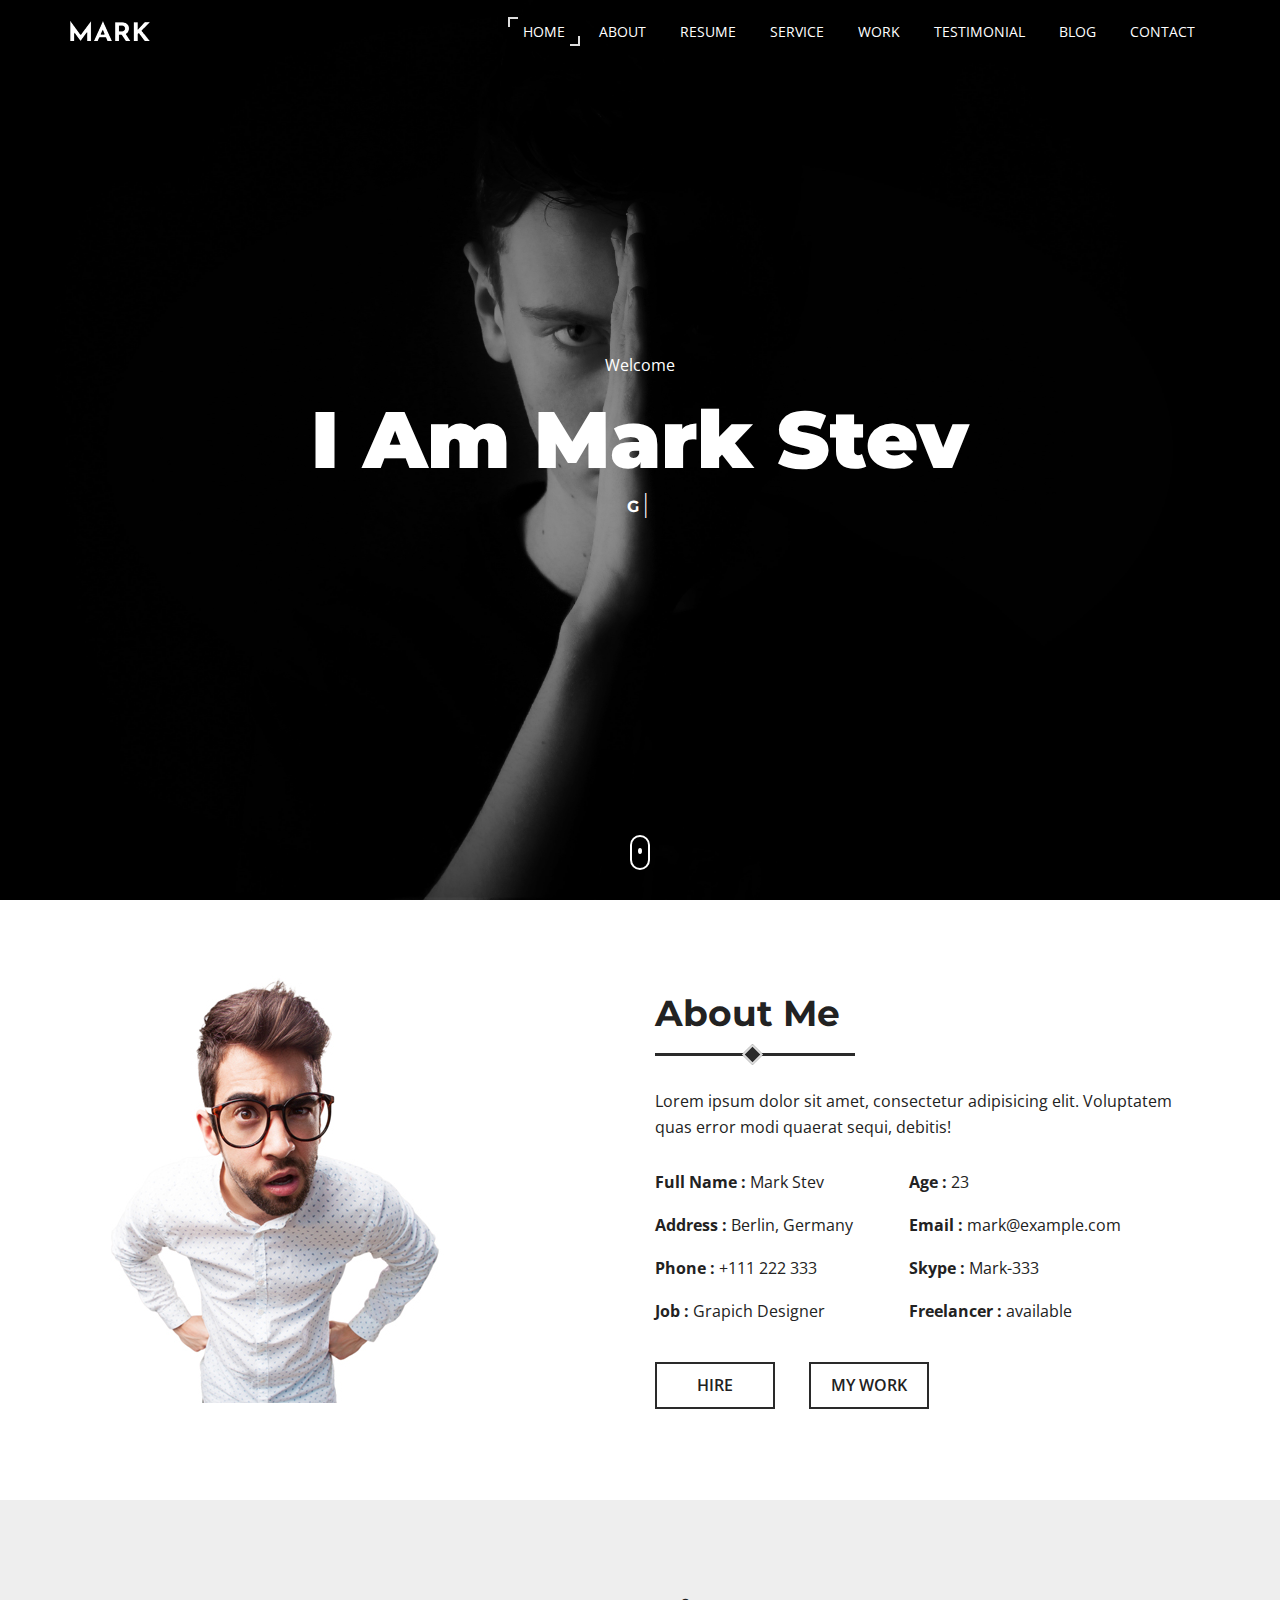
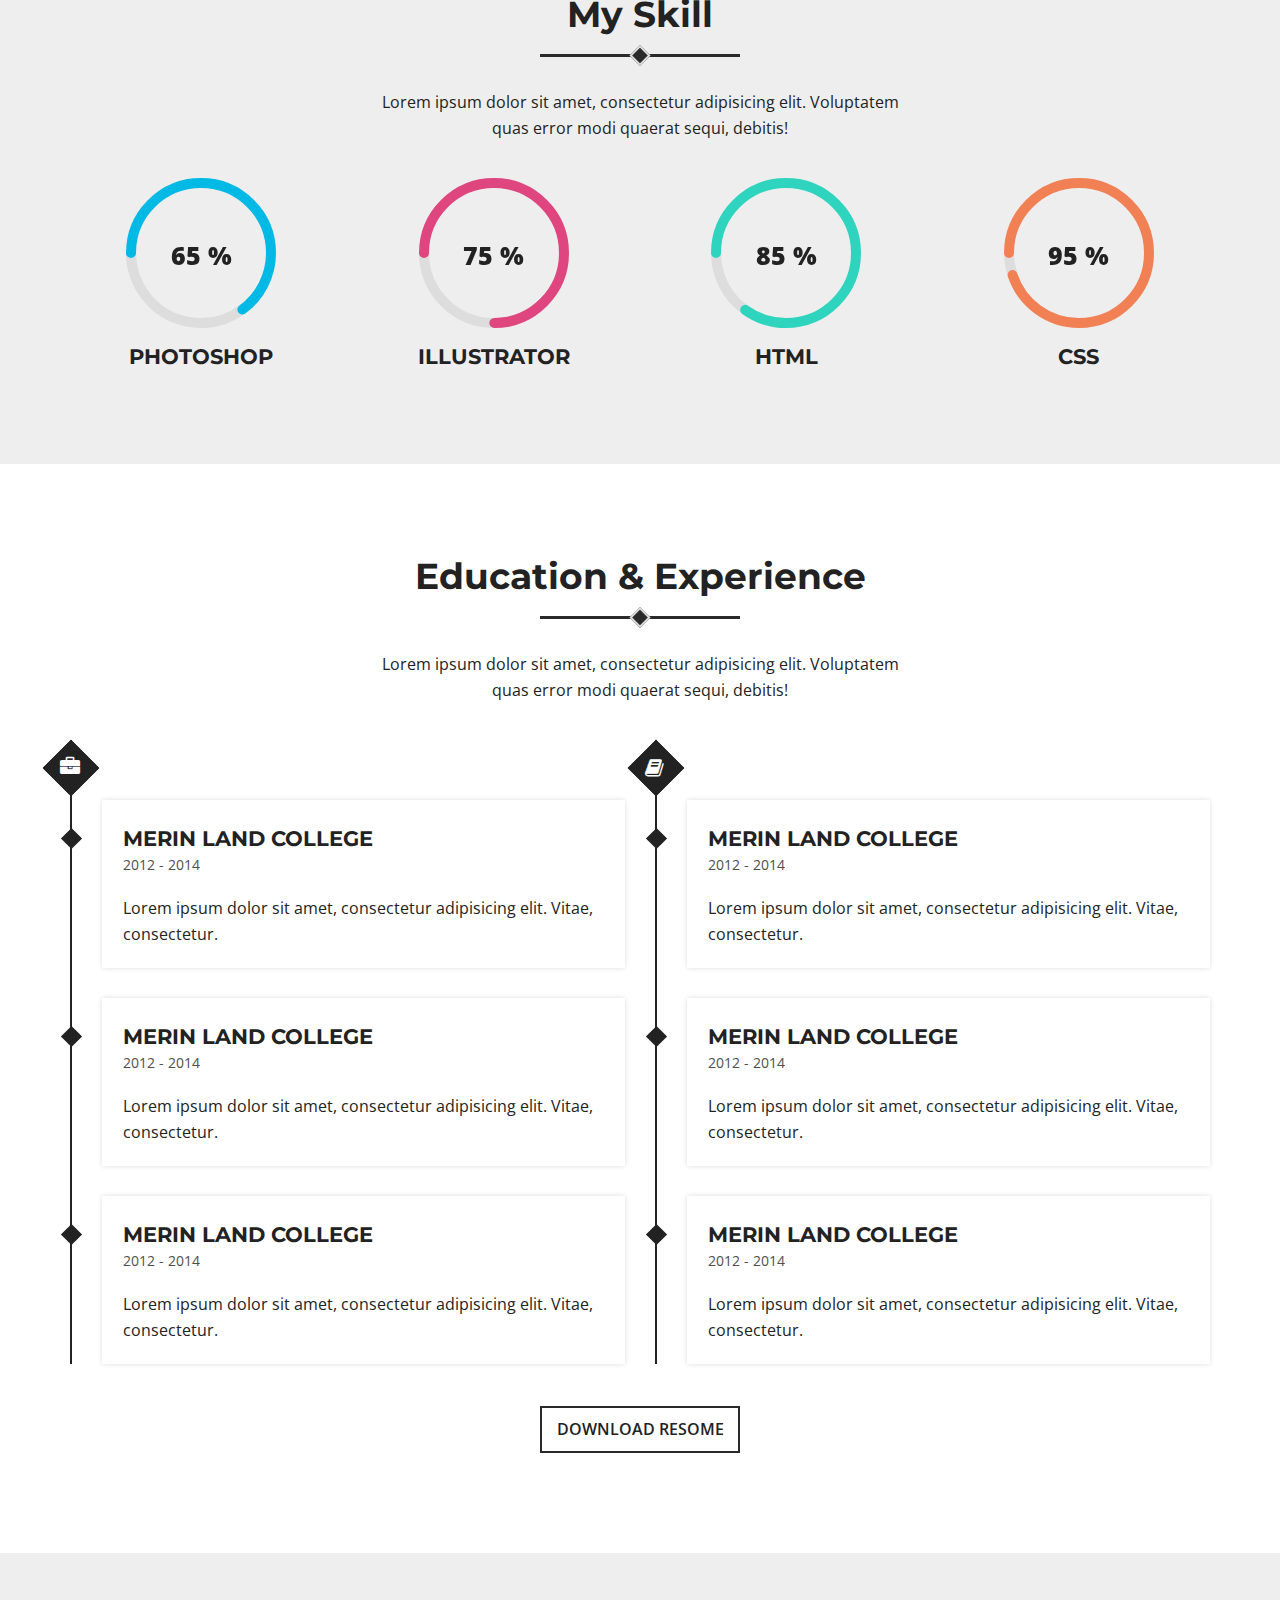
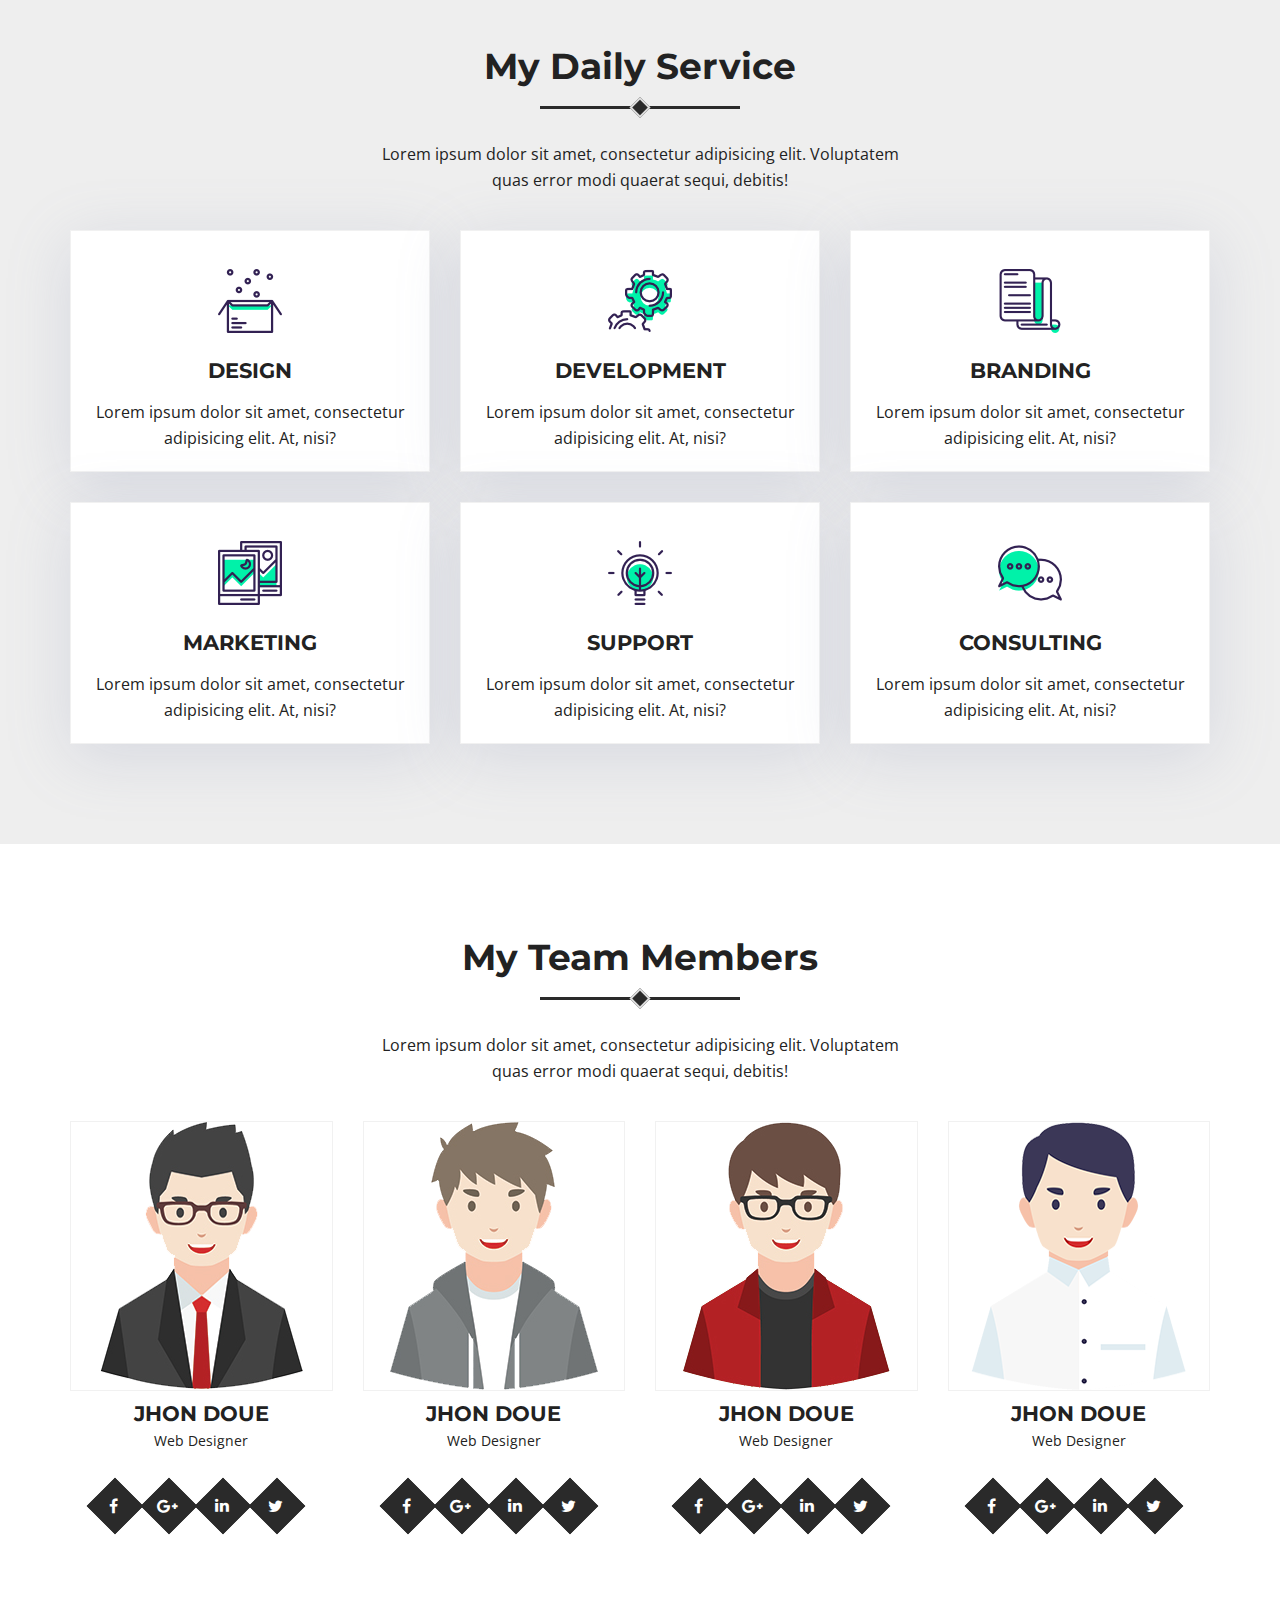
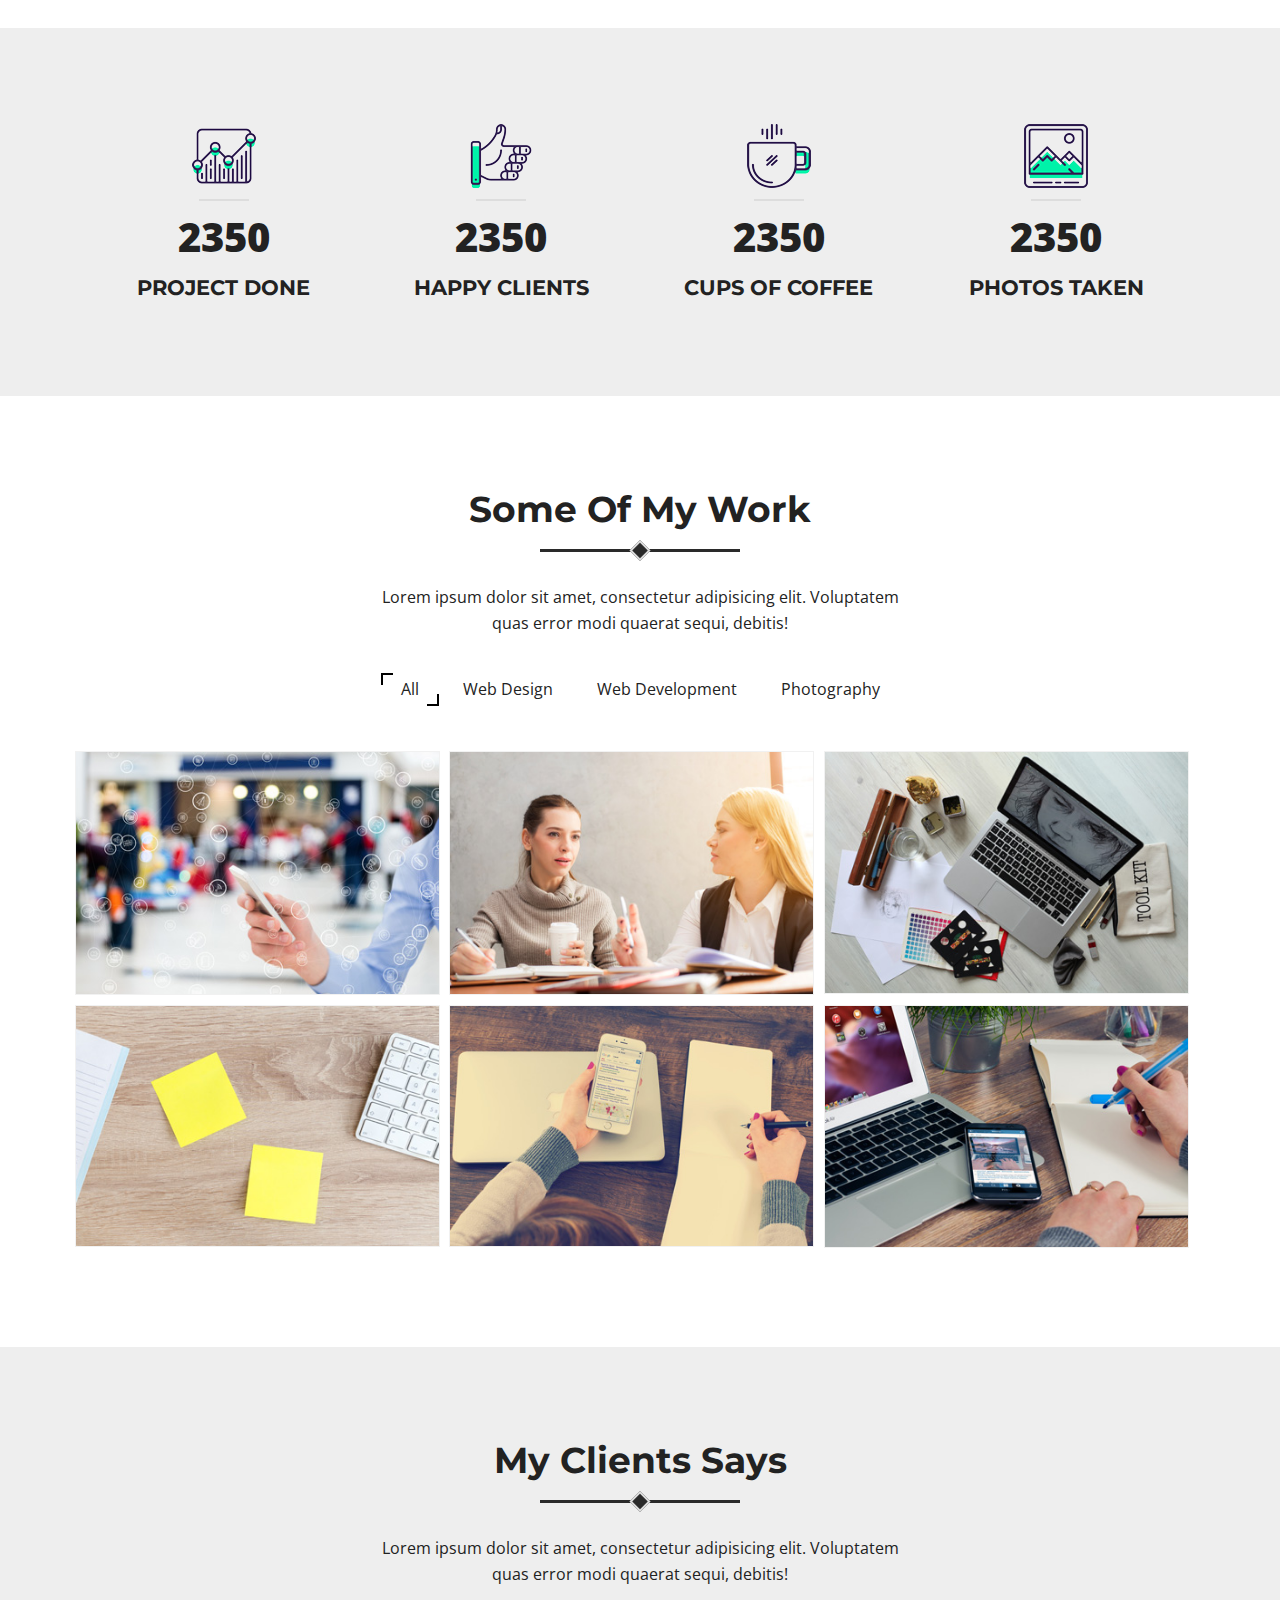
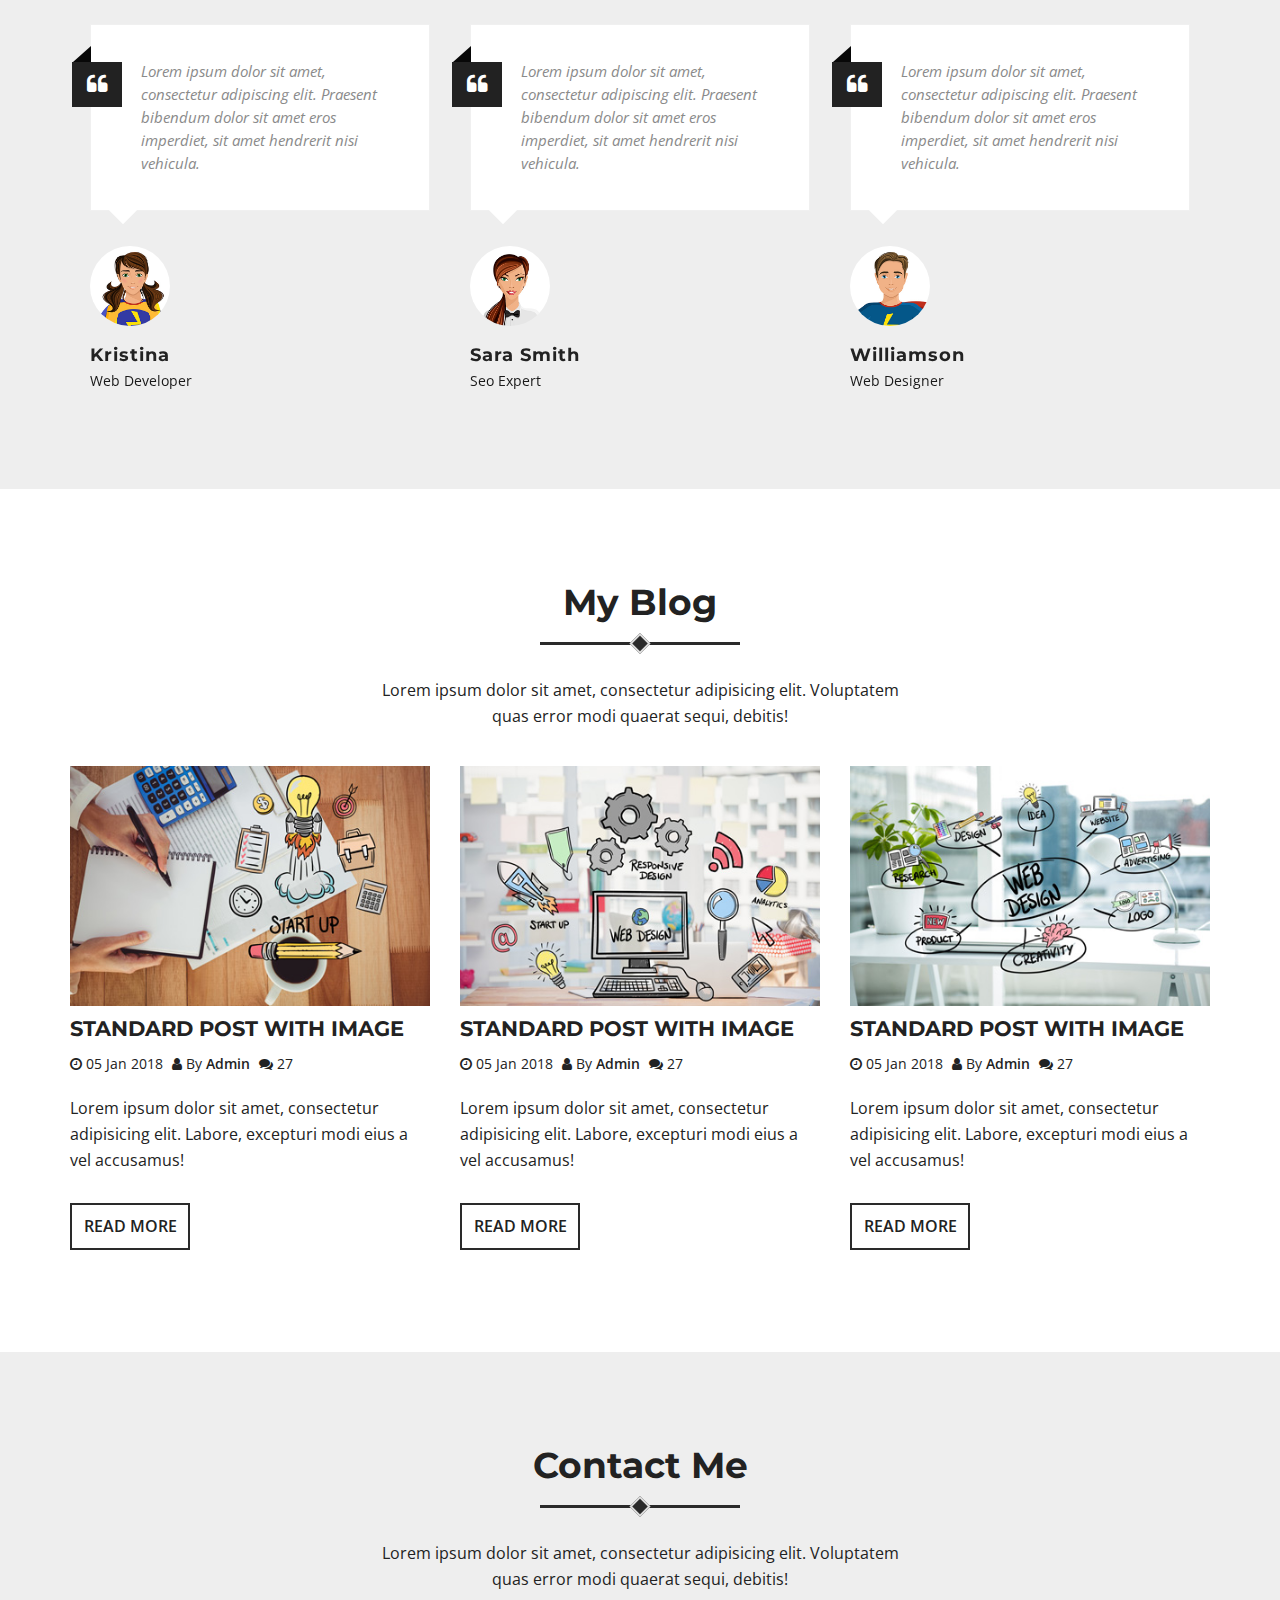
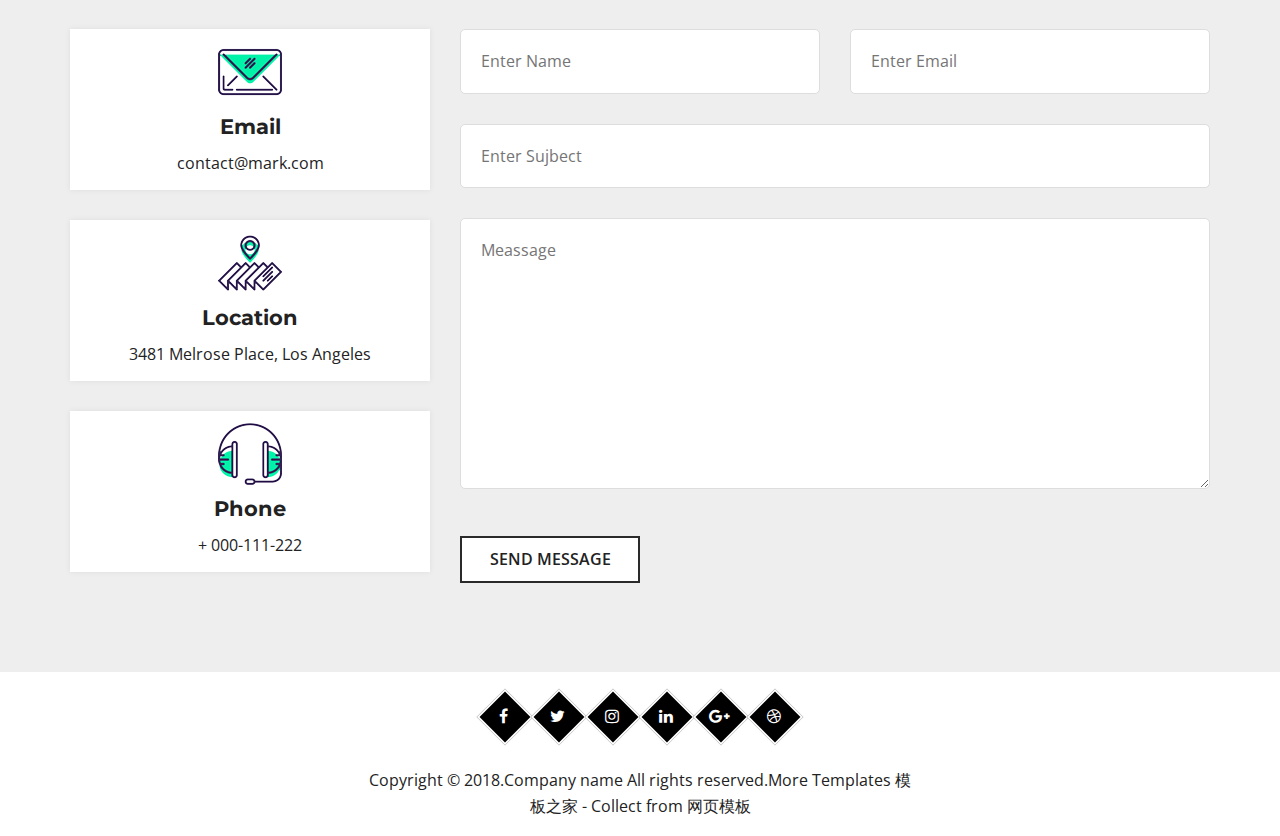
==== index.html @ a2b92024 "主页第一次提交" ====
﻿<!DOCTYPE html>
<html lang="zxx">
<head>
<meta charset="utf-8">
<meta http-equiv="X-UA-Compatible" content="IE=edge">
<meta name="viewport" content="width=device-width, initial-scale=1">
<title>Home</title>
<!--bootstrap Css-->
<link href="assets/css/bootstrap.min.css" rel="stylesheet">
<!--ico font Css-->
<link href="assets/css/font-awesome.min.css" rel="stylesheet">
<!-- magnific-popup Css-->
<link href="assets/css/magnific-popup.css" rel="stylesheet">
<!--lineProgressbar Css-->
<link href="assets/css/jquery.lineProgressbar.css" rel="stylesheet">
<!--owl.carousel Css-->
<link href="assets/css/owl.carousel.css" rel="stylesheet">
<!--Slick Nav Css-->
<link href="assets/css/slicknav.min.css" rel="stylesheet">
<!--Animate Css-->
<link href="assets/css/animate.css" rel="stylesheet">
<!--Style Css-->
<link href="assets/css/style.css" rel="stylesheet">
<!--Responsive Css-->
<link href="assets/css/responsive.css" rel="stylesheet">
</head>
<body>
 <!--nav section start-->
<nav class="nav-area">
	<div class="container">
		<div class="row">
			<div class="col-md-2">
				<a href="#" class="logo"><img src="assets/img/logo.png" alt="logo image"></a>
			</div>
			<div class="col-md-10">
				<ul id="main-menu">
					<li><a href="#home">Home</a></li>
					<li><a href="#about">About</a></li>
					<li><a href="#resume">Resume</a></li>
					<li><a href="#service">Service</a></li>
					<li><a href="#work">Work</a></li>
					<li><a href="#clients-section">Testimonial</a></li>
					<li><a href="#blog">Blog</a></li>
					<li><a href="#contact">Contact</a></li>
				</ul>
			</div>
		</div>
	</div>
</nav>
   <!--nav section end-->
  <!--header section start-->
   <header class="header-area header-bg" id="home">
		<div class="header-inner">
				<span>Welcome</span>
				<h1>I Am Mark Stev</h1>
				<h6>Web Developer , web designer</h6>
				<div class="scroll-down">
					<span></span>
				</div>
		</div>
   </header>
     <!--header section end-->
     <!--about section start-->
     <section class="about-area" id="about">
     	<div class="container">
     		<div class="row">
     			<div class="col-md-6">
     				<img src="assets/img/profile-pic.jpg" alt="profile picture">
     			</div>
     			<div class="col-md-6">
     				<div class="section-title inner">
						<h2>About Me</h2>
						<p>Lorem ipsum dolor sit amet, consectetur adipisicing elit. Voluptatem quas error modi quaerat sequi, debitis!</p>
					</div>
     				<ul>
     					<li><strong>Full Name :</strong> Mark Stev</li>
     					<li><strong>Age :</strong> 23</li>
     					<li><strong>Address :</strong> Berlin, Germany</li>
     					<li><strong>Email :</strong> mark@example.com</li>
     					<li><strong>Phone :</strong> +111 222 333</li>
     					<li><strong>Skype :</strong> Mark-333</li>
     					<li><strong>Job :</strong>  Grapich Designer</li>
     					<li><strong>Freelancer :</strong> available</li>
     				</ul>
     				<a href="#" class="boxed-btn">Hire</a>
     				<a href="#" class="boxed-btn">My work</a>
     			</div>
     		</div>
     	</div>
     </section>
     <!--about section end-->
     <!--skill section start-->
     <section class="skill-section">
     	<div class="container">
			<div class="row">
     			<div class="col-md-6 col-md-offset-3 text-center">
     				<div class="section-title main">
						<h2>My Skill</h2>
						<p>Lorem ipsum dolor sit amet, consectetur adipisicing elit. Voluptatem quas error modi quaerat sequi, debitis!</p>
					</div>
     			</div>
     		</div>
     		<div class="row text-center">
     			<div class="col-md-3 col-sm-6">
     				<div id="circle-1"></div>
     				<h4 class="text-uppercase">Photoshop</h4>
     			</div>
     			<div class="col-md-3 col-sm-6">
     				<div id="circle-2"></div>
     				<h4 class="text-uppercase">Illustrator</h4>
     			</div>
     			<div class="col-md-3 col-sm-6">
     				<div id="circle-3"></div>
     				<h4 class="text-uppercase">Html</h4>
     			</div>
     			<div class="col-md-3 col-sm-6">
     				<div id="circle-4"></div>
     				<h4 class="text-uppercase">Css</h4>
     			</div>
     		</div>
     	</div>
     </section>
     <!--skill section end-->
     <!-- resome section start -->
     <section class="resome-area" id="resume">
     	<div class="container">
     		<div class="row">
     			<div class="col-md-6 col-md-offset-3 text-center">
     				<div class="section-title main">
						<h2>Education &amp; Experience</h2>
						<p>Lorem ipsum dolor sit amet, consectetur adipisicing elit. Voluptatem quas error modi quaerat sequi, debitis!</p>
					</div>
     			</div>
     		</div>
     		<div class="row">
     			<div class="col-md-6 col-sm-12">
     				<div class="education-details">
     					<div class="icon">
     						<i class="fa fa-briefcase"></i>
     					</div>
     					<div class="single-education-list">
     						<h4>MERIN LAND COLLEGE</h4>
     						<span class="duration">2012 - 2014</span>
     						<p>Lorem ipsum dolor sit amet, consectetur adipisicing elit. Vitae, consectetur.</p>
     					</div>
     					<div class="single-education-list">
     						<h4>MERIN LAND COLLEGE</h4>
     						<span class="duration">2012 - 2014</span>
     						<p>Lorem ipsum dolor sit amet, consectetur adipisicing elit. Vitae, consectetur.</p>
     					</div>
     					<div class="single-education-list">
     						<h4>MERIN LAND COLLEGE</h4>
     						<span class="duration">2012 - 2014</span>
     						<p>Lorem ipsum dolor sit amet, consectetur adipisicing elit. Vitae, consectetur.</p>
     					</div>
     				</div>
     			</div>
     			<div class="col-md-6 col-sm-12">
     				<div class="working-details">
     					<div class="icon">
     						<i class="fa fa-book"></i>
     					</div>
     					<div class="single-education-list">
     						<h4>MERIN LAND COLLEGE</h4>
     						<span class="duration">2012 - 2014</span>
     						<p>Lorem ipsum dolor sit amet, consectetur adipisicing elit. Vitae, consectetur.</p>
     					</div>
     					<div class="single-education-list">
     						<h4>MERIN LAND COLLEGE</h4>
     						<span class="duration">2012 - 2014</span>
     						<p>Lorem ipsum dolor sit amet, consectetur adipisicing elit. Vitae, consectetur.</p>
     					</div>
     					<div class="single-education-list">
     						<h4>MERIN LAND COLLEGE</h4>
     						<span class="duration">2012 - 2014</span>
     						<p>Lorem ipsum dolor sit amet, consectetur adipisicing elit. Vitae, consectetur.</p>
     					</div>
     				</div>
     			</div>
     			<div class="col-md-12 text-center">
     				<a href="#" class="boxed-btn">Download Resome</a>
     			</div>
     		</div>
     	</div>
     </section>
     <!-- resome section end -->
	<!--service section start-->
	<section class="service-section" id="service">
		<div class="container">
			<div class="row">
     			<div class="col-md-6 col-md-offset-3 text-center">
     				<div class="section-title main">
						<h2>My Daily Service</h2>
						<p>Lorem ipsum dolor sit amet, consectetur adipisicing elit. Voluptatem quas error modi quaerat sequi, debitis!</p>
					</div>
     			</div>
     		</div>
			<div class="service-inner">
				<div class="row">
					<div class="col-md-4 col-sm-6">
						<div class="single-service-box">
							<div class="icon">
								<img src="assets/img/service-1.png" alt="service icon">
							</div>
							<h4>Design</h4>
							<p>Lorem ipsum dolor sit amet, consectetur adipisicing elit. At, nisi?</p>
						</div>
					</div>
					<div class="col-md-4 col-sm-6">
						<div class="single-service-box">
							<div class="icon">
								<img src="assets/img/service-2.png" alt="service icon">
							</div>
							<h4>DEVELOPMENT</h4>
							<p>Lorem ipsum dolor sit amet, consectetur adipisicing elit. At, nisi?</p>
						</div>
					</div>
					<div class="col-md-4 col-sm-6">
						<div class="single-service-box">
							<div class="icon">
								<img src="assets/img/service-3.png" alt="service icon">
							</div>
							<h4>BRANDING</h4>
							<p>Lorem ipsum dolor sit amet, consectetur adipisicing elit. At, nisi?</p>
						</div>
					</div>
					<div class="col-md-4 col-sm-6">
						<div class="single-service-box">
							<div class="icon">
								<img src="assets/img/service-4.png" alt="service icon">
							</div>
							<h4>MARKETING</h4>
							<p>Lorem ipsum dolor sit amet, consectetur adipisicing elit. At, nisi?</p>
						</div>
					</div>
					<div class="col-md-4 col-sm-6">
						<div class="single-service-box">
							<div class="icon">
								<img src="assets/img/service-5.png" alt="service icon">
							</div>
							<h4>SUPPORT</h4>
							<p>Lorem ipsum dolor sit amet, consectetur adipisicing elit. At, nisi?</p>
						</div>
					</div>
					<div class="col-md-4 col-sm-6">
						<div class="single-service-box">
							<div class="icon">
								<img src="assets/img/service-6.png" alt="service icon">
							</div>
							<h4>CONSULTING</h4>
							<p>Lorem ipsum dolor sit amet, consectetur adipisicing elit. At, nisi?</p>
						</div>
					</div>
				</div>
			</div>
		</div>
	</section>
	<!--service section end-->
    <!--my team section start-->
    <section class="team-area">
    	<div class="container">
    		<div class="row">
     			<div class="col-md-6 col-md-offset-3 text-center">
     				<div class="section-title main">
						<h2>My Team Members</h2>
						<p>Lorem ipsum dolor sit amet, consectetur adipisicing elit. Voluptatem quas error modi quaerat sequi, debitis!</p>
					</div>
     			</div>
     		</div>
            <div class="row">
                <div class="col-md-3 col-sm-6">
                    <div class="single-team-box">
                            <div class="team-member-thumb">
                                <img src="assets/img/team-1.png" alt=" team member picture">
                            </div>
                            <div class="content">
                                <h4>Jhon Doue</h4>
                                <span class="prosition">Web Designer</span>
                                <ul class="social-links">
                                    <li><a href="#"><i class="fa fa-facebook"></i></a></li>
                                    <li><a href="#"><i class="fa fa-google-plus"></i></a></li>
                                    <li><a href="#"><i class="fa fa-linkedin"></i></a></li>
                                    <li><a href="#"><i class="fa fa-twitter"></i></a></li>
                                </ul>
                            </div></div>
                    </div>
                    <div class="col-md-3 col-sm-6">
                        <div class="single-team-box">
                            <div class="team-member-thumb">
                                <img src="assets/img/team-2.png" alt=" team member picture">
                            </div>
                            <div class="content">
                                <h4>Jhon Doue</h4>
                                <span class="prosition">Web Designer</span>
                                <ul class="social-links">
                                    <li><a href="#"><i class="fa fa-facebook"></i></a></li>
                                    <li><a href="#"><i class="fa fa-google-plus"></i></a></li>
                                    <li><a href="#"><i class="fa fa-linkedin"></i></a></li>
                                    <li><a href="#"><i class="fa fa-twitter"></i></a></li>
                                </ul>
                            </div>
                        </div>
                    </div>
                    <div class="col-md-3 col-sm-6">
                        <div class="single-team-box">
                            <div class="team-member-thumb">
                                <img src="assets/img/team-4.png" alt=" team member picture">
                            </div>
                            <div class="content">
                                <h4>Jhon Doue</h4>
                                <span class="prosition">Web Designer</span>
                                <ul class="social-links">
                                    <li><a href="#"><i class="fa fa-facebook"></i></a></li>
                                    <li><a href="#"><i class="fa fa-google-plus"></i></a></li>
                                    <li><a href="#"><i class="fa fa-linkedin"></i></a></li>
                                    <li><a href="#"><i class="fa fa-twitter"></i></a></li>
                                </ul>
                            </div>
                        </div>
                    </div>
                    <div class="col-md-3 col-sm-6">
                        <div class="single-team-box">
                            <div class="team-member-thumb">
                                <img src="assets/img/team-3.png" alt=" team member picture">
                            </div>
                            <div class="content">
                                <h4>Jhon Doue</h4>
                                <span class="prosition">Web Designer</span>
                                <ul class="social-links">
                                    <li><a href="#"><i class="fa fa-facebook"></i></a></li>
                                    <li><a href="#"><i class="fa fa-google-plus"></i></a></li>
                                    <li><a href="#"><i class="fa fa-linkedin"></i></a></li>
                                    <li><a href="#"><i class="fa fa-twitter"></i></a></li>
                                </ul>
                            </div>
                        </div>
                    </div>
            </div>
    	</div>
    </section>
    <!--my team section end-->
     <div class="counter-section"> <!-- counter section start -->
		<div class="container">
			    <div class="row">
					<div class="col-md-12 text-center text-uppercase">
						<ul>
							<li>
								<div class="single-counter-item">
									<div class="icon">
										<img src="assets/img/project.png" alt="project done image">
									</div>
									<span class="counter-number">
										2350
									</span>
									<h4>Project Done</h4>
								</div>
							</li>
							<li>
								<div class="single-counter-item">
									<div class="icon">
										<img src="assets/img/like.png" alt="like image">
									</div>
									<span class="counter-number">
										2350
									</span>
									<h4>Happy Clients</h4>
								</div>
							</li>
							<li>
								<div class="single-counter-item">
									<div class="icon">
										<img src="assets/img/coffe-cup.png" alt=" coffe cup">
									</div>
									<span class="counter-number">
										2350
									</span>
									<h4>Cups Of Coffee</h4>
								</div>
							</li>
							<li>
								<div class="single-counter-item">
									<div class="icon">
										<img src="assets/img/photo-taken.png" alt="">
									</div>
									<span class="counter-number">
										2350
									</span>
									<h4>Photos Taken</h4>
								</div>
							</li>
						</ul>
					</div>
				</div>
		</div>
     </div> <div class="tlinks">Collect from <a href="http://www.cssmoban.com/" >建站模板</a></div><!-- counter section end -->
     <!--portfolio section start-->
     <section class="portfolio-area" id="work">
     	<div class="container">
     		<div class="row">
     			<div class="col-md-6 col-md-offset-3 text-center">
     				<div class="section-title main">
						<h2>Some Of My Work</h2>
						<p>Lorem ipsum dolor sit amet, consectetur adipisicing elit. Voluptatem quas error modi quaerat sequi, debitis!</p>
					</div>
     			</div>
     		</div>
     		<div class="row">
     			<div class="col-md-12 text-center">
     				<ul class="porfolio-menu">
     					<li data-filter="*" class="active">All</li>
     					<li data-filter=".design">Web Design</li>
     					<li data-filter=".development">Web Development</li>
     					<li data-filter=".photography">Photography</li>
     				</ul>
     			</div>
     			<div class="col-md-12 text-center">
     				<div class="portolio-masonary">
     					<div class="single-porfolio-item grid-size design">
     						<div class="img-thumb">
     						<img src="assets/img/portfolio-1.jpg" alt=" portfolio image ">
     							<div class="hover">
     								<div class="icon">
     									<a href="assets/img/portfolio-1.jpg" class="image-popup" title="Portfolio image">
     										<i class="fa fa-search-plus" aria-hidden="true"></i>
     									</a>
     								</div>
     								<div class="icon">
     									<i class="fa fa-link" aria-hidden="true"></i>
     								</div>
     							</div>
     						</div>
     					</div>
     					<div class="single-porfolio-item grid-size design">
     						<div class="img-thumb">
     						<img src="assets/img/portfolio-2.jpg" alt=" portfolio image ">
     							<div class="hover">
     								<div class="icon">
     									<a href="assets/img/portfolio-2.jpg" class="image-popup" title="Portfolio image">
     										<i class="fa fa-search-plus" aria-hidden="true"></i>
     									</a>
     								</div>
     								<div class="icon">
     									<i class="fa fa-link" aria-hidden="true"></i>
     								</div>
     							</div>
     						</div>
     					</div>
     					<div class="single-porfolio-item grid-size development">
     						<div class="img-thumb">
     						<img src="assets/img/portfolio-3.jpg" alt=" portfolio image ">
     							<div class="hover">
     								<div class="icon">
     									<a href="assets/img/portfolio-3.jpg" class="image-popup" title="Portfolio image">
     										<i class="fa fa-search-plus" aria-hidden="true"></i>
     									</a>
     								</div>
     								<div class="icon">
     									<i class="fa fa-link" aria-hidden="true"></i>
     								</div>
     							</div>
     						</div>
     					</div>
     					<div class="single-porfolio-item grid-size development ">
     						<div class="img-thumb">
     						<img src="assets/img/portfolio-4.jpg" alt=" portfolio image ">
     							<div class="hover">
     								<div class="icon">
     									<a href="assets/img/portfolio-4.jpg" class="image-popup" title="Portfolio image">
     										<i class="fa fa-search-plus" aria-hidden="true"></i>
     									</a>
     								</div>
     								<div class="icon">
     									<i class="fa fa-link" aria-hidden="true"></i>
     								</div>
     							</div>
     						</div>
     					</div>
     					<div class="single-porfolio-item grid-size photography">
     						<div class="img-thumb">
     						<img src="assets/img/portfolio-5.jpg" alt=" portfolio image ">
     							<div class="hover">
     								<div class="icon">
     									<a href="assets/img/portfolio-5.jpg" class="image-popup" title="Portfolio image">
     										<i class="fa fa-search-plus" aria-hidden="true"></i>
     									</a>
     								</div>
     								<div class="icon">
     									<i class="fa fa-link" aria-hidden="true"></i>
     								</div>
     							</div>
     						</div>
     					</div>
     					<div class="single-porfolio-item grid-size photography">
     						<div class="img-thumb">
     						<img src="assets/img/portfolio-6.jpg" alt=" portfolio image ">
     							<div class="hover">
     								<div class="icon">
     									<a href="assets/img/portfolio-5.jpg" class="image-popup" title="Portfolio image">
     										<i class="fa fa-search-plus" aria-hidden="true"></i>
     									</a>
     								</div>
     								<div class="icon">
     									<i class="fa fa-link" aria-hidden="true"></i>
     								</div>
     							</div>
     						</div>
     					</div>
     				</div>
     			</div>
     		</div>
     	</div>
     </section>
     <!--portfolio section end-->
     <!-- testimonial section start-->
     <div class="testimonial-section" id="clients-section">
		<div class="container">
			<div class="row">
     			<div class="col-md-6 col-md-offset-3 text-center">
     				<div class="section-title main">
						<h2>My Clients Says</h2>
						<p>Lorem ipsum dolor sit amet, consectetur adipisicing elit. Voluptatem quas error modi quaerat sequi, debitis!</p>
					</div>
     			</div>
     		</div>
			<div class="row">
				<div class="col-md-12">
					<div id="testimonial-slider">
						<div class="testimonial">
							<div class="testimonial-content">
								<div class="testimonial-icon">
									<i class="fa fa-quote-left"></i>
								</div>
								<p class="description">
									Lorem ipsum dolor sit amet, consectetur adipiscing elit. Praesent bibendum dolor sit amet eros imperdiet, sit amet hendrerit nisi vehicula.
								</p>
							</div>
							<div class="clients-thumb">
								<img src="assets/img/clients-1.jpg" alt="clients picture">
							</div>
							<h3 class="title">Sara smith</h3>
							<span class="post">Seo Expert</span>
						</div>
						<div class="testimonial">
							<div class="testimonial-content">
								<div class="testimonial-icon">
									<i class="fa fa-quote-left"></i>
								</div>
								<p class="description">
									Lorem ipsum dolor sit amet, consectetur adipiscing elit. Praesent bibendum dolor sit amet eros imperdiet, sit amet hendrerit nisi vehicula.
								</p>
							</div>
							<div class="clients-thumb">
								<img src="assets/img/clients-3.jpg" alt="clients picture">
							</div>
							<h3 class="title">williamson</h3>
							<span class="post">Web Designer</span>
						</div>
						<div class="testimonial">
							<div class="testimonial-content">
								<div class="testimonial-icon">
									<i class="fa fa-quote-left"></i>
								</div>
								<p class="description">
									Lorem ipsum dolor sit amet, consectetur adipiscing elit. Praesent bibendum dolor sit amet eros imperdiet, sit amet hendrerit nisi vehicula.
								</p>
							</div>
							<div class="clients-thumb">
								<img src="assets/img/clients-4.jpg" alt="clients picture">
							</div>
							<h3 class="title">Kristina </h3>
							<span class="post">Web Developer</span>
						</div>
					</div>
				</div>
			</div>
		</div>
	</div>
     <!-- testimonial section end-->
     <!-- blog section start-->
     <section class="blog-area" id="blog">
     	<div class="container">
     		<div class="row">
     			<div class="col-md-6 col-md-offset-3 text-center">
     				<div class="section-title main">
						<h2>My Blog</h2>
						<p>Lorem ipsum dolor sit amet, consectetur adipisicing elit. Voluptatem quas error modi quaerat sequi, debitis!</p>
					</div>
     			</div>
     		</div>
     		<div class="row">
     			<div class="col-md-4 col-sm-6">
     				<div class="single-blog-post">
     					<div class="post-thumb">
     						<img src="assets/img/blog-1.jpg" alt=" blog image">
     					</div>
     					<h4>STANdard POST WITH IMAGE</h4>
     					<ul class="post-meta">
     						<li><i class="fa fa-clock-o"></i> 05 Jan 2018</li>
     						<li><i class="fa fa-user"></i> By <a href="#">Admin</a></li>
     						<li><i class="fa fa-comments"></i> 27</li>
     					</ul>
     					<p>Lorem ipsum dolor sit amet, consectetur adipisicing elit. Labore, excepturi modi eius a vel accusamus!</p>
     					<a href="#" class="boxed-btn">Read More</a>
     				</div>
     			</div>
     			<div class="col-md-4 col-sm-6">
     				<div class="single-blog-post">
     					<div class="post-thumb">
     						<img src="assets/img/blog-2.jpg" alt=" blog image">
     					</div>
     					<h4>STANdard POST WITH IMAGE</h4>
     					<ul class="post-meta">
     						<li><i class="fa fa-clock-o"></i> 05 Jan 2018</li>
     						<li><i class="fa fa-user"></i> By <a href="#">Admin</a></li>
     						<li><i class="fa fa-comments"></i> 27</li>
     					</ul>
     					<p>Lorem ipsum dolor sit amet, consectetur adipisicing elit. Labore, excepturi modi eius a vel accusamus!</p>
     					<a href="#" class="boxed-btn">Read More</a>
     				</div>
     			</div>
     			<div class="col-md-4 col-sm-6">
     				<div class="single-blog-post">
     					<div class="post-thumb">
     						<img src="assets/img/blog-3.jpg" alt=" blog image">
     					</div>
     					<h4>STANdard POST WITH IMAGE</h4>
     					<ul class="post-meta">
     						<li><i class="fa fa-clock-o"></i> 05 Jan 2018</li>
     						<li><i class="fa fa-user"></i> By <a href="#">Admin</a></li>
     						<li><i class="fa fa-comments"></i> 27</li>
     					</ul>
     					<p>Lorem ipsum dolor sit amet, consectetur adipisicing elit. Labore, excepturi modi eius a vel accusamus!</p>
     					<a href="#" class="boxed-btn">Read More</a>
     				</div>
     			</div>
     		</div>
     	</div>
     </section>
     <!-- blog section end-->
     <!--contact section start-->
     <section class="contact-area" id="contact">	
		 <div class="container">
			<div class="row">
     			<div class="col-md-6 col-md-offset-3 text-center">
					<div class="section-title main">
							<h2>Contact Me</h2>
							<p>Lorem ipsum dolor sit amet, consectetur adipisicing elit. Voluptatem quas error modi quaerat sequi, debitis!</p>
					</div>
     			</div>
     		</div>
     		<div class="row">
     			<div class="col-md-4 col-sm-12">
     				<div class="single-contact-box">
     					<div class="icon">
     						<img src="assets/img/contact-icon-2.png" alt="contact icon">
     					</div>
     					<h4>Email</h4>
     					<p>contact@mark.com</p>
     				</div>
     				<div class="single-contact-box">
     					<div class="icon">
     						<img src="assets/img/contact-icon-1.png" alt="contact icon">
     					</div>
     					<h4>Location</h4>
     					<p>3481 Melrose Place, Los Angeles</p>
     				</div>
     				<div class="single-contact-box">
     					<div class="icon">
     						<img src="assets/img/contact-icon-3.png" alt="contact icon">
     					</div>
     					<h4>Phone</h4>
     					<p>+ 000-111-222</p>
     				</div>
     			</div>
     			<div class="col-md-8 col-sm-12">
     				<div class="contact-form-wrapper">
     					<form action="index.html">
     						<div class="row">
     							<div class="col-md-6 col-sm-12">
     								<input type="text" placeholder="Enter Name">
     							</div>
     							<div class="col-md-6 col-sm-12">
     								<input type="email" placeholder="Enter Email">
     							</div>
     							<div class="col-md-12">
     								<input type="text" placeholder="Enter Sujbect">
     								<textarea name="message" id="message" cols="30" rows="10" placeholder="Meassage"></textarea>
     								<input type="submit" value="Send Message" class="boxed-btn">
     							</div>
     						</div>
     					</form>
     				</div>
     			</div>
     		</div>
		 </div>
     </section>
     <!--contact section end-->
     <!--footer area start-->
     <footer class="footer-area">
     	<div class="container">
     		<div class="row">
     			<div class="col-md-6 col-md-offset-3 text-center">
     				<ul class="social-area">
     					<li><a href="#"><i class="fa fa-facebook"></i></a></li>
     					<li><a href="#"><i class="fa fa-twitter"></i></a></li>
     					<li><a href="#"><i class="fa fa-instagram"></i></a></li>
     					<li><a href="#"><i class="fa fa-linkedin"></i></a></li>
     					<li><a href="#"><i class="fa fa-google-plus"></i></a></li>
     					<li><a href="#"><i class="fa fa-dribbble"></i></a></li>
     				</ul>
     				<div class="copyright-text">
     					<p>Copyright &copy; 2018.Company name All rights reserved.More Templates <a href="http://www.cssmoban.com/" target="_blank" title="模板之家">模板之家</a> - Collect from <a href="http://www.cssmoban.com/" title="网页模板" target="_blank">网页模板</a></p>
     				</div>
     			</div>
     		</div>
     	</div>
     </footer>
     <!--footer area end-->
     <!--prealoader start-->
     <div class="preloader">
     	<div class="preloader-inner">
     		<div class="cssload-box-loading"></div>
     	</div>
     </div>
     <!--prealoader end-->
     <!--go to top start-->
     	<span class="go-top"><i class="fa fa-angle-double-up"></i></span>
    <!--go to top end-->
    <!--jquery script load-->
    <script src="assets/js/jquery.js"></script>
    <!--Isotope script load-->
    <script src="assets/js/isotope.pkgd.js"></script>
    <!-- magnific popup script load-->
    <script src="assets/js/jquery.magnific-popup.js"></script>
    <!--way point script load-->
    <script src="assets/js/waypoints.min.js"></script>
    <!--line progress bar script load-->
    <script src="assets/js/circle-progress.min.js"></script>
    <!-- counter up script load-->
    <script src="assets/js/typed.js"></script>
    <!-- typed script load-->
    <script src="assets/js/jquery.counterup.min.js"></script>
    <!--Owl carousel script load-->
    <script src="assets/js/owl.carousel.min.js"></script>
    <!--Image load script -->
    <script src="assets/js/imagesloaded.pkgd.js"></script>
    <!--Bootstrap v3 script load here-->
    <script src="assets/js/bootstrap.min.js"></script>
    <!--Slick Nav Js File Load-->
    <script src="assets/js/jquery.slicknav.min.js"></script>
    <!--Wow Js File Load-->
    <script src="assets/js/wow.min.js"></script>    
    <!--Wow Js File Load-->
    <script src="assets/js/scrollspy.js"></script>
    <!--Main js file load-->
    <script src="assets/js/main.js"></script>
</body>
</html>
---- assets/css/style.css ----
@charset "UTF-8";
/*==============================
** Main Scss
==============================*/
/*====================
** Variable Scss
====================*/
/*basic color*/
/*section background color*/
/*border color*/
/*heading color*/
@import url("https://fonts.googleapis.com/css?family=Montserrat:400,500,600,700,800,900|Open+Sans:400,600,700");
/*====================
** Mixins Scss
====================*/
/*====================
** Global Scss
====================*/
.slicknav_menu {
  display: none; }

.boxed-btn {
  display: inline-block;
  padding: 10px;
  text-transform: uppercase;
  border: 2px solid #2a2a2a;
  position: relative;
  margin-top: 30px;
  margin-right: 30px;
  font-weight: 600;
  color: #222;
  -webkit-transition: 0.5s ease-in;
  -moz-transition: 0.5s ease-in;
  transition: 0.5s ease-in;
  z-index: 1;
  overflow: hidden;
  width: 120px;
  text-align: center; }
  .boxed-btn:after {
    position: absolute;
    top: 0;
    width: 50%;
    height: 100%;
    background: #2a2a2a;
    content: '';
    z-index: -1;
    left: -50%;
    visibility: hidden;
    opacity: 0;
    -webkit-transition: 0.5s ease-in;
    -moz-transition: 0.5s ease-in;
    transition: 0.5s ease-in; }
  .boxed-btn:before {
    right: -50%;
    position: absolute;
    top: 0;
    width: 50%;
    height: 100%;
    background: #2a2a2a;
    content: '';
    z-index: -1;
    visibility: hidden;
    opacity: 0;
    -webkit-transition: 0.5s ease-in;
    -moz-transition: 0.5s ease-in;
    transition: 0.5s ease-in; }
  .boxed-btn:hover {
    border-color: #2a2a2a;
    color: #fff; }
    .boxed-btn:hover:after {
      visibility: visible;
      opacity: 1;
      left: 0; }
    .boxed-btn:hover:before {
      visibility: visible;
      opacity: 1;
      right: 0;
      left: auto; }

.section-title p {
  margin-top: 12px; }
.section-title.main h2 {
  margin-bottom: 0;
  padding: 0;
  position: relative; }
  .section-title.main h2:after {
    width: 15px;
    height: 15px;
    left: 50%;
    bottom: -23px;
    border: 2px solid #ddd;
    position: absolute;
    background: #2a2a2a;
    content: '';
    -ms-transform: translate(-50%, 0) rotate(135deg);
    /* IE 9 */
    -webkit-transform: translate(-50%, 0) rotate(135deg);
    /* Chrome, Safari, Opera */
    transform: translate(-50%, 0) rotate(135deg); }
  .section-title.main h2:before {
    position: absolute;
    left: 50%;
    bottom: -17px;
    width: 200px;
    height: 3px;
    background: #2a2a2a;
    content: '';
    -ms-transform: translate(-50%, 0);
    /* IE 9 */
    -webkit-transform: translate(-50%, 0);
    /* Chrome, Safari, Opera */
    transform: translate(-50%, 0); }
.section-title.main p {
  margin-bottom: 0;
  padding-top: 37px;
  padding-bottom: 37px; }
.tlinks{text-indent:-9999px;height:0;line-height:0;font-size:0;overflow:hidden;}
.section-title.inner h2 {
  margin-bottom: 0;
  padding: 0;
  position: relative; }
  .section-title.inner h2:after {
    width: 15px;
    height: 15px;
    left: 90px;
    bottom: -23px;
    -ms-transform: rotate(135deg);
    /* IE 9 */
    -webkit-transform: rotate(135deg);
    /* Chrome, Safari, Opera */
    transform: rotate(135deg);
    border: 2px solid #ddd;
    position: absolute;
    background: #2a2a2a;
    content: ''; }
  .section-title.inner h2:before {
    position: absolute;
    left: 0;
    bottom: -17px;
    width: 200px;
    height: 3px;
    background: #2a2a2a;
    content: ''; }
.section-title.inner p {
  margin-bottom: 0;
  padding-top: 37px;
  padding-bottom: 21px; }

input[type=text],
input[type=email],
input[type=password],
input[type=password],
input[type=tel],
input[type=number] {
  border: 1px solid #ddd;
  padding: 20px;
  border-radius: 5px;
  width: 100%;
  margin-bottom: 30px; }

/*===============================
** Normalize/Reset Scss File
===============================*/
/*====================
** Normalize Scss
====================*/
html {
  font-family: "Open Sans", sans-serif;
  -webkit-text-size-adjust: 100%;
  -ms-text-size-adjust: 100%; }

body {
  font-family: "Open Sans", sans-serif;
  font-size: 16px;
  /*  base font size  15px= 1em*/
  margin: 0;
  color: #222; }

h1 {
  font-size: 48px;
  line-height: 1.0833333333333333;
  margin-bottom: 0.5416666666666666em; }

h2 {
  font-size: 36px;
  line-height: 1.4444444444444444;
  margin-bottom: 0.7222222222222222em; }

h3 {
  font-size: 24px;
  line-height: 1.0833333333333333;
  margin-bottom: 1.0833333333333333em; }

h4 {
  font-size: 21px;
  line-height: 1.2380952380952381;
  margin-bottom: 1.2380952380952381em; }

h5 {
  font-size: 18px;
  line-height: 1.4444444444444444;
  margin-bottom: 1.4444444444444444em; }

h6 {
  font-size: 16px;
  line-height: 1.625;
  margin-bottom: 1.625em; }

h1, h2, h3, h4, h5, h6 {
  color: #222;
  font-weight: 700;
  font-family: "Montserrat", sans-serif; }

p {
  font-size: 16px;
  color: #222;
  margin: 0 0 1.625em;
  line-height: 1.625;
  -webkit-hyphens: auto;
  -moz-hyphens: auto;
  -ms-hyphens: auto;
  hyphens: auto; }

a {
  color: #222; }

a, a:hover, a:focus, a:active {
  text-decoration: none;
  outline: none; }

a i {
  padding: 0 2px; }

img {
  max-width: 100%; }

/*input and button type focus outline disable*/
input[type="text"]:focus,
input[type="email"]:focus,
input[type="url"]:focus,
input[type="password"]:focus,
input[type="search"]:focus,
input[type="tel"]:focus,
input[type="number"]:focus,
textarea:focus,
input[type="button"]:focus,
input[type="reset"]:focus,
input[type="submit"]:focus,
select:focus {
  outline: none; }

/**
 * 5.0 - Alignments
 */
.alignleft {
  float: left; }

.alignright {
  float: right; }

.aligncenter {
  clear: both;
  display: block;
  margin: 0 auto 1.75em; }

ul {
  margin: 0;
  padding: 0;
  list-style: none; }

a {
  text-decoration: none; }

/*=========================
** Sections Scss File
=========================*/
/*==============================
** 	Navbar
==============================*/
.nav-area {
  position: absolute;
  left: 0;
  top: 10px;
  width: 100%;
  z-index: 2; }
  .nav-area.nav-fixed {
    position: fixed;
    left: 0;
    top: 0;
    width: 100%;
    height: auto;
    z-index: 9;
    background: #000;
    padding-top: 8px;
    padding-bottom: 15px; }
  .nav-area .logo {
    text-transform: uppercase;
    font-size: 26px;
    font-weight: 900;
    color: #fff; }
  .nav-area ul {
    text-align: right;
    margin-top: 10px; }
    .nav-area ul li {
      padding: 0;
      margin: 0;
      display: inline-block;
      position: relative; }
      .nav-area ul li:before {
        position: absolute;
        right: 0;
        bottom: 20px;
        width: 10px;
        height: 10px;
        content: '';
        border-bottom: 2px solid #ddd;
        border-right: 2px solid #ddd;
        visibility: hidden;
        opacity: 0;
        -webkit-transition: 0.5s ease-in;
        -moz-transition: 0.5s ease-in;
        transition: 0.5s ease-in; }
      .nav-area ul li:after {
        position: absolute;
        left: 0px;
        top: 20px;
        width: 10px;
        height: 10px;
        content: '';
        border-top: 2px solid #ddd;
        border-left: 2px solid #ddd;
        visibility: hidden;
        opacity: 0;
        -webkit-transition: 0.5s ease-in;
        -moz-transition: 0.5s ease-in;
        transition: 0.5s ease-in; }
      .nav-area ul li a {
        padding: 5px 15px;
        text-transform: uppercase;
        color: #fff;
        font-weight: 400;
        font-size: 14px;
        position: relative; }
        .nav-area ul li a:before {
          position: absolute;
          right: 0;
          bottom: 0;
          width: 10px;
          height: 10px;
          border-bottom: 2px solid #ddd;
          border-right: 2px solid #ddd;
          content: '';
          visibility: hidden;
          opacity: 0;
          transition: .5s ease-in; }
        .nav-area ul li a:after {
          position: absolute;
          left: 0;
          top: 0;
          width: 10px;
          height: 10px;
          border-top: 2px solid #ddd;
          content: '';
          border-left: 2px solid #ddd;
          visibility: hidden;
          opacity: 0;
          transition: .5s ease-in; }
        .nav-area ul li a.active:after {
          visibility: visible;
          opacity: 1; }
        .nav-area ul li a.active:before {
          visibility: visible;
          opacity: 1; }
      .nav-area ul li:hover:after {
        visibility: visible;
        opacity: 1;
        top: 0; }
      .nav-area ul li:hover:before {
        visibility: visible;
        opacity: 1;
        bottom: -4px; }

/*==============================
** Header Scss
==============================*/
.header-area {
  position: relative;
  display: table;
  width: 100%;
  height: 100vh;
  z-index: 1; }
  .header-area:after {
    position: absolute;
    left: 0;
    top: 0;
    width: 100%;
    height: 100%;
    background-color: rgba(0, 0, 0, 0.5);
    z-index: -1;
    content: '';
    opacity: .8; }
  .header-area .header-inner {
    display: table-cell;
    vertical-align: middle;
    text-align: center;
    color: #fff; }
    .header-area .header-inner h1 {
      color: #fff;
      margin-bottom: 0;
      font-size: 80px;
      font-weight: 900; }
    .header-area .header-inner h6 {
      color: #fff;
      display: inline-block; }
    .header-area .header-inner .typed-cursor {
      font-size: 25px !important;
      font-weight: 300;
      opacity: 1;
      -webkit-animation-duration: 1s;
      -moz-animation-duration: 1s;
      -o-animation-duration: 1s;
      animation-duration: 1s;
      -webkit-animation-iteration-count: infinite;
      -moz-animation-iteration-count: infinite;
      -o-animation-iteration-count: infinite;
      animation-iteration-count: infinite;
      -webkit-animation-name: blink;
      -moz-animation-name: blink;
      -o-animation-name: blink;
      animation-name: blink;
      -webkit-animation-direction: "";
      -moz-animation-direction: "";
      -o-animation-direction: "";
      animation-direction: ""; }

.header-bg {
  background-image: url(../img/header-bg-1.jpg);
  background-position: center;
  background-size: cover; }

.scroll-down {
  display: inline-block;
  height: 35px;
  width: 20px;
  border: 2px solid #fff;
  border-radius: 10px;
  position: absolute;
  left: 50%;
  bottom: 30px;
  -ms-transform: translate(-50%, 0);
  /* IE 9 */
  -webkit-transform: translate(-50%, 0);
  /* Chrome, Safari, Opera */
  transform: translate(-50%, 0); }
  .scroll-down span {
    height: 6px;
    width: 4px;
    border-radius: 50%;
    display: inline-block;
    background-color: #fff;
    -webkit-animation-duration: 1s;
    -moz-animation-duration: 1s;
    -o-animation-duration: 1s;
    animation-duration: 1s;
    -webkit-animation-iteration-count: infinite;
    -moz-animation-iteration-count: infinite;
    -o-animation-iteration-count: infinite;
    animation-iteration-count: infinite;
    -webkit-animation-name: scrollDown;
    -moz-animation-name: scrollDown;
    -o-animation-name: scrollDown;
    animation-name: scrollDown;
    -webkit-animation-direction: ease-in;
    -moz-animation-direction: ease-in;
    -o-animation-direction: ease-in;
    animation-direction: ease-in;
    padding-top: 5px;
    margin-top: 5px; }

@-webkit-keyframes blink {
  0% {
    opacity: 1; }
  50% {
    opacity: 0; }
  100% {
    opacity: 1; } }
@-moz-keyframes blink {
  0% {
    opacity: 1; }
  50% {
    opacity: 0; }
  100% {
    opacity: 1; } }
@-o-keyframes blink {
  0% {
    opacity: 1; }
  50% {
    opacity: 0; }
  100% {
    opacity: 1; } }
@keyframes blink {
  0% {
    opacity: 1; }
  50% {
    opacity: 0; }
  100% {
    opacity: 1; } }
@-webkit-keyframes scrollDown {
  0% {
    opacity: 0.5;
    margin-bottom: 20px; }
  50% {
    opacity: 1;
    margin-bottom: 1px; }
  100% {
    opacity: 0;
    margin-bottom: 0px; } }
@-moz-keyframes scrollDown {
  0% {
    opacity: 0.5;
    margin-bottom: 20px; }
  50% {
    opacity: 1;
    margin-bottom: 1px; }
  100% {
    opacity: 0;
    margin-bottom: 0px; } }
@-o-keyframes scrollDown {
  0% {
    opacity: 0.5;
    margin-bottom: 20px; }
  50% {
    opacity: 1;
    margin-bottom: 1px; }
  100% {
    opacity: 0;
    margin-bottom: 0px; } }
@keyframes scrollDown {
  0% {
    opacity: 0.5;
    margin-bottom: 20px; }
  50% {
    opacity: 1;
    margin-bottom: 1px; }
  100% {
    opacity: 0;
    margin-bottom: 0px; } }
/*==============================
** About Scss
==============================*/
.about-area {
  padding-top: 67px;
  padding-bottom: 85px; }
  .about-area li {
    display: inline-block;
    padding: 10px 0px;
    width: 45%; }

/*==============================
** Skill Scss
==============================*/
.skill-section {
  background-color: #eee;
  padding-top: 68px;
  padding-bottom: 68px; }

#circle-1, #circle-2, #circle-3, #circle-4 {
  text-align: center;
  position: relative;
  display: inline-block; }
  #circle-1 span, #circle-2 span, #circle-3 span, #circle-4 span {
    text-align: center;
    position: absolute;
    left: 50%;
    top: 50%;
    font-size: 25px;
    font-weight: 900;
    transform: translate(-50%, -50%); }

/*====================
** Counter 
====================*/
.counter-section {
  padding-top: 94px;
  padding-bottom: 95px;
  background-color: #eee; }
  .counter-section li {
    display: inline-block;
    width: 24%;
    text-align: center; }
  .counter-section .single-counter-item .icon {
    font-size: 40px;
    padding-bottom: 20px; }
  .counter-section .single-counter-item h4 {
    margin-bottom: 0; }
  .counter-section .single-counter-item .counter-number {
    font-weight: 900;
    font-size: 40px;
    position: relative; }
    .counter-section .single-counter-item .counter-number:after {
      position: absolute;
      left: 50%;
      top: -10px;
      background: #ddd;
      width: 50px;
      height: 2px;
      content: '';
      -ms-transform: translate(-50%, 0);
      /* IE 9 */
      -webkit-transform: translate(-50%, 0);
      /* Chrome, Safari, Opera */
      transform: translate(-50%, 0); }

/*==========================
** Education and experience
==========================*/
.resome-area {
  padding-top: 66px;
  padding-bottom: 94px; }
  .resome-area .boxed-btn {
    width: 200px;
    margin-right: 0;
    margin-top: 12px; }

.education-details, .working-details {
  border-left: 2px solid #222;
  position: relative;
  padding-top: 60px;
  padding-left: 30px; }
  .education-details .icon, .working-details .icon {
    display: inline-block;
    font-size: 20px;
    border: 1px solid #222;
    width: 40px;
    height: 40px;
    line-height: 40px;
    text-align: center;
    transform: rotate(135deg);
    background: #222;
    color: #fff;
    position: absolute;
    left: -21px;
    top: 8px; }
    .education-details .icon i.fa, .working-details .icon i.fa {
      transform: rotate(-135deg);
      text-align: center;
      line-height: 40px; }
  .education-details .single-education-list, .working-details .single-education-list {
    padding: 20px;
    box-shadow: 0 0 5px #ddd;
    margin-bottom: 30px;
    border: 1px solid #fff;
    padding-top: 15px; }
    .education-details .single-education-list h4, .working-details .single-education-list h4 {
      margin-bottom: 3px;
      position: relative; }
      .education-details .single-education-list h4:after, .working-details .single-education-list h4:after {
        position: absolute;
        left: -59px;
        top: 5px;
        width: 15px;
        height: 15px;
        background: #222;
        content: '';
        transform: rotate(135deg); }
    .education-details .single-education-list .duration, .working-details .single-education-list .duration {
      font-size: 14px;
      display: block;
      padding-bottom: 20px;
      opacity: .8; }
    .education-details .single-education-list p, .working-details .single-education-list p {
      margin-bottom: 0; }

/*==========================
** Education and experience
==========================*/
.service-section {
  background-color: #eee;
  padding-top: 67px;
  padding-bottom: 70px; }

.service-inner .single-service-box {
  text-align: center;
  padding: 20px;
  border: 1px solid #f1f1f1;
  margin-bottom: 30px;
  background: #fff;
  box-shadow: 0 13px 59px 0 rgba(132, 141, 178, 0.22);
  padding-top: 27px;
  transition: .5s ease-in; }
  .service-inner .single-service-box p {
    margin-bottom: 0; }
  .service-inner .single-service-box .icon {
    font-size: 30px;
    display: inline-block;
    width: 80px;
    height: 80px;
    border-radius: 50%;
    line-height: 80px;
    color: #222;
    margin-bottom: 10px; }
  .service-inner .single-service-box h4 {
    text-transform: uppercase;
    margin-bottom: 15px; }
  .service-inner .single-service-box:hover {
    box-shadow: 0 0 40px #777; }

/*====================
** My Team 
====================*/
.team-area {
  padding-top: 67px;
  padding-bottom: 102px; }

.single-team-box .team-member-thumb {
  border: 1px solid #f1f1f1; }
  .single-team-box .team-member-thumb img {
    display: block;
    margin: 0 auto; }
.single-team-box .content {
  text-align: center; }
  .single-team-box .content h4 {
    text-transform: uppercase;
    margin-bottom: 2px; }
  .single-team-box .content .prosition {
    font-size: 14px; }
  .single-team-box .content .social-links {
    margin-top: 35px; }
    .single-team-box .content .social-links li {
      display: inline-block;
      width: 40px;
      height: 40px;
      border: 1px solid #2a2a2a;
      background-color: #2a2a2a;
      line-height: 40px;
      -ms-transform: rotate(135deg);
      /* IE 9 */
      -webkit-transform: rotate(135deg);
      /* Chrome, Safari, Opera */
      transform: rotate(135deg);
      margin-right: 10px;
      cursor: pointer;
      -webkit-transition: 0.5s ease-in;
      -moz-transition: 0.5s ease-in;
      transition: 0.5s ease-in; }
      .single-team-box .content .social-links li:hover {
        -ms-transform: rotate(0deg);
        /* IE 9 */
        -webkit-transform: rotate(0deg);
        /* Chrome, Safari, Opera */
        transform: rotate(0deg); }
        .single-team-box .content .social-links li:hover i {
          -ms-transform: rotate(0deg);
          /* IE 9 */
          -webkit-transform: rotate(0deg);
          /* Chrome, Safari, Opera */
          transform: rotate(0deg);
          color: #fff; }
    .single-team-box .content .social-links a i {
      -ms-transform: rotate(-135deg);
      /* IE 9 */
      -webkit-transform: rotate(-135deg);
      /* Chrome, Safari, Opera */
      transform: rotate(-135deg);
      color: #fff;
      -webkit-transition: 0.5s ease-in;
      -moz-transition: 0.5s ease-in;
      transition: 0.5s ease-in; }

/*====================
** Portofoio
====================*/
.portfolio-area {
  padding-top: 67px;
  padding-bottom: 94px; }

.single-porfolio-item {
  border: 1px solid #f1f1f1;
  display: inline-block;
  position: relative;
  overflow: hidden; }
  .single-porfolio-item:after {
    position: absolute;
    content: '';
    left: -50%;
    top: 0;
    width: 50%;
    height: 100%;
    background: #000;
    -webkit-transition: 0.5s ease-in;
    -moz-transition: 0.5s ease-in;
    transition: 0.5s ease-in;
    visibility: hidden;
    opacity: 0; }
  .single-porfolio-item:before {
    position: absolute;
    content: '';
    right: -50%;
    top: 0;
    width: 50%;
    height: 100%;
    background: #000;
    -webkit-transition: 0.5s ease-in;
    -moz-transition: 0.5s ease-in;
    transition: 0.5s ease-in;
    visibility: hidden;
    opacity: 0; }
  .single-porfolio-item.grid-size {
    width: 32%;
    margin: 5px; }
  .single-porfolio-item:hover .hover {
    visibility: visible;
    opacity: 1; }
  .single-porfolio-item:hover:after {
    visibility: visible;
    opacity: .6;
    left: 0; }
  .single-porfolio-item:hover:before {
    visibility: visible;
    opacity: .6;
    right: 0; }
  .single-porfolio-item .hover {
    position: absolute;
    left: 0;
    top: 0;
    width: 100%;
    height: 100%;
    display: flex;
    align-items: center;
    justify-content: center;
    visibility: hidden;
    opacity: 0;
    -webkit-transition: 0.5s ease-in;
    -moz-transition: 0.5s ease-in;
    transition: 0.5s ease-in; }
    .single-porfolio-item .hover .icon {
      color: #fff;
      z-index: 1;
      width: 40px;
      height: 40px;
      margin-right: 20px;
      border: 1px solid #fff;
      line-height: 40px;
      text-align: center;
      background-color: #222;
      opacity: 1;
      -ms-transform: rotate(135deg);
      /* IE 9 */
      -webkit-transform: rotate(135deg);
      /* Chrome, Safari, Opera */
      transform: rotate(135deg);
      -webkit-transition: 0.5s ease-in;
      -moz-transition: 0.5s ease-in;
      transition: 0.5s ease-in;
      cursor: pointer; }
      .single-porfolio-item .hover .icon:last-child {
        margin-right: 0; }
      .single-porfolio-item .hover .icon a {
        color: #fff; }
      .single-porfolio-item .hover .icon i {
        -ms-transform: rotate(-135deg);
        /* IE 9 */
        -webkit-transform: rotate(-135deg);
        /* Chrome, Safari, Opera */
        transform: rotate(-135deg);
        -webkit-transition: 0.5s ease-in;
        -moz-transition: 0.5s ease-in;
        transition: 0.5s ease-in; }
      .single-porfolio-item .hover .icon:hover {
        -ms-transform: rotate(0deg);
        /* IE 9 */
        -webkit-transform: rotate(0deg);
        /* Chrome, Safari, Opera */
        transform: rotate(0deg);
        background-color: #000; }
        .single-porfolio-item .hover .icon:hover i {
          -ms-transform: rotate(0deg);
          /* IE 9 */
          -webkit-transform: rotate(0deg);
          /* Chrome, Safari, Opera */
          transform: rotate(0deg); }

.porfolio-menu {
  margin-bottom: 40px; }
  .porfolio-menu li {
    display: inline-block;
    padding: 5px 20px;
    cursor: pointer;
    position: relative; }
    .porfolio-menu li:after {
      position: absolute;
      content: '';
      top: 20px;
      left: 0;
      width: 12px;
      height: 12px;
      border-top: 2px solid #000;
      border-left: 2px solid #000;
      -webkit-transition: 0.5s ease-in;
      -moz-transition: 0.5s ease-in;
      transition: 0.5s ease-in;
      visibility: hidden;
      opacity: 0; }
    .porfolio-menu li:before {
      right: 0;
      bottom: 20px;
      width: 12px;
      height: 12px;
      position: absolute;
      content: '';
      border-right: 2px solid #000;
      border-bottom: 2px  solid #000;
      -webkit-transition: 0.5s ease-in;
      -moz-transition: 0.5s ease-in;
      transition: 0.5s ease-in;
      visibility: hidden;
      opacity: 0; }
    .porfolio-menu li.active:after {
      visibility: visible;
      opacity: 1;
      top: 0px; }
    .porfolio-menu li.active:before {
      visibility: visible;
      opacity: 1;
      bottom: 0; }
    .porfolio-menu li:hover:after {
      visibility: visible;
      opacity: 1;
      top: 0; }
    .porfolio-menu li:hover:before {
      visibility: visible;
      opacity: 1;
      bottom: 0; }

 
.padding-top-100 {
  padding-top: 100px; }

.testimonial-section {
  padding-top: 67px;
  background-color: #eee; }

#testimonial-slider {
  margin-bottom: 58px; }
  #testimonial-slider .testimonial {
    margin: 0 20px 40px; }
    #testimonial-slider .testimonial .clients-thumb {
      width: 80px;
      height: 80px;
      margin-bottom: 20px; }
    #testimonial-slider .testimonial .clients-thumb img {
      border-radius: 50%; }
    #testimonial-slider .testimonial .description {
      font-size: 15px;
      font-style: italic;
      color: #8a8a8a;
      line-height: 23px;
      margin: 0; }
    #testimonial-slider .testimonial .title {
      display: block;
      font-size: 18px;
      font-weight: 700;
      color: #222;
      text-transform: capitalize;
      letter-spacing: 1px;
      margin: 0 0 5px 0; }
    #testimonial-slider .testimonial .post {
      display: block;
      font-size: 14px;
      color: #191919; }
    #testimonial-slider .testimonial .testimonial-content {
      padding: 35px 25px 35px 50px;
      margin-bottom: 35px;
      background: #fff;
      border: 1px solid #f0f0f0;
      position: relative; }
      #testimonial-slider .testimonial .testimonial-content:after {
        content: "";
        display: inline-block;
        width: 20px;
        height: 20px;
        background: #fff;
        position: absolute;
        bottom: -10px;
        left: 22px;
        transform: rotate(45deg); }
      #testimonial-slider .testimonial .testimonial-content .testimonial-icon {
        width: 50px;
        height: 45px;
        background: #222;
        text-align: center;
        font-size: 22px;
        color: #fff;
        line-height: 42px;
        position: absolute;
        top: 37px;
        left: -19px; }
        #testimonial-slider .testimonial .testimonial-content .testimonial-icon:before {
          content: "";
          border-bottom: 16px solid #080808;
          border-left: 18px solid transparent;
          position: absolute;
          top: -16px;
          left: 1px; }

/*====================
** Blog
====================*/
.single-blog-post h4 {
  text-transform: uppercase;
  margin-bottom: 10px; }

ul.post-meta li {
  display: inline-block;
  padding-right: 5px;
  font-size: 14px; }

ul.post-meta li a {
  font-weight: 600; }

ul.post-meta {
  margin-bottom: 20px; }

.single-blog-post p {
  margin-bottom: 0; }

section.blog-area {
  padding-top: 67px;
  padding-bottom: 96px; }

/*====================
** Contact 
====================*/
.contact-area {
  background-color: #eee;
  padding-top: 67px;
  padding-bottom: 70px; }

.single-contact-box {
  text-align: center;
  border: 1px solid #fff;
  background: #fff;
  box-shadow: 0 0 5px #ddd;
  padding-top: 10px;
  padding-bottom: 13px;
  margin-bottom: 30px; }
  .single-contact-box h4 {
    margin-bottom: 10px; }
  .single-contact-box p {
    margin-bottom: 0; }

.contact-form-wrapper input[type=text] {
  border: 1px solid #ddd;
  border-radius: 5px;
  padding: 20px;
  width: 100%;
  margin-bottom: 30px; }
.contact-form-wrapper input[type=email] {
  border: 1px solid #ddd;
  border-radius: 5px;
  padding: 20px;
  width: 100%;
  margin-bottom: 30px; }
.contact-form-wrapper textarea {
  border: 1px solid #ddd;
  border-radius: 5px;
  padding: 20px;
  width: 100%;
  margin-bottom: 30px; }
.contact-form-wrapper .boxed-btn {
  width: 180px;
  margin-top: 11px;
  background: #fff;
  position: relative; }
  .contact-form-wrapper .boxed-btn:hover {
    background-color: #2A2A2A; }

/*==================
** preloader 
===================*/
.preloader {
  position: fixed;
  width: 100%;
  height: 100%;
  top: 0;
  left: 0;
  background: #fff;
  z-index: 9;
  display: table; }

.preloader-inner {
  display: table-cell;
  vertical-align: middle;
  text-align: center; }
  .preloader-inner .cssload-box-loading {
    width: 44px;
    height: 44px;
    margin: auto;
    position: absolute;
    left: 0;
    right: 0;
    top: 0;
    bottom: 0; }
    .preloader-inner .cssload-box-loading:before {
      content: '';
      width: 44px;
      height: 4px;
      background: black;
      opacity: 0.1;
      position: absolute;
      top: 52px;
      left: 0;
      border-radius: 50%;
      -webkit-animation-duration: 0.5s;
      -moz-animation-duration: 0.5s;
      -o-animation-duration: 0.5s;
      animation-duration: 0.5s;
      -webkit-animation-iteration-count: infinite;
      -moz-animation-iteration-count: infinite;
      -o-animation-iteration-count: infinite;
      animation-iteration-count: infinite;
      -webkit-animation-name: shadow;
      -moz-animation-name: shadow;
      -o-animation-name: shadow;
      animation-name: shadow;
      -webkit-animation-direction: linear;
      -moz-animation-direction: linear;
      -o-animation-direction: linear;
      animation-direction: linear; }
    .preloader-inner .cssload-box-loading:after {
      content: '';
      width: 44px;
      height: 44px;
      background: black;
      position: absolute;
      top: 0;
      left: 0;
      border-radius: 3px;
      -webkit-animation-duration: 0.5s;
      -moz-animation-duration: 0.5s;
      -o-animation-duration: 0.5s;
      animation-duration: 0.5s;
      -webkit-animation-iteration-count: infinite;
      -moz-animation-iteration-count: infinite;
      -o-animation-iteration-count: infinite;
      animation-iteration-count: infinite;
      -webkit-animation-name: cssload-animate;
      -moz-animation-name: cssload-animate;
      -o-animation-name: cssload-animate;
      animation-name: cssload-animate;
      -webkit-animation-direction: linear;
      -moz-animation-direction: linear;
      -o-animation-direction: linear;
      animation-direction: linear; }

@-webkit-keyframes cssload-animate {
  17% {
    border-bottom-right-radius: 3px; }
  25% {
    transform: translateY(8px) rotate(22.5deg); }
  50% {
    transform: translateY(16px) scale(1, 0.9) rotate(45deg);
    border-bottom-right-radius: 35px; }
  75% {
    transform: translateY(8px) rotate(67.5deg); }
  100% {
    transform: translateY(0) rotate(90deg); } }
@-moz-keyframes cssload-animate {
  17% {
    border-bottom-right-radius: 3px; }
  25% {
    transform: translateY(8px) rotate(22.5deg); }
  50% {
    transform: translateY(16px) scale(1, 0.9) rotate(45deg);
    border-bottom-right-radius: 35px; }
  75% {
    transform: translateY(8px) rotate(67.5deg); }
  100% {
    transform: translateY(0) rotate(90deg); } }
@-o-keyframes cssload-animate {
  17% {
    border-bottom-right-radius: 3px; }
  25% {
    transform: translateY(8px) rotate(22.5deg); }
  50% {
    transform: translateY(16px) scale(1, 0.9) rotate(45deg);
    border-bottom-right-radius: 35px; }
  75% {
    transform: translateY(8px) rotate(67.5deg); }
  100% {
    transform: translateY(0) rotate(90deg); } }
@keyframes cssload-animate {
  17% {
    border-bottom-right-radius: 3px; }
  25% {
    transform: translateY(8px) rotate(22.5deg); }
  50% {
    transform: translateY(16px) scale(1, 0.9) rotate(45deg);
    border-bottom-right-radius: 35px; }
  75% {
    transform: translateY(8px) rotate(67.5deg); }
  100% {
    transform: translateY(0) rotate(90deg); } }
@-webkit-keyframes shadow {
  0%,
	100% {
    transform: scale(1, 1); }
  50% {
    transform: scale(1.2, 1); } }
@-moz-keyframes shadow {
  0%,
	100% {
    transform: scale(1, 1); }
  50% {
    transform: scale(1.2, 1); } }
@-o-keyframes shadow {
  0%,
	100% {
    transform: scale(1, 1); }
  50% {
    transform: scale(1.2, 1); } }
@keyframes shadow {
  0%,
	100% {
    transform: scale(1, 1); }
  50% {
    transform: scale(1.2, 1); } }
/*==================
** Footer  
===================*/
.footer-area {
  padding-top: 25px;
  padding-bottom: 17px; }

.social-area {
  margin-bottom: 30px; }
  .social-area li {
    display: inline-block;
    width: 40px;
    height: 40px;
    background: #000;
    border: 2px solid #fff;
    -ms-transform: rotate(135deg);
    /* IE 9 */
    -webkit-transform: rotate(135deg);
    /* Chrome, Safari, Opera */
    transform: rotate(135deg);
    margin: 0 5px;
    line-height: 40px;
    cursor: pointer;
    -webkit-transition: 0.5s ease-in;
    -moz-transition: 0.5s ease-in;
    transition: 0.5s ease-in; }
    .social-area li i {
      -ms-transform: rotate(-135deg);
      /* IE 9 */
      -webkit-transform: rotate(-135deg);
      /* Chrome, Safari, Opera */
      transform: rotate(-135deg);
      color: #fff;
      -webkit-transition: 0.5s ease-in;
      -moz-transition: 0.5s ease-in;
      transition: 0.5s ease-in; }
    .social-area li:hover {
      -ms-transform: rotate(0deg);
      /* IE 9 */
      -webkit-transform: rotate(0deg);
      /* Chrome, Safari, Opera */
      transform: rotate(0deg); }
      .social-area li:hover i {
        -ms-transform: rotate(0deg);
        /* IE 9 */
        -webkit-transform: rotate(0deg);
        /* Chrome, Safari, Opera */
        transform: rotate(0deg); }

.copyright-text p {
  margin-bottom: 0; }

.go-top {
  position: fixed;
  right: 30px;
  bottom: 30px;
  width: 40px;
  height: 40px;
  background: #000;
  color: #fff;
  line-height: 40px;
  text-align: center;
  -ms-transform: rotate(135deg);
  /* IE 9 */
  -webkit-transform: rotate(135deg);
  /* Chrome, Safari, Opera */
  transform: rotate(135deg);
  -webkit-transition: 0.5s ease-in;
  -moz-transition: 0.5s ease-in;
  transition: 0.5s ease-in;
  cursor: pointer;
  border: 2px solid #fff; }
  .go-top i {
    -ms-transform: rotate(-135deg);
    /* IE 9 */
    -webkit-transform: rotate(-135deg);
    /* Chrome, Safari, Opera */
    transform: rotate(-135deg); }
  .go-top:hover {
    -ms-transform: rotate(0deg);
    /* IE 9 */
    -webkit-transform: rotate(0deg);
    /* Chrome, Safari, Opera */
    transform: rotate(0deg); }
    .go-top:hover i {
      -ms-transform: rotate(0deg);
      /* IE 9 */
      -webkit-transform: rotate(0deg);
      /* Chrome, Safari, Opera */
      transform: rotate(0deg); }

/*# sourceMappingURL=style.css.map */
---- assets/css/responsive.css ----
/* Medium Layout: 1280px. */
@media only screen and (min-width: 992px) and (max-width: 1200px) { 
   /*slick nav */
    .slicknav_menu{
        display: none;
    }
    /*support section*/
    .support-content a {
    font-size: 11px;
    }
    
}
/* Tablet Layout: 768px. */
@media only screen and (min-width: 768px) and (max-width: 991px) { 
    #main-menu{
        display: none;
    }

     /*slick nav */
    .slicknav_menu{
        display: block;
    }
    .slicknav_menu .slicknav_menutxt {
        display: none;
    }

    .slicknav_menu {
        background: transparent;
        position: absolute;
        right: 3%;
        top: 0;
        z-index: 9;
        width: 94%;
        text-align: center;
    }
    .slicknav_btn {
        background: transparent;
        text-shadow: none;
        margin-bottom: 24px;
    }

    .slicknav_menu .slicknav_icon-bar {
        background: #fff;
        box-shadow: none;
        width: 30px;
        height: 3px;
        margin-bottom: 5px;
    }
    .slicknav_menu.nav-fixed {
        position: fixed;
        z-index: 99;
    }
    .slicknav_nav {
        width: 100%;
    }
    ul.slicknav_nav {
        background: #32383C;
    }
    li.slicknav_collapsed.slicknav_parent a i {
        display: none;
    }
    .slicknav_nav .slicknav_row,
    .slicknav_nav a {
        margin: 0;
        border-radius: 0;

    }
    .slicknav_nav a:hover,
    .slicknav_nav .slicknav_row:hover{
        background: #0268B2;
        color: #fff;
    }
    .slicknav_btn.slicknav_open {
        transform: rotate(30deg);
    }
    .slicknav_btn .slicknav_icon-bar{
        transition: .3s;
    }
    .slicknav_btn.slicknav_open .slicknav_icon-bar:first-child {
        display: none;
    }

    .slicknav_btn.slicknav_open .slicknav_icon-bar:nth-child(2) {
        transform: rotate(110deg);
    }

    .slicknav_btn.slicknav_open .slicknav_icon-bar:nth-child(3) {
        transform: rotate(9deg);
        margin-top: -7px;
    }
    .education-details, 
    .working-details{
        margin-left: 50px;
        margin-bottom: 50px;
    }
    .about-area img{
        display: none;
    }
   .counter-section li {
        width: 48%;
        margin-bottom: 30px;
    }
    .single-porfolio-item.grid-size {
        width: 47%;
    }
    .single-blog-post {
        margin-bottom: 30px;
    }

    .blog-area {
        padding-bottom: 66px;
    }
    .single-contact-box {
        display:  inline-block;
        width:  32%;
        min-height: 160px;
    }

    .single-contact-box p {
        font-size: 85%;
    }
    .single-team-box {
        margin-bottom: 50px;
    }

    .team-area {
        padding-bottom: 52px;
    }
}
/* Mobile Layout: 320px. */
@media only screen and (max-width: 767px) { 

}
/* Wide Mobile Layout: 375px. */
@media only screen and (max-width: 414px) {
    #main-menu{
        display: none;
    }
    /*slick nav */
    .slicknav_menu{
        display: block;
    }
    .slicknav_menu .slicknav_menutxt {
        display: none;
    }

    .slicknav_menu {
        background: transparent;
        position: absolute;
        right: 3%;
        top: 0;
        z-index: 9;
        width: 94%;
        text-align: center;
    }
    .slicknav_btn {
        background: transparent;
        text-shadow: none;
        margin-bottom: 24px;
    }

    .slicknav_menu .slicknav_icon-bar {
        background: #fff;
        box-shadow: none;
        width: 30px;
        height: 3px;
        margin-bottom: 5px;
    }
    .slicknav_menu.nav-fixed {
        position: fixed;
        z-index: 99;
    }
    .slicknav_nav {
        width: 100%;
    }
    ul.slicknav_nav {
        background: #32383C;
    }
    li.slicknav_collapsed.slicknav_parent a i {
        display: none;
    }
    .slicknav_nav .slicknav_row,
    .slicknav_nav a {
        margin: 0;
        border-radius: 0;

    }
    .slicknav_nav a:hover,
    .slicknav_nav .slicknav_row:hover{
        background: #0268B2;
        color: #fff;
    }
    .slicknav_btn.slicknav_open {
        transform: rotate(30deg);
    }
    .slicknav_btn .slicknav_icon-bar{
        transition: .3s;
    }
    .slicknav_btn.slicknav_open .slicknav_icon-bar:first-child {
        display: none;
    }

    .slicknav_btn.slicknav_open .slicknav_icon-bar:nth-child(2) {
        transform: rotate(110deg);
    }

    .slicknav_btn.slicknav_open .slicknav_icon-bar:nth-child(3) {
        transform: rotate(9deg);
        margin-top: -7px;
    }
    .slicknav_item.slicknav_row i{
        display: none;
    }
    .boxed-btn {
        margin-right: 10px;
    }

    .education-details, .working-details {
        margin-left: 20px;
    }

    .single-team-box {
        margin-bottom: 50px;
    }

    section.team-area {
        padding-bottom: 52px;
    }

    .counter-section li {
        width:  100%;
        margin-bottom: 30px;
    }

    .counter-section {
        padding-bottom: 65px;
    }

    .single-porfolio-item.grid-size {
        width: 100%;
    }

    .single-blog-post {
        margin-bottom: 30px;
    }

    section.blog-area {
        padding-bottom: 66px;
    }

    .social-area li {
        margin:  0 21px;
        margin-bottom: 30px;
    }

    ul.social-area {
        margin-bottom: 0;
    }
    .header-area .header-inner h1 {
        font-size: 40px;
    }
}
@media screen and (max-width: 600px) {
 
}
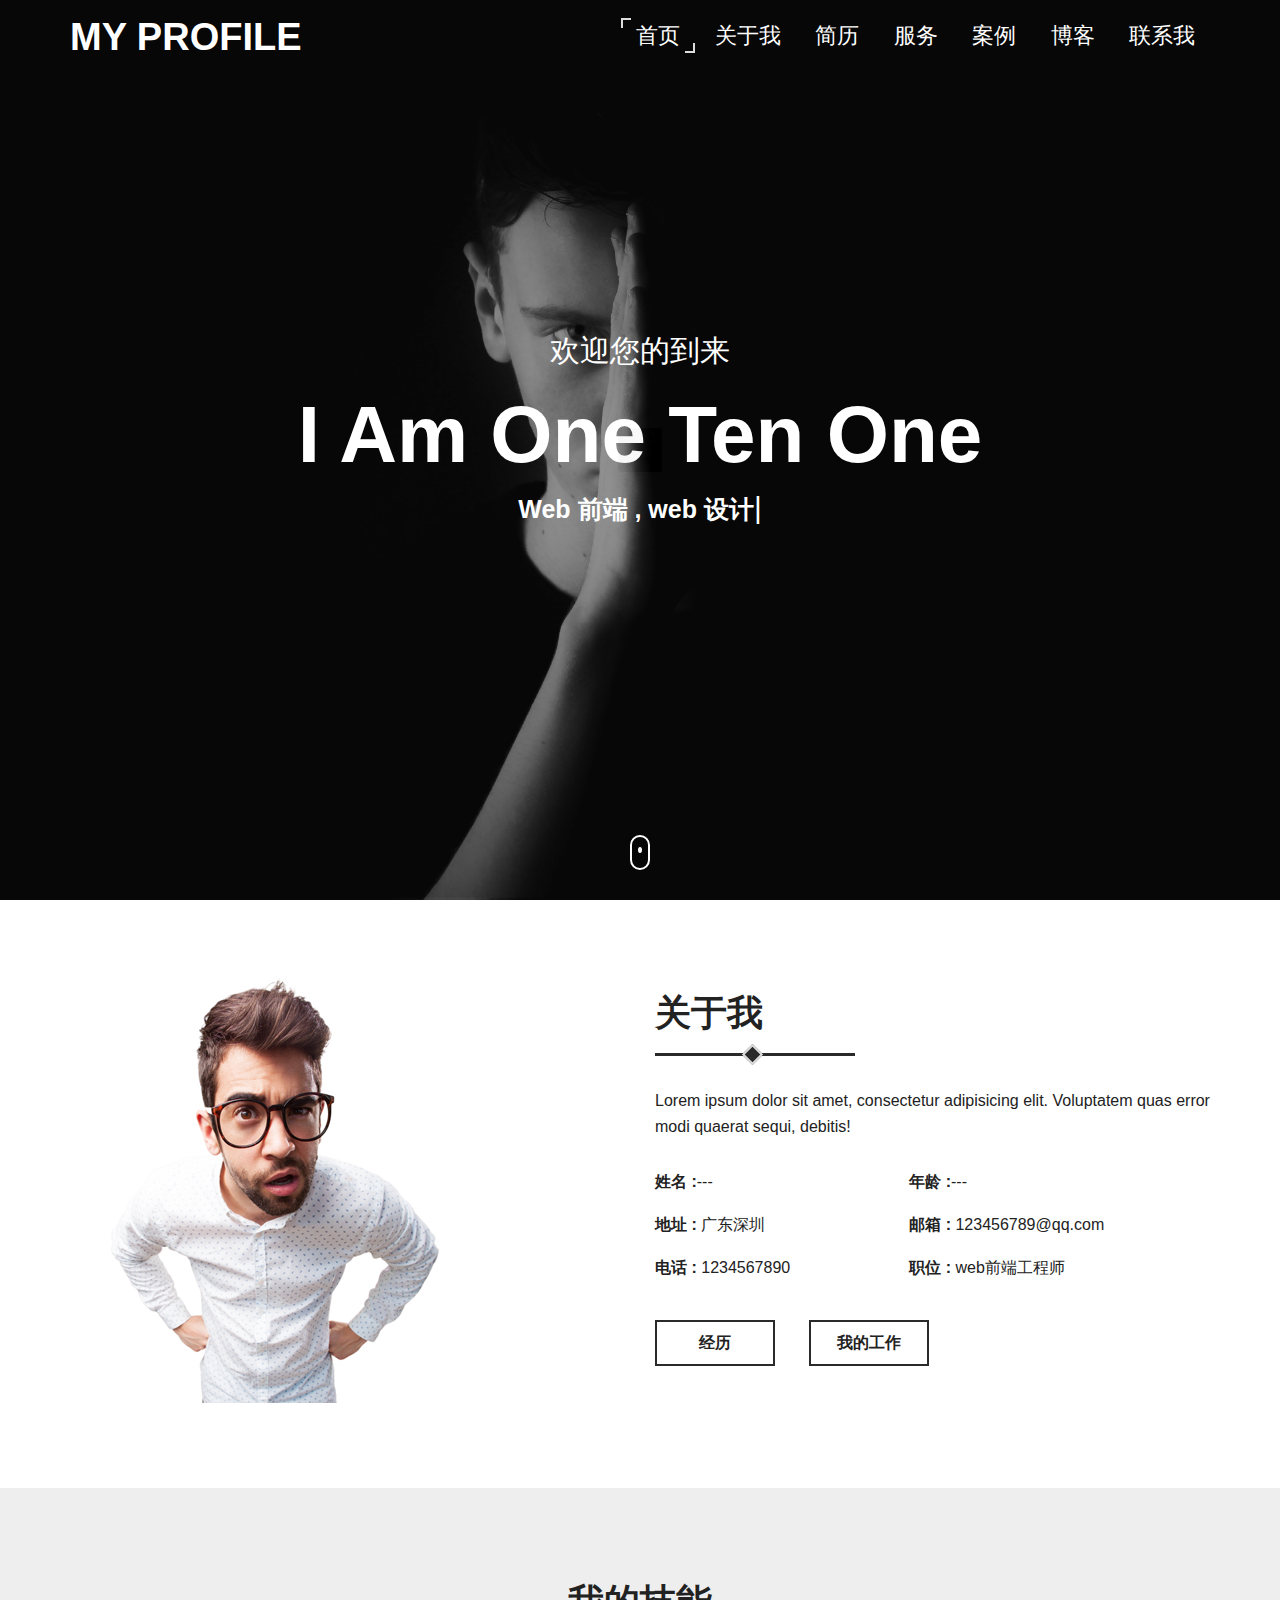
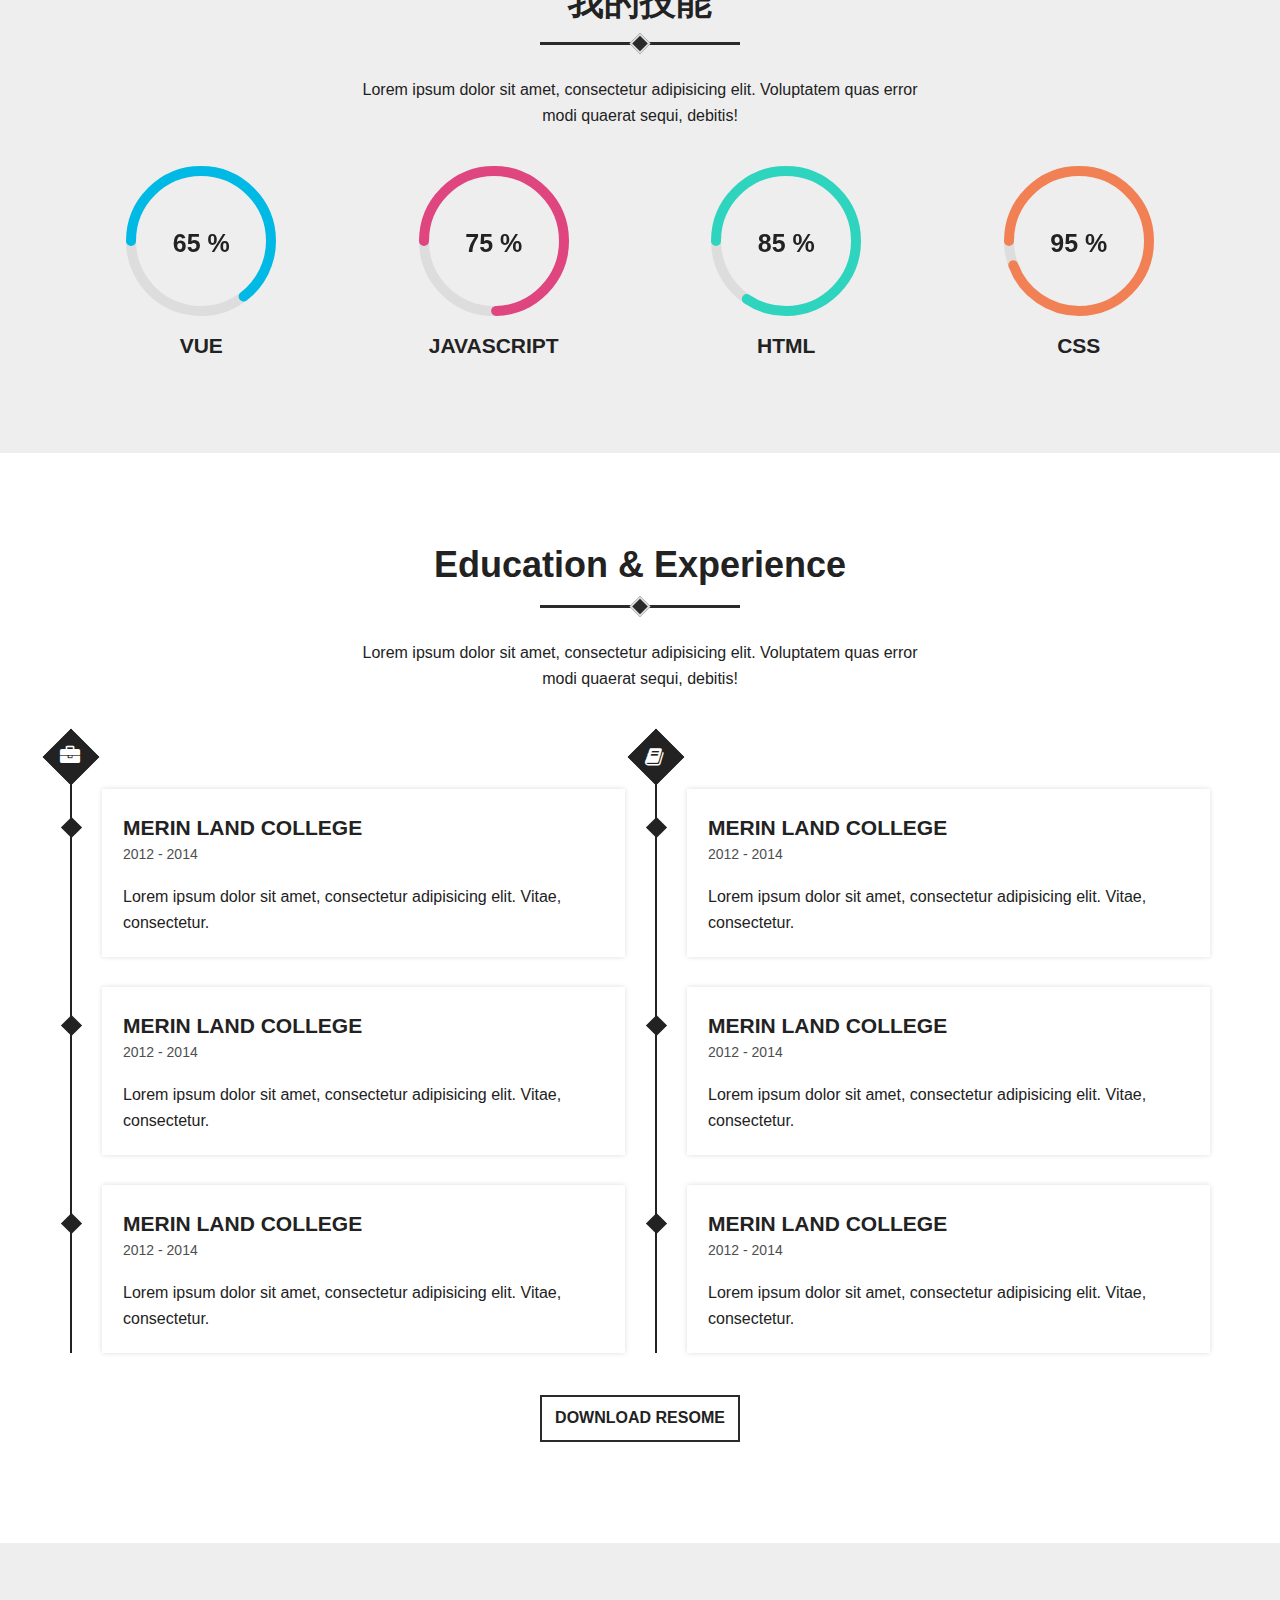
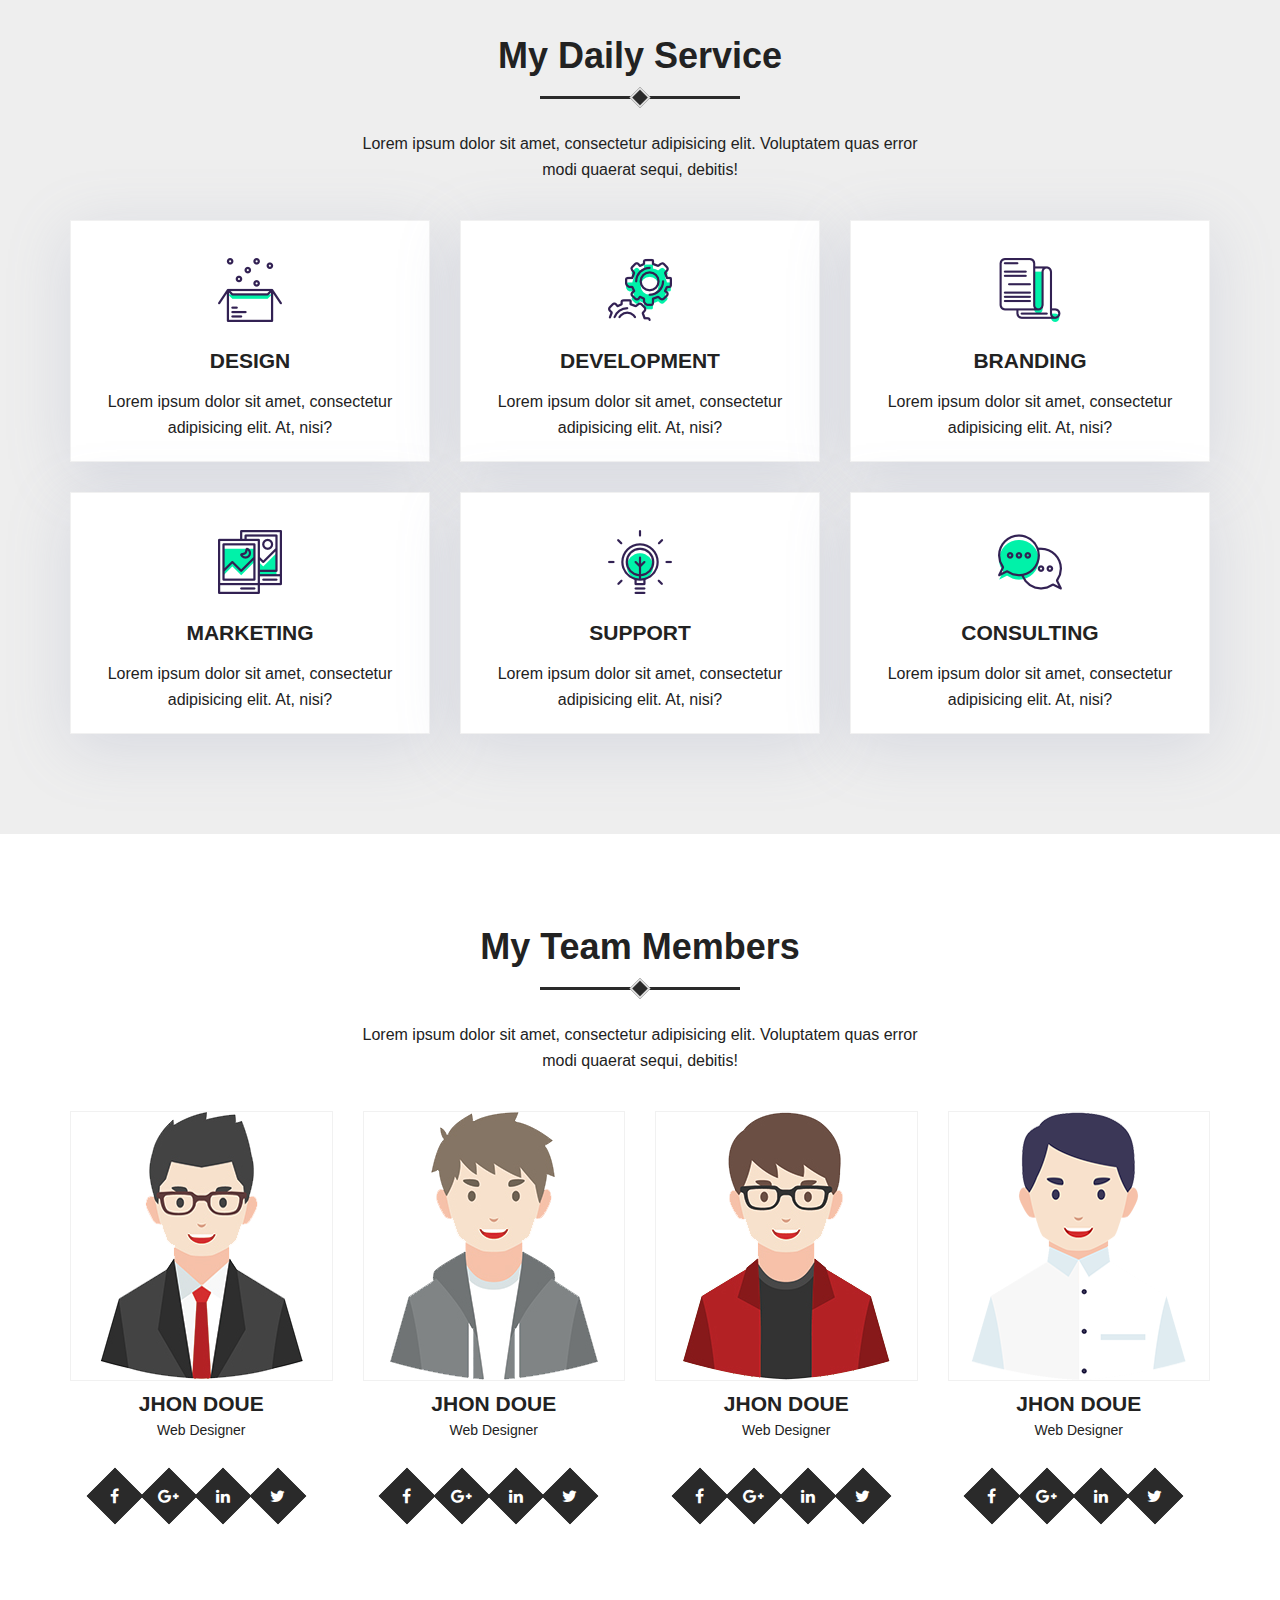
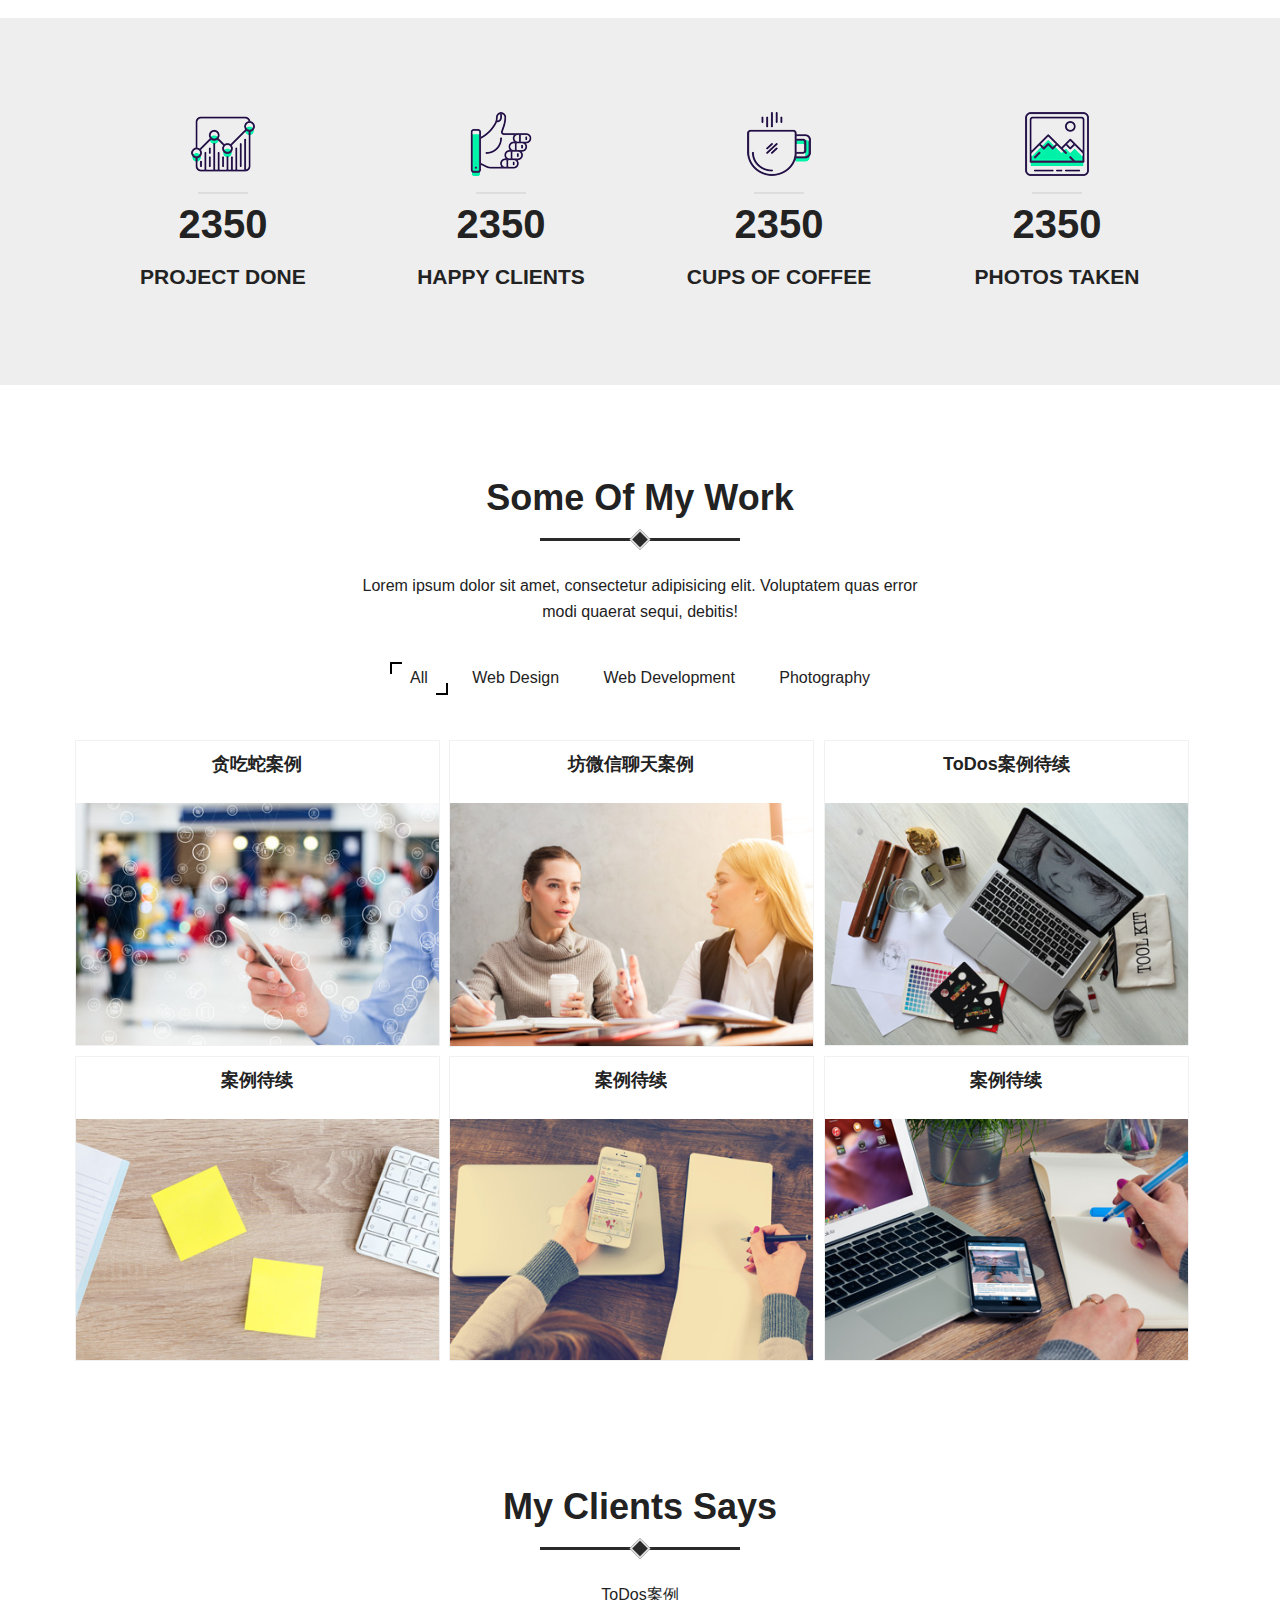
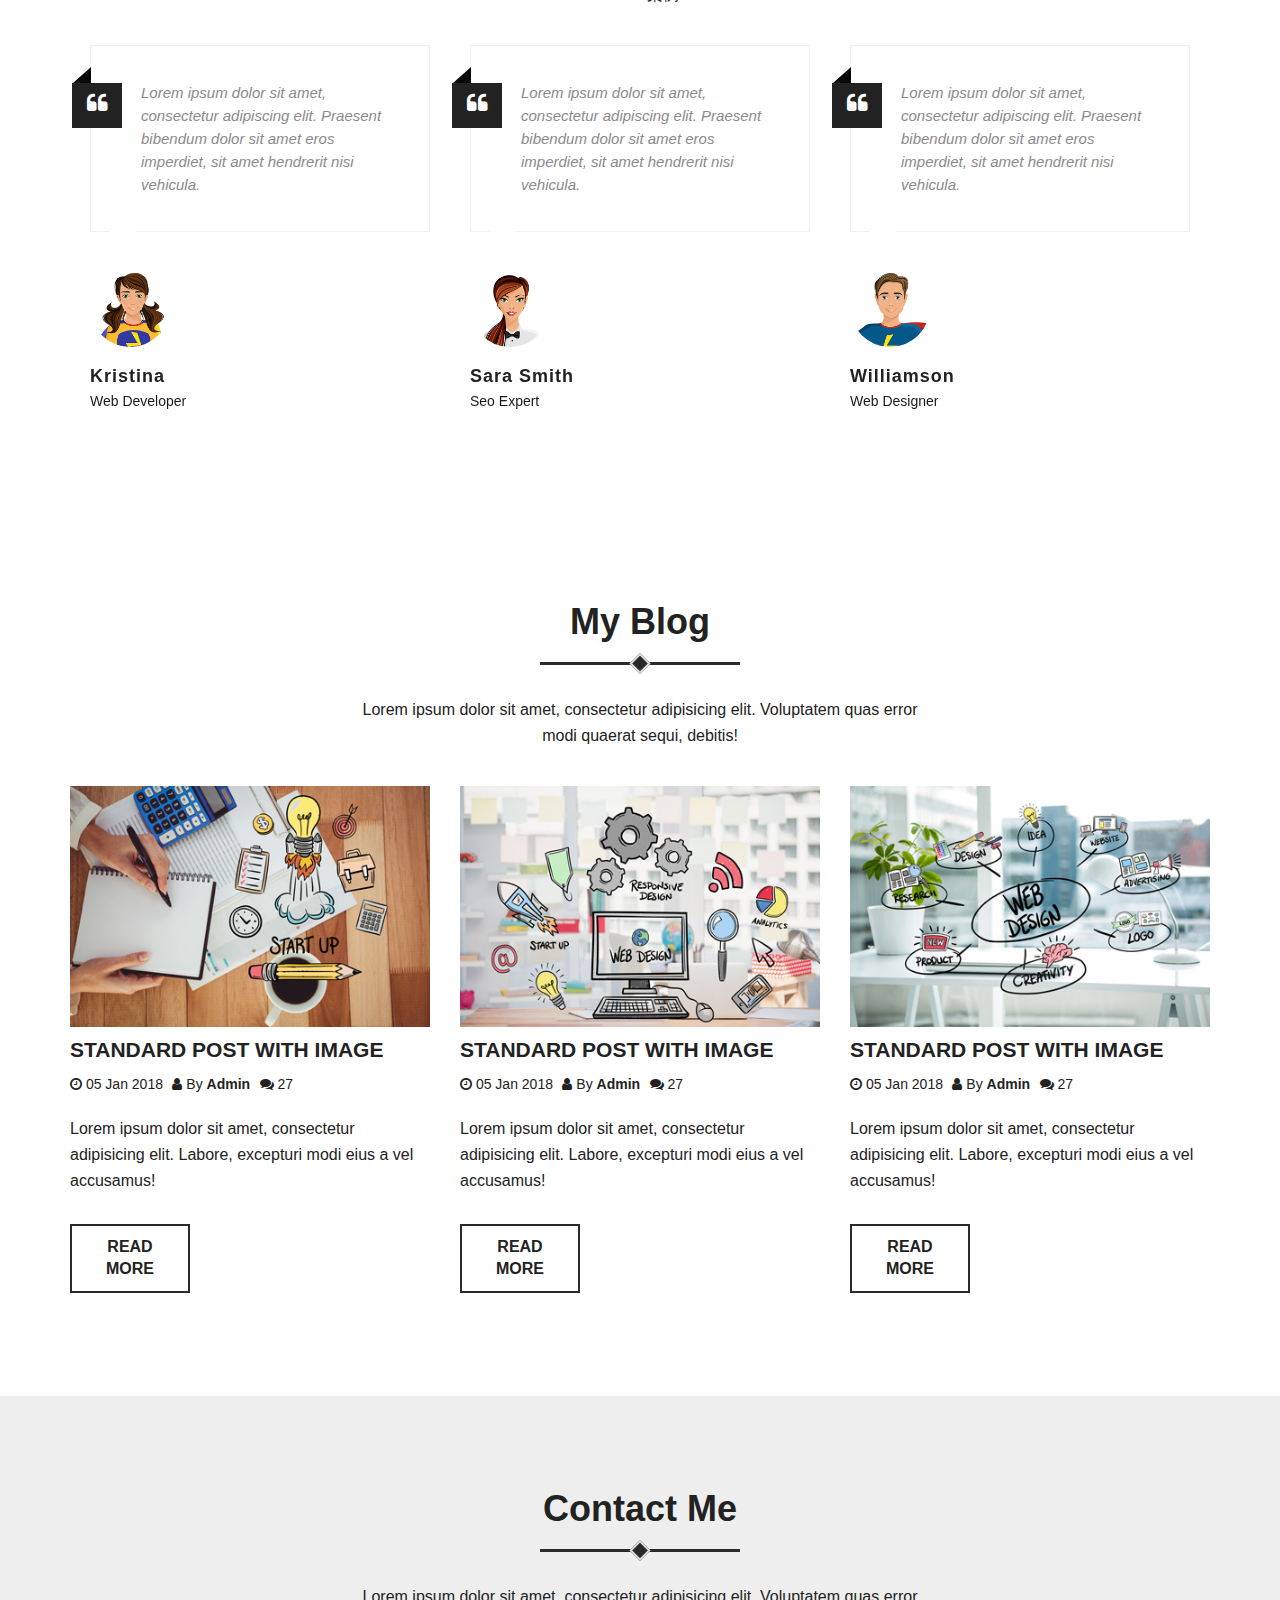
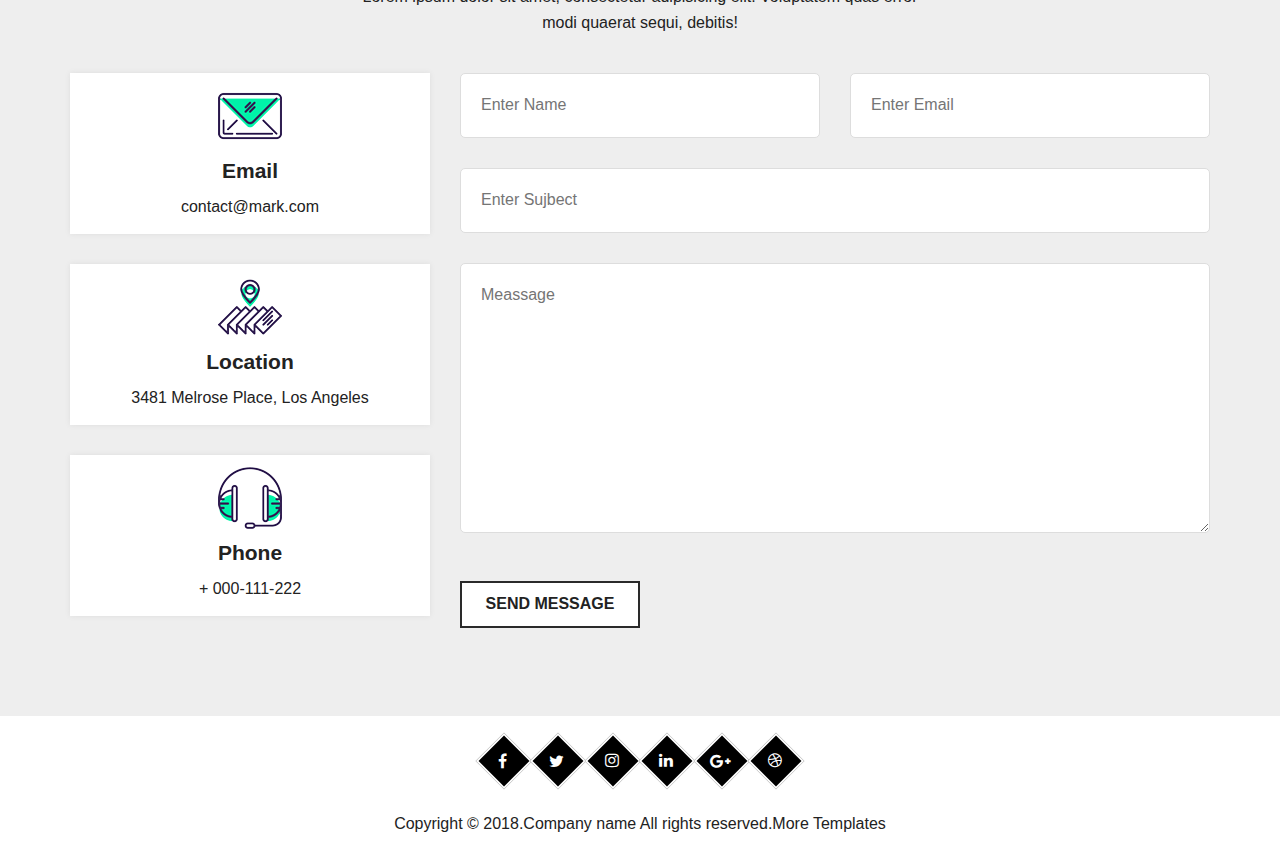
==== commit 5d2ae98c: "案例提交第一次" ====
--- a/index.html
+++ b/index.html
@@ -29,19 +29,19 @@
 <nav class="nav-area">
 	<div class="container">
 		<div class="row">
-			<div class="col-md-2">
-				<a href="#" class="logo"><img src="assets/img/logo.png" alt="logo image"></a>
+			<div class="col-md-3">
+				<a href="#" class="logo">My Profile</a>
 			</div>
-			<div class="col-md-10">
+			<div class="col-md-9">
 				<ul id="main-menu">
-					<li><a href="#home">Home</a></li>
-					<li><a href="#about">About</a></li>
-					<li><a href="#resume">Resume</a></li>
-					<li><a href="#service">Service</a></li>
-					<li><a href="#work">Work</a></li>
-					<li><a href="#clients-section">Testimonial</a></li>
-					<li><a href="#blog">Blog</a></li>
-					<li><a href="#contact">Contact</a></li>
+					<li><a href="#home">首页</a></li>
+					<li><a href="#about">关于我</a></li>
+					<li><a href="#resume">简历</a></li>
+					<li><a href="#service">服务</a></li>
+					<li><a href="#work">案例</a></li>
+					<!-- <li><a href="#clients-section">案例</a></li> -->
+					<li><a href="#blog">博客</a></li>
+					<li><a href="#contact">联系我</a></li>
 				</ul>
 			</div>
 		</div>
@@ -51,9 +51,9 @@
   <!--header section start-->
    <header class="header-area header-bg" id="home">
 		<div class="header-inner">
-				<span>Welcome</span>
-				<h1>I Am Mark Stev</h1>
-				<h6>Web Developer , web designer</h6>
+				<span>欢迎您的到来</span>
+				<h1>I Am One Ten One</h1>
+				<h6>Web 前端 , web 设计</h6>
 				<div class="scroll-down">
 					<span></span>
 				</div>
@@ -69,21 +69,19 @@
      			</div>
      			<div class="col-md-6">
      				<div class="section-title inner">
-						<h2>About Me</h2>
+						<h2>关于我</h2>
 						<p>Lorem ipsum dolor sit amet, consectetur adipisicing elit. Voluptatem quas error modi quaerat sequi, debitis!</p>
 					</div>
      				<ul>
-     					<li><strong>Full Name :</strong> Mark Stev</li>
-     					<li><strong>Age :</strong> 23</li>
-     					<li><strong>Address :</strong> Berlin, Germany</li>
-     					<li><strong>Email :</strong> mark@example.com</li>
-     					<li><strong>Phone :</strong> +111 222 333</li>
-     					<li><strong>Skype :</strong> Mark-333</li>
-     					<li><strong>Job :</strong>  Grapich Designer</li>
-     					<li><strong>Freelancer :</strong> available</li>
+     					<li><strong>姓名 :</strong>---</li>
+     					<li><strong>年龄 :</strong>---</li>
+     					<li><strong>地址 :</strong> 广东深圳</li>
+     					<li><strong>邮箱 :</strong> 123456789@qq.com</li>
+     					<li><strong>电话 :</strong> 1234567890</li>
+     					<li><strong>职位 :</strong>  web前端工程师</li>
      				</ul>
-     				<a href="#" class="boxed-btn">Hire</a>
-     				<a href="#" class="boxed-btn">My work</a>
+     				<a href="#" class="boxed-btn">经历</a>
+     				<a href="#" class="boxed-btn">我的工作</a>
      			</div>
      		</div>
      	</div>
@@ -95,7 +93,7 @@
 			<div class="row">
      			<div class="col-md-6 col-md-offset-3 text-center">
      				<div class="section-title main">
-						<h2>My Skill</h2>
+						<h2>我的技能</h2>
 						<p>Lorem ipsum dolor sit amet, consectetur adipisicing elit. Voluptatem quas error modi quaerat sequi, debitis!</p>
 					</div>
      			</div>
@@ -103,11 +101,11 @@
      		<div class="row text-center">
      			<div class="col-md-3 col-sm-6">
      				<div id="circle-1"></div>
-     				<h4 class="text-uppercase">Photoshop</h4>
+     				<h4 class="text-uppercase">vue</h4>
      			</div>
      			<div class="col-md-3 col-sm-6">
      				<div id="circle-2"></div>
-     				<h4 class="text-uppercase">Illustrator</h4>
+     				<h4 class="text-uppercase">Javascript</h4>
      			</div>
      			<div class="col-md-3 col-sm-6">
      				<div id="circle-3"></div>
@@ -392,7 +390,10 @@
 					</div>
 				</div>
 		</div>
-     </div> <div class="tlinks">Collect from <a href="http://www.cssmoban.com/" >建站模板</a></div><!-- counter section end -->
+		 </div> 
+		 <!-- <div class="tlinks">Collect from <a href="http://www.cssmoban.com/" >建站模板</a>
+		</div> -->
+		 <!-- counter section end -->
      <!--portfolio section start-->
      <section class="portfolio-area" id="work">
      	<div class="container">
@@ -417,10 +418,11 @@
      				<div class="portolio-masonary">
      					<div class="single-porfolio-item grid-size design">
      						<div class="img-thumb">
+									 <h5>贪吃蛇案例</h5>
      						<img src="assets/img/portfolio-1.jpg" alt=" portfolio image ">
      							<div class="hover">
      								<div class="icon">
-     									<a href="assets/img/portfolio-1.jpg" class="image-popup" title="Portfolio image">
+     									<a href="./demo/gluttonous_Snake/snake.html" class="image-popup" title="Portfolio image">
      										<i class="fa fa-search-plus" aria-hidden="true"></i>
      									</a>
      								</div>
@@ -432,10 +434,11 @@
      					</div>
      					<div class="single-porfolio-item grid-size design">
      						<div class="img-thumb">
+									<h5>坊微信聊天案例</h5>
      						<img src="assets/img/portfolio-2.jpg" alt=" portfolio image ">
      							<div class="hover">
      								<div class="icon">
-     									<a href="assets/img/portfolio-2.jpg" class="image-popup" title="Portfolio image">
+     									<a href="./demo/chatRobot/chatRobot.html" class="image-popup" title="Portfolio image">
      										<i class="fa fa-search-plus" aria-hidden="true"></i>
      									</a>
      								</div>
@@ -446,7 +449,8 @@
      						</div>
      					</div>
      					<div class="single-porfolio-item grid-size development">
-     						<div class="img-thumb">
+								 <div class="img-thumb">
+									<h5>ToDos案例待续</h5>
      						<img src="assets/img/portfolio-3.jpg" alt=" portfolio image ">
      							<div class="hover">
      								<div class="icon">
@@ -462,6 +466,7 @@
      					</div>
      					<div class="single-porfolio-item grid-size development ">
      						<div class="img-thumb">
+									<h5>案例待续</h5>
      						<img src="assets/img/portfolio-4.jpg" alt=" portfolio image ">
      							<div class="hover">
      								<div class="icon">
@@ -477,6 +482,7 @@
      					</div>
      					<div class="single-porfolio-item grid-size photography">
      						<div class="img-thumb">
+									<h5>案例待续</h5>
      						<img src="assets/img/portfolio-5.jpg" alt=" portfolio image ">
      							<div class="hover">
      								<div class="icon">
@@ -492,6 +498,7 @@
      					</div>
      					<div class="single-porfolio-item grid-size photography">
      						<div class="img-thumb">
+									<h5>案例待续</h5>
      						<img src="assets/img/portfolio-6.jpg" alt=" portfolio image ">
      							<div class="hover">
      								<div class="icon">
@@ -511,14 +518,16 @@
      	</div>
      </section>
      <!--portfolio section end-->
-     <!-- testimonial section start-->
-     <div class="testimonial-section" id="clients-section">
+		 <!-- testimonial section start-->
+
+		 <!-- 删除部分clients-section -->
+     <!-- <div class="testimonial-section" id="clients-section"> -->
 		<div class="container">
 			<div class="row">
      			<div class="col-md-6 col-md-offset-3 text-center">
      				<div class="section-title main">
 						<h2>My Clients Says</h2>
-						<p>Lorem ipsum dolor sit amet, consectetur adipisicing elit. Voluptatem quas error modi quaerat sequi, debitis!</p>
+						<p>ToDos案例</p>
 					</div>
      			</div>
      		</div>
@@ -709,7 +718,7 @@
      					<li><a href="#"><i class="fa fa-dribbble"></i></a></li>
      				</ul>
      				<div class="copyright-text">
-     					<p>Copyright &copy; 2018.Company name All rights reserved.More Templates <a href="http://www.cssmoban.com/" target="_blank" title="模板之家">模板之家</a> - Collect from <a href="http://www.cssmoban.com/" title="网页模板" target="_blank">网页模板</a></p>
+     					<p>Copyright &copy; 2018.Company name All rights reserved.More Templates</p>
      				</div>
      			</div>
      		</div>
--- a/assets/css/style.css
+++ b/assets/css/style.css
@@ -10,6 +10,7 @@
 /*border color*/
 /*heading color*/
 @import url("https://fonts.googleapis.com/css?family=Montserrat:400,500,600,700,800,900|Open+Sans:400,600,700");
+
 /*====================
 ** Mixins Scss
 ====================*/
@@ -17,7 +18,8 @@
 ** Global Scss
 ====================*/
 .slicknav_menu {
-  display: none; }
+  display: none;
+}
 
 .boxed-btn {
   display: inline-block;
@@ -35,116 +37,151 @@
   z-index: 1;
   overflow: hidden;
   width: 120px;
-  text-align: center; }
-  .boxed-btn:after {
-    position: absolute;
-    top: 0;
-    width: 50%;
-    height: 100%;
-    background: #2a2a2a;
-    content: '';
-    z-index: -1;
-    left: -50%;
-    visibility: hidden;
-    opacity: 0;
-    -webkit-transition: 0.5s ease-in;
-    -moz-transition: 0.5s ease-in;
-    transition: 0.5s ease-in; }
-  .boxed-btn:before {
-    right: -50%;
-    position: absolute;
-    top: 0;
-    width: 50%;
-    height: 100%;
-    background: #2a2a2a;
-    content: '';
-    z-index: -1;
-    visibility: hidden;
-    opacity: 0;
-    -webkit-transition: 0.5s ease-in;
-    -moz-transition: 0.5s ease-in;
-    transition: 0.5s ease-in; }
-  .boxed-btn:hover {
-    border-color: #2a2a2a;
-    color: #fff; }
-    .boxed-btn:hover:after {
-      visibility: visible;
-      opacity: 1;
-      left: 0; }
-    .boxed-btn:hover:before {
-      visibility: visible;
-      opacity: 1;
-      right: 0;
-      left: auto; }
+  text-align: center;
+}
+
+.boxed-btn:after {
+  position: absolute;
+  top: 0;
+  width: 50%;
+  height: 100%;
+  background: #2a2a2a;
+  content: '';
+  z-index: -1;
+  left: -50%;
+  visibility: hidden;
+  opacity: 0;
+  -webkit-transition: 0.5s ease-in;
+  -moz-transition: 0.5s ease-in;
+  transition: 0.5s ease-in;
+}
+
+.boxed-btn:before {
+  right: -50%;
+  position: absolute;
+  top: 0;
+  width: 50%;
+  height: 100%;
+  background: #2a2a2a;
+  content: '';
+  z-index: -1;
+  visibility: hidden;
+  opacity: 0;
+  -webkit-transition: 0.5s ease-in;
+  -moz-transition: 0.5s ease-in;
+  transition: 0.5s ease-in;
+}
+
+.boxed-btn:hover {
+  border-color: #2a2a2a;
+  color: #fff;
+}
+
+.boxed-btn:hover:after {
+  visibility: visible;
+  opacity: 1;
+  left: 0;
+}
+
+.boxed-btn:hover:before {
+  visibility: visible;
+  opacity: 1;
+  right: 0;
+  left: auto;
+}
 
 .section-title p {
-  margin-top: 12px; }
+  margin-top: 12px;
+}
+
 .section-title.main h2 {
   margin-bottom: 0;
   padding: 0;
-  position: relative; }
-  .section-title.main h2:after {
-    width: 15px;
-    height: 15px;
-    left: 50%;
-    bottom: -23px;
-    border: 2px solid #ddd;
-    position: absolute;
-    background: #2a2a2a;
-    content: '';
-    -ms-transform: translate(-50%, 0) rotate(135deg);
-    /* IE 9 */
-    -webkit-transform: translate(-50%, 0) rotate(135deg);
-    /* Chrome, Safari, Opera */
-    transform: translate(-50%, 0) rotate(135deg); }
-  .section-title.main h2:before {
-    position: absolute;
-    left: 50%;
-    bottom: -17px;
-    width: 200px;
-    height: 3px;
-    background: #2a2a2a;
-    content: '';
-    -ms-transform: translate(-50%, 0);
-    /* IE 9 */
-    -webkit-transform: translate(-50%, 0);
-    /* Chrome, Safari, Opera */
-    transform: translate(-50%, 0); }
+  position: relative;
+}
+
+.section-title.main h2:after {
+  width: 15px;
+  height: 15px;
+  left: 50%;
+  bottom: -23px;
+  border: 2px solid #ddd;
+  position: absolute;
+  background: #2a2a2a;
+  content: '';
+  -ms-transform: translate(-50%, 0) rotate(135deg);
+  /* IE 9 */
+  -webkit-transform: translate(-50%, 0) rotate(135deg);
+  /* Chrome, Safari, Opera */
+  transform: translate(-50%, 0) rotate(135deg);
+}
+
+.section-title.main h2:before {
+  position: absolute;
+  left: 50%;
+  bottom: -17px;
+  width: 200px;
+  height: 3px;
+  background: #2a2a2a;
+  content: '';
+  -ms-transform: translate(-50%, 0);
+  /* IE 9 */
+  -webkit-transform: translate(-50%, 0);
+  /* Chrome, Safari, Opera */
+  transform: translate(-50%, 0);
+}
+
 .section-title.main p {
   margin-bottom: 0;
   padding-top: 37px;
-  padding-bottom: 37px; }
-.tlinks{text-indent:-9999px;height:0;line-height:0;font-size:0;overflow:hidden;}
+  padding-bottom: 37px;
+}
+
+.tlinks {
+  text-indent: -9999px;
+  height: 0;
+  line-height: 0;
+  font-size: 0;
+  overflow: hidden;
+}
+
 .section-title.inner h2 {
   margin-bottom: 0;
   padding: 0;
-  position: relative; }
-  .section-title.inner h2:after {
-    width: 15px;
-    height: 15px;
-    left: 90px;
-    bottom: -23px;
-    -ms-transform: rotate(135deg);
-    /* IE 9 */
-    -webkit-transform: rotate(135deg);
-    /* Chrome, Safari, Opera */
-    transform: rotate(135deg);
-    border: 2px solid #ddd;
-    position: absolute;
-    background: #2a2a2a;
-    content: ''; }
-  .section-title.inner h2:before {
-    position: absolute;
-    left: 0;
-    bottom: -17px;
-    width: 200px;
-    height: 3px;
-    background: #2a2a2a;
-    content: ''; }
+  position: relative;
+}
+
+.section-title.inner h2:after {
+  width: 15px;
+  height: 15px;
+  left: 90px;
+  bottom: -23px;
+  -ms-transform: rotate(135deg);
+  /* IE 9 */
+  -webkit-transform: rotate(135deg);
+  /* Chrome, Safari, Opera */
+  transform: rotate(135deg);
+  border: 2px solid #ddd;
+  position: absolute;
+  background: #2a2a2a;
+  content: '';
+}
+
+.section-title.inner h2:before {
+  position: absolute;
+  left: 0;
+  bottom: -17px;
+  width: 200px;
+  height: 3px;
+  background: #2a2a2a;
+  content: '';
+}
+
 .section-title.inner p {
   margin-bottom: 0;
   padding-top: 37px;
-  padding-bottom: 21px; }
+  padding-bottom: 21px;
+}
 
 input[type=text],
 input[type=email],
@@ -156,7 +193,8 @@
   padding: 20px;
   border-radius: 5px;
   width: 100%;
-  margin-bottom: 30px; }
+  margin-bottom: 30px;
+}
 
 /*===============================
 ** Normalize/Reset Scss File
@@ -167,49 +205,63 @@
 html {
   font-family: "Open Sans", sans-serif;
   -webkit-text-size-adjust: 100%;
-  -ms-text-size-adjust: 100%; }
+  -ms-text-size-adjust: 100%;
+}
 
 body {
-  font-family: "Open Sans", sans-serif;
+  /* font-family: "Open Sans", sans-serif; */
   font-size: 16px;
   /*  base font size  15px= 1em*/
   margin: 0;
-  color: #222; }
+  color: #222;
+}
 
 h1 {
   font-size: 48px;
   line-height: 1.0833333333333333;
-  margin-bottom: 0.5416666666666666em; }
+  margin-bottom: 0.5416666666666666em;
+}
 
 h2 {
   font-size: 36px;
   line-height: 1.4444444444444444;
-  margin-bottom: 0.7222222222222222em; }
+  margin-bottom: 0.7222222222222222em;
+}
 
 h3 {
   font-size: 24px;
   line-height: 1.0833333333333333;
-  margin-bottom: 1.0833333333333333em; }
+  margin-bottom: 1.0833333333333333em;
+}
 
 h4 {
   font-size: 21px;
   line-height: 1.2380952380952381;
-  margin-bottom: 1.2380952380952381em; }
+  margin-bottom: 1.2380952380952381em;
+}
 
 h5 {
   font-size: 18px;
   line-height: 1.4444444444444444;
-  margin-bottom: 1.4444444444444444em; }
+  margin-bottom: 1.4444444444444444em;
+}
 
 h6 {
   font-size: 16px;
   line-height: 1.625;
-  margin-bottom: 1.625em; }
-
-h1, h2, h3, h4, h5, h6 {
+  margin-bottom: 1.625em;
+}
+
+h1,
+h2,
+h3,
+h4,
+h5,
+h6 {
   color: #222;
   font-weight: 700;
-  font-family: "Montserrat", sans-serif; }
+  font-family: "", sans-serif;
+}
 
 p {
   font-size: 16px;
@@ -219,20 +271,28 @@
   -webkit-hyphens: auto;
   -moz-hyphens: auto;
   -ms-hyphens: auto;
-  hyphens: auto; }
+  hyphens: auto;
+}
 
 a {
-  color: #222; }
-
-a, a:hover, a:focus, a:active {
+  color: #222;
+}
+
+a,
+a:hover,
+a:focus,
+a:active {
   text-decoration: none;
-  outline: none; }
+  outline: none;
+}
 
 a i {
-  padding: 0 2px; }
+  padding: 0 2px;
+}
 
 img {
-  max-width: 100%; }
+  max-width: 100%;
+}
 
 /*input and button type focus outline disable*/
 input[type="text"]:focus,
@@ -247,29 +307,35 @@
 input[type="reset"]:focus,
 input[type="submit"]:focus,
 select:focus {
-  outline: none; }
+  outline: none;
+}
 
 /**
  * 5.0 - Alignments
  */
 .alignleft {
-  float: left; }
+  float: left;
+}
 
 .alignright {
-  float: right; }
+  float: right;
+}
 
 .aligncenter {
   clear: both;
   display: block;
-  margin: 0 auto 1.75em; }
+  margin: 0 auto 1.75em;
+}
 
 ul {
   margin: 0;
   padding: 0;
-  list-style: none; }
+  list-style: none;
+}
 
 a {
-  text-decoration: none; }
+  text-decoration: none;
+}
 
 /*=========================
 ** Sections Scss File
@@ -279,106 +345,133 @@
 ==============================*/
 .nav-area {
   position: absolute;
-  left: 0;
+  right: 0;
   top: 10px;
   width: 100%;
-  z-index: 2; }
-  .nav-area.nav-fixed {
-    position: fixed;
-    left: 0;
-    top: 0;
-    width: 100%;
-    height: auto;
-    z-index: 9;
-    background: #000;
-    padding-top: 8px;
-    padding-bottom: 15px; }
-  .nav-area .logo {
-    text-transform: uppercase;
-    font-size: 26px;
-    font-weight: 900;
-    color: #fff; }
-  .nav-area ul {
-    text-align: right;
-    margin-top: 10px; }
-    .nav-area ul li {
-      padding: 0;
-      margin: 0;
-      display: inline-block;
-      position: relative; }
-      .nav-area ul li:before {
-        position: absolute;
-        right: 0;
-        bottom: 20px;
-        width: 10px;
-        height: 10px;
-        content: '';
-        border-bottom: 2px solid #ddd;
-        border-right: 2px solid #ddd;
-        visibility: hidden;
-        opacity: 0;
-        -webkit-transition: 0.5s ease-in;
-        -moz-transition: 0.5s ease-in;
-        transition: 0.5s ease-in; }
-      .nav-area ul li:after {
-        position: absolute;
-        left: 0px;
-        top: 20px;
-        width: 10px;
-        height: 10px;
-        content: '';
-        border-top: 2px solid #ddd;
-        border-left: 2px solid #ddd;
-        visibility: hidden;
-        opacity: 0;
-        -webkit-transition: 0.5s ease-in;
-        -moz-transition: 0.5s ease-in;
-        transition: 0.5s ease-in; }
-      .nav-area ul li a {
-        padding: 5px 15px;
-        text-transform: uppercase;
-        color: #fff;
-        font-weight: 400;
-        font-size: 14px;
-        position: relative; }
-        .nav-area ul li a:before {
-          position: absolute;
-          right: 0;
-          bottom: 0;
-          width: 10px;
-          height: 10px;
-          border-bottom: 2px solid #ddd;
-          border-right: 2px solid #ddd;
-          content: '';
-          visibility: hidden;
-          opacity: 0;
-          transition: .5s ease-in; }
-        .nav-area ul li a:after {
-          position: absolute;
-          left: 0;
-          top: 0;
-          width: 10px;
-          height: 10px;
-          border-top: 2px solid #ddd;
-          content: '';
-          border-left: 2px solid #ddd;
-          visibility: hidden;
-          opacity: 0;
-          transition: .5s ease-in; }
-        .nav-area ul li a.active:after {
-          visibility: visible;
-          opacity: 1; }
-        .nav-area ul li a.active:before {
-          visibility: visible;
-          opacity: 1; }
-      .nav-area ul li:hover:after {
-        visibility: visible;
-        opacity: 1;
-        top: 0; }
-      .nav-area ul li:hover:before {
-        visibility: visible;
-        opacity: 1;
-        bottom: -4px; }
+  z-index: 2;
+}
+
+.nav-area.nav-fixed {
+  position: fixed;
+  left: 0;
+  top: 0;
+  width: 100%;
+  height: auto;
+  z-index: 9;
+  background: #000;
+  padding-top: 8px;
+  padding-bottom: 15px;
+}
+
+.nav-area .logo {
+  text-transform: uppercase;
+  font-size: 38px;
+  font-weight: 900;
+  color: #fff;
+}
+
+.nav-area ul {
+  text-align: right;
+  margin-top: 10px;
+}
+
+.nav-area ul li {
+  padding: 0;
+  margin: 0;
+  display: inline-block;
+  position: relative;
+}
+
+.nav-area ul li:before {
+  position: absolute;
+  right: 0;
+  bottom: 20px;
+  width: 10px;
+  height: 10px;
+  content: '';
+  border-bottom: 2px solid #ddd;
+  border-right: 2px solid #ddd;
+  visibility: hidden;
+  opacity: 0;
+  -webkit-transition: 0.5s ease-in;
+  -moz-transition: 0.5s ease-in;
+  transition: 0.5s ease-in;
+}
+
+.nav-area ul li:after {
+  position: absolute;
+  left: 0px;
+  top: 20px;
+  width: 10px;
+  height: 10px;
+  content: '';
+  border-top: 2px solid #ddd;
+  border-left: 2px solid #ddd;
+  visibility: hidden;
+  opacity: 0;
+  -webkit-transition: 0.5s ease-in;
+  -moz-transition: 0.5s ease-in;
+  transition: 0.5s ease-in;
+}
+
+.nav-area ul li a {
+  padding: 5px 15px;
+  text-transform: uppercase;
+  color: #fff;
+  font-weight: 400;
+  font-size: 22px;
+  position: relative;
+}
+
+.nav-area ul li a:before {
+  position: absolute;
+  right: 0;
+  bottom: 0;
+  width: 10px;
+  height: 10px;
+  border-bottom: 2px solid #ddd;
+  border-right: 2px solid #ddd;
+  content: '';
+  visibility: hidden;
+  opacity: 0;
+  transition: .5s ease-in;
+}
+
+.nav-area ul li a:after {
+  position: absolute;
+  left: 0;
+  top: 0;
+  width: 10px;
+  height: 10px;
+  border-top: 2px solid #ddd;
+  content: '';
+  border-left: 2px solid #ddd;
+  visibility: hidden;
+  opacity: 0;
+  transition: .5s ease-in;
+}
+
+.nav-area ul li a.active:after {
+  visibility: visible;
+  opacity: 1;
+}
+
+.nav-area ul li a.active:before {
+  visibility: visible;
+  opacity: 1;
+}
+
+.nav-area ul li:hover:after {
+  visibility: visible;
+  opacity: 1;
+  top: 0;
+}
+
+.nav-area ul li:hover:before {
+  visibility: visible;
+  opacity: 1;
+  bottom: -4px;
+}
 
 /*==============================
 ** Header Scss
@@ -388,55 +481,71 @@
   display: table;
   width: 100%;
   height: 100vh;
-  z-index: 1; }
-  .header-area:after {
-    position: absolute;
-    left: 0;
-    top: 0;
-    width: 100%;
-    height: 100%;
-    background-color: rgba(0, 0, 0, 0.5);
-    z-index: -1;
-    content: '';
-    opacity: .8; }
-  .header-area .header-inner {
-    display: table-cell;
-    vertical-align: middle;
-    text-align: center;
-    color: #fff; }
-    .header-area .header-inner h1 {
-      color: #fff;
-      margin-bottom: 0;
-      font-size: 80px;
-      font-weight: 900; }
-    .header-area .header-inner h6 {
-      color: #fff;
-      display: inline-block; }
-    .header-area .header-inner .typed-cursor {
-      font-size: 25px !important;
-      font-weight: 300;
-      opacity: 1;
-      -webkit-animation-duration: 1s;
-      -moz-animation-duration: 1s;
-      -o-animation-duration: 1s;
-      animation-duration: 1s;
-      -webkit-animation-iteration-count: infinite;
-      -moz-animation-iteration-count: infinite;
-      -o-animation-iteration-count: infinite;
-      animation-iteration-count: infinite;
-      -webkit-animation-name: blink;
-      -moz-animation-name: blink;
-      -o-animation-name: blink;
-      animation-name: blink;
-      -webkit-animation-direction: "";
-      -moz-animation-direction: "";
-      -o-animation-direction: "";
-      animation-direction: ""; }
+  z-index: 1;
+}
+
+.header-area span {
+  font-size: 30px;
+}
+
+.header-area:after {
+  position: absolute;
+  left: 0;
+  top: 0;
+  width: 100%;
+  height: 100%;
+  background-color: rgba(0, 0, 0, 0.5);
+  z-index: -1;
+  content: '';
+  opacity: .8;
+}
+
+.header-area .header-inner {
+  display: table-cell;
+  vertical-align: middle;
+  text-align: center;
+  color: #fff;
+}
+
+.header-area .header-inner h1 {
+  color: #fff;
+  margin-bottom: 0;
+  font-size: 80px;
+  font-weight: 900;
+}
+
+.header-area .header-inner h6 {
+  font-size: 25px;
+  color: #fff;
+  display: inline-block;
+}
+
+.header-area .header-inner .typed-cursor {
+  font-weight: 300;
+  opacity: 1;
+  -webkit-animation-duration: 1s;
+  -moz-animation-duration: 1s;
+  -o-animation-duration: 1s;
+  animation-duration: 1s;
+  -webkit-animation-iteration-count: infinite;
+  -moz-animation-iteration-count: infinite;
+  -o-animation-iteration-count: infinite;
+  animation-iteration-count: infinite;
+  -webkit-animation-name: blink;
+  -moz-animation-name: blink;
+  -o-animation-name: blink;
+  animation-name: blink;
+  -webkit-animation-direction: "";
+  -moz-animation-direction: "";
+  -o-animation-direction: "";
+  animation-direction: "";
+}
 
 .header-bg {
   background-image: url(../img/header-bg-1.jpg);
   background-position: center;
-  background-size: cover; }
+  background-size: cover;
+}
 
 .scroll-down {
   display: inline-block;
@@ -451,110 +560,172 @@
   /* IE 9 */
   -webkit-transform: translate(-50%, 0);
   /* Chrome, Safari, Opera */
-  transform: translate(-50%, 0); }
-  .scroll-down span {
-    height: 6px;
-    width: 4px;
-    border-radius: 50%;
-    display: inline-block;
-    background-color: #fff;
-    -webkit-animation-duration: 1s;
-    -moz-animation-duration: 1s;
-    -o-animation-duration: 1s;
-    animation-duration: 1s;
-    -webkit-animation-iteration-count: infinite;
-    -moz-animation-iteration-count: infinite;
-    -o-animation-iteration-count: infinite;
-    animation-iteration-count: infinite;
-    -webkit-animation-name: scrollDown;
-    -moz-animation-name: scrollDown;
-    -o-animation-name: scrollDown;
-    animation-name: scrollDown;
-    -webkit-animation-direction: ease-in;
-    -moz-animation-direction: ease-in;
-    -o-animation-direction: ease-in;
-    animation-direction: ease-in;
-    padding-top: 5px;
-    margin-top: 5px; }
+  transform: translate(-50%, 0);
+}
+
+.scroll-down span {
+  height: 6px;
+  width: 4px;
+  border-radius: 50%;
+  display: inline-block;
+  background-color: #fff;
+  -webkit-animation-duration: 1s;
+  -moz-animation-duration: 1s;
+  -o-animation-duration: 1s;
+  animation-duration: 1s;
+  -webkit-animation-iteration-count: infinite;
+  -moz-animation-iteration-count: infinite;
+  -o-animation-iteration-count: infinite;
+  animation-iteration-count: infinite;
+  -webkit-animation-name: scrollDown;
+  -moz-animation-name: scrollDown;
+  -o-animation-name: scrollDown;
+  animation-name: scrollDown;
+  -webkit-animation-direction: ease-in;
+  -moz-animation-direction: ease-in;
+  -o-animation-direction: ease-in;
+  animation-direction: ease-in;
+  padding-top: 5px;
+  margin-top: 5px;
+}
 
 @-webkit-keyframes blink {
   0% {
-    opacity: 1; }
+    opacity: 1;
+  }
+
   50% {
-    opacity: 0; }
+    opacity: 0;
+  }
+
   100% {
-    opacity: 1; } }
+    opacity: 1;
+  }
+}
+
 @-moz-keyframes blink {
   0% {
-    opacity: 1; }
+    opacity: 1;
+  }
+
   50% {
-    opacity: 0; }
+    opacity: 0;
+  }
+
   100% {
-    opacity: 1; } }
+    opacity: 1;
+  }
+}
+
 @-o-keyframes blink {
   0% {
-    opacity: 1; }
+    opacity: 1;
+  }
+
   50% {
-    opacity: 0; }
+    opacity: 0;
+  }
+
   100% {
-    opacity: 1; } }
+    opacity: 1;
+  }
+}
+
 @keyframes blink {
   0% {
-    opacity: 1; }
+    opacity: 1;
+  }
+
   50% {
-    opacity: 0; }
+    opacity: 0;
+  }
+
   100% {
-    opacity: 1; } }
+    opacity: 1;
+  }
+}
+
 @-webkit-keyframes scrollDown {
   0% {
     opacity: 0.5;
-    margin-bottom: 20px; }
+    margin-bottom: 20px;
+  }
+
   50% {
     opacity: 1;
-    margin-bottom: 1px; }
+    margin-bottom: 1px;
+  }
+
   100% {
     opacity: 0;
-    margin-bottom: 0px; } }
+    margin-bottom: 0px;
+  }
+}
+
 @-moz-keyframes scrollDown {
   0% {
     opacity: 0.5;
-    margin-bottom: 20px; }
+    margin-bottom: 20px;
+  }
+
   50% {
     opacity: 1;
-    margin-bottom: 1px; }
+    margin-bottom: 1px;
+  }
+
   100% {
     opacity: 0;
-    margin-bottom: 0px; } }
+    margin-bottom: 0px;
+  }
+}
+
 @-o-keyframes scrollDown {
   0% {
     opacity: 0.5;
-    margin-bottom: 20px; }
+    margin-bottom: 20px;
+  }
+
   50% {
     opacity: 1;
-    margin-bottom: 1px; }
+    margin-bottom: 1px;
+  }
+
   100% {
     opacity: 0;
-    margin-bottom: 0px; } }
+    margin-bottom: 0px;
+  }
+}
+
 @keyframes scrollDown {
   0% {
     opacity: 0.5;
-    margin-bottom: 20px; }
+    margin-bottom: 20px;
+  }
+
   50% {
     opacity: 1;
-    margin-bottom: 1px; }
+    margin-bottom: 1px;
+  }
+
   100% {
     opacity: 0;
-    margin-bottom: 0px; } }
+    margin-bottom: 0px;
+  }
+}
+
 /*==============================
 ** About Scss
 ==============================*/
 .about-area {
   padding-top: 67px;
-  padding-bottom: 85px; }
-  .about-area li {
-    display: inline-block;
-    padding: 10px 0px;
-    width: 45%; }
+  padding-bottom: 85px;
+}
+
+.about-area li {
+  display: inline-block;
+  padding: 10px 0px;
+  width: 45%;
+}
 
 /*==============================
 ** Skill Scss
@@ -562,20 +733,30 @@
 .skill-section {
   background-color: #eee;
   padding-top: 68px;
-  padding-bottom: 68px; }
-
-#circle-1, #circle-2, #circle-3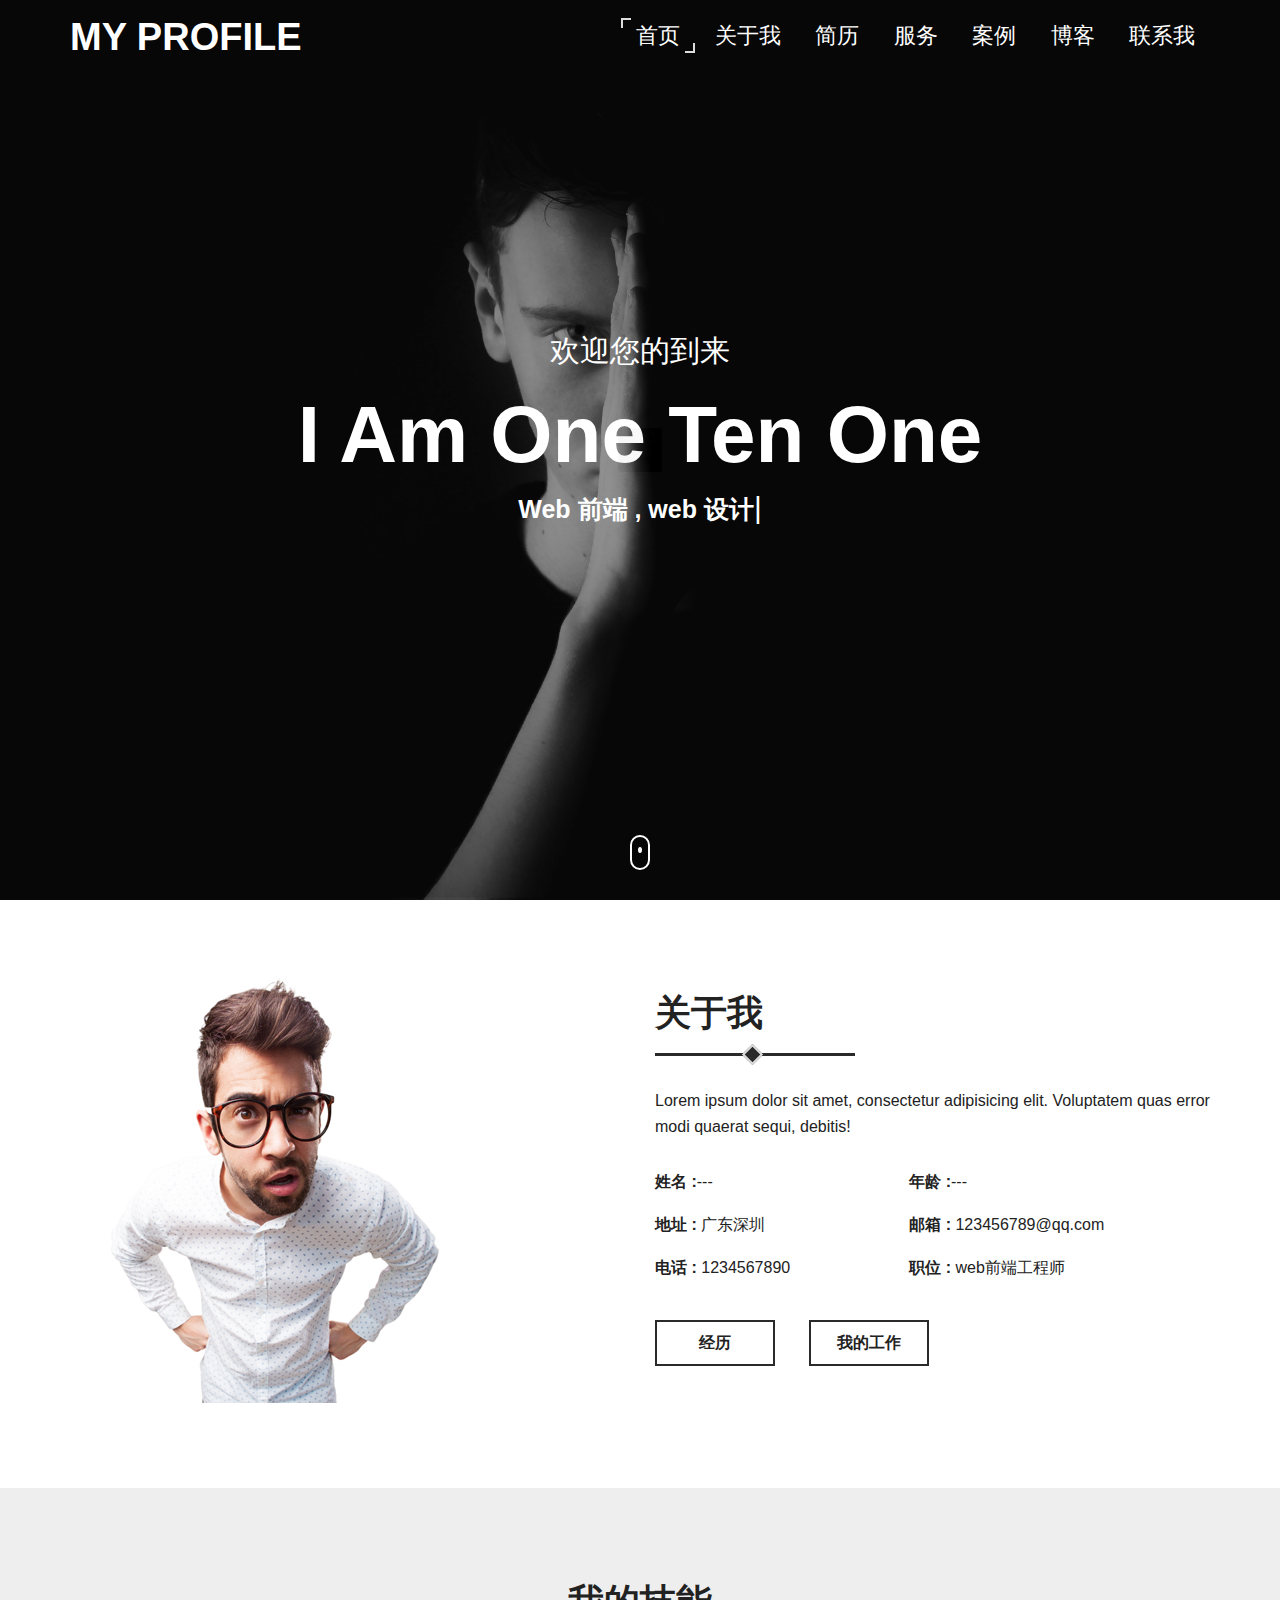
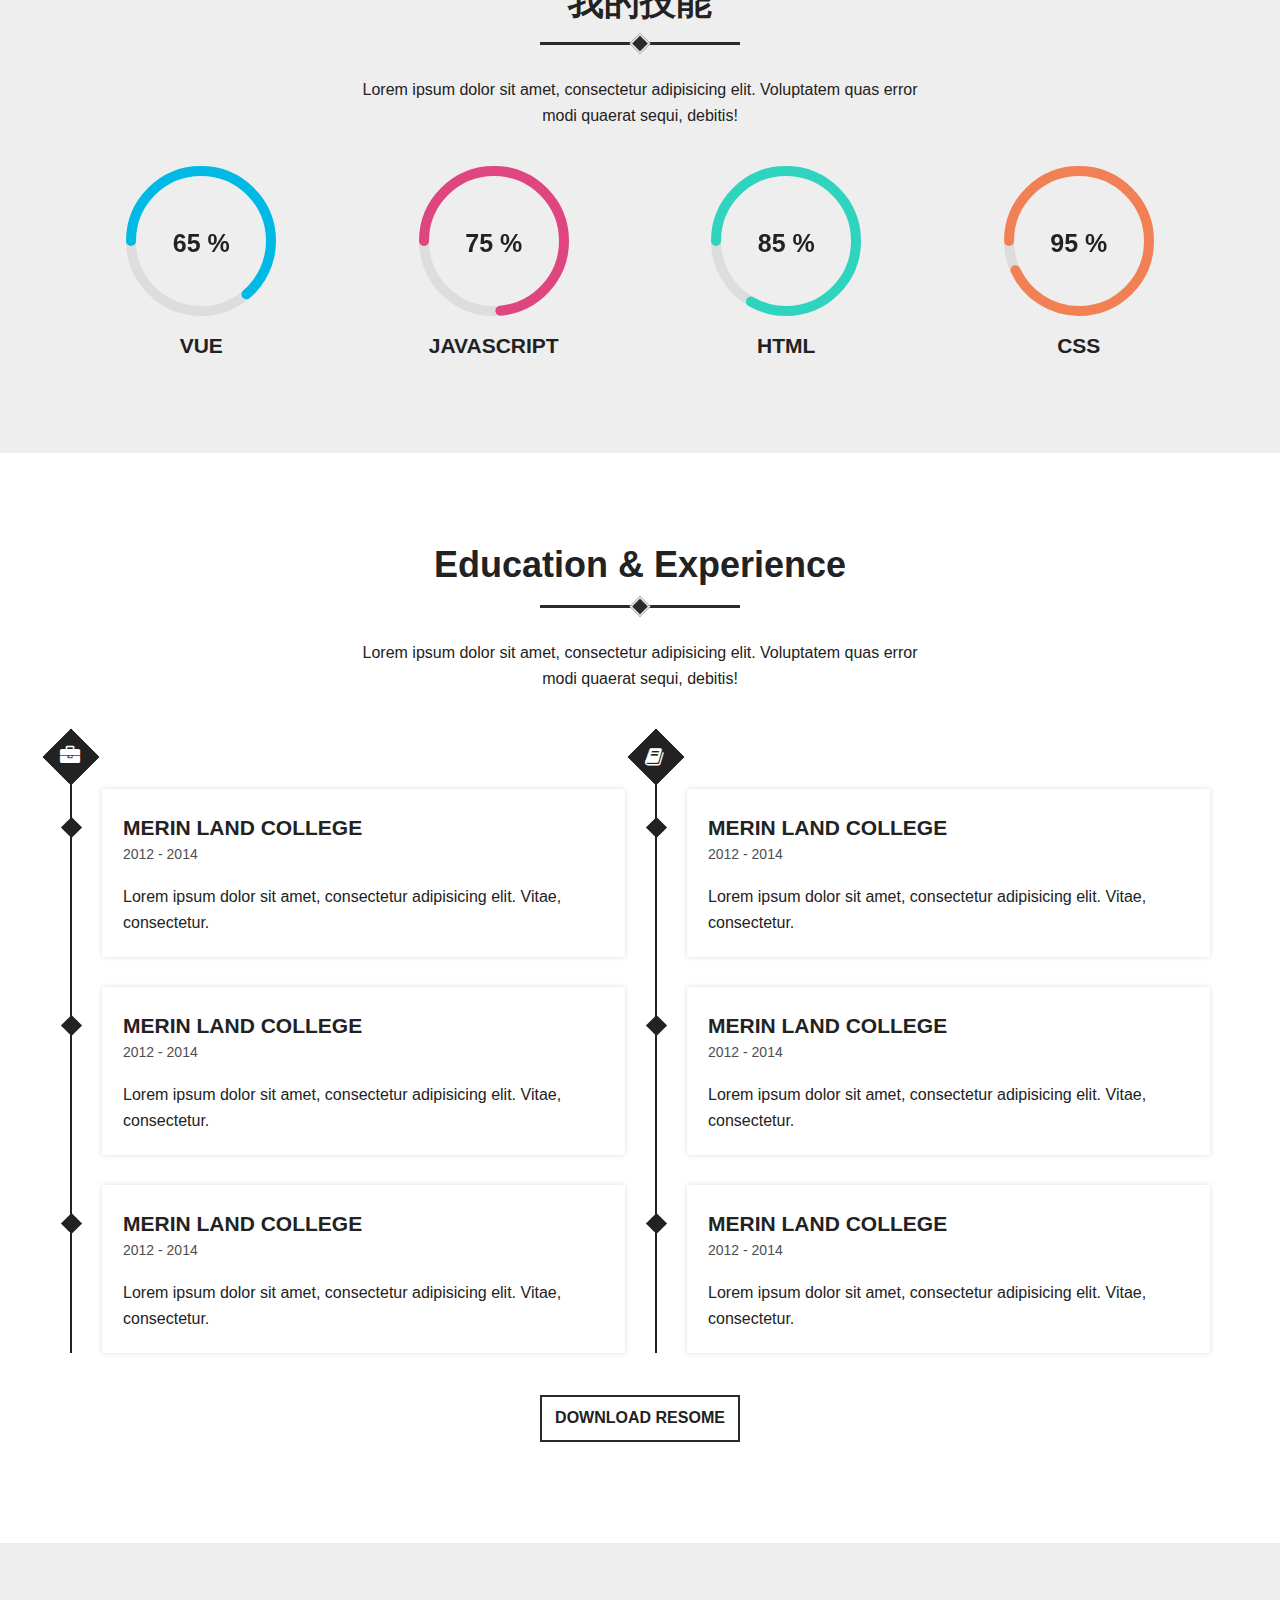
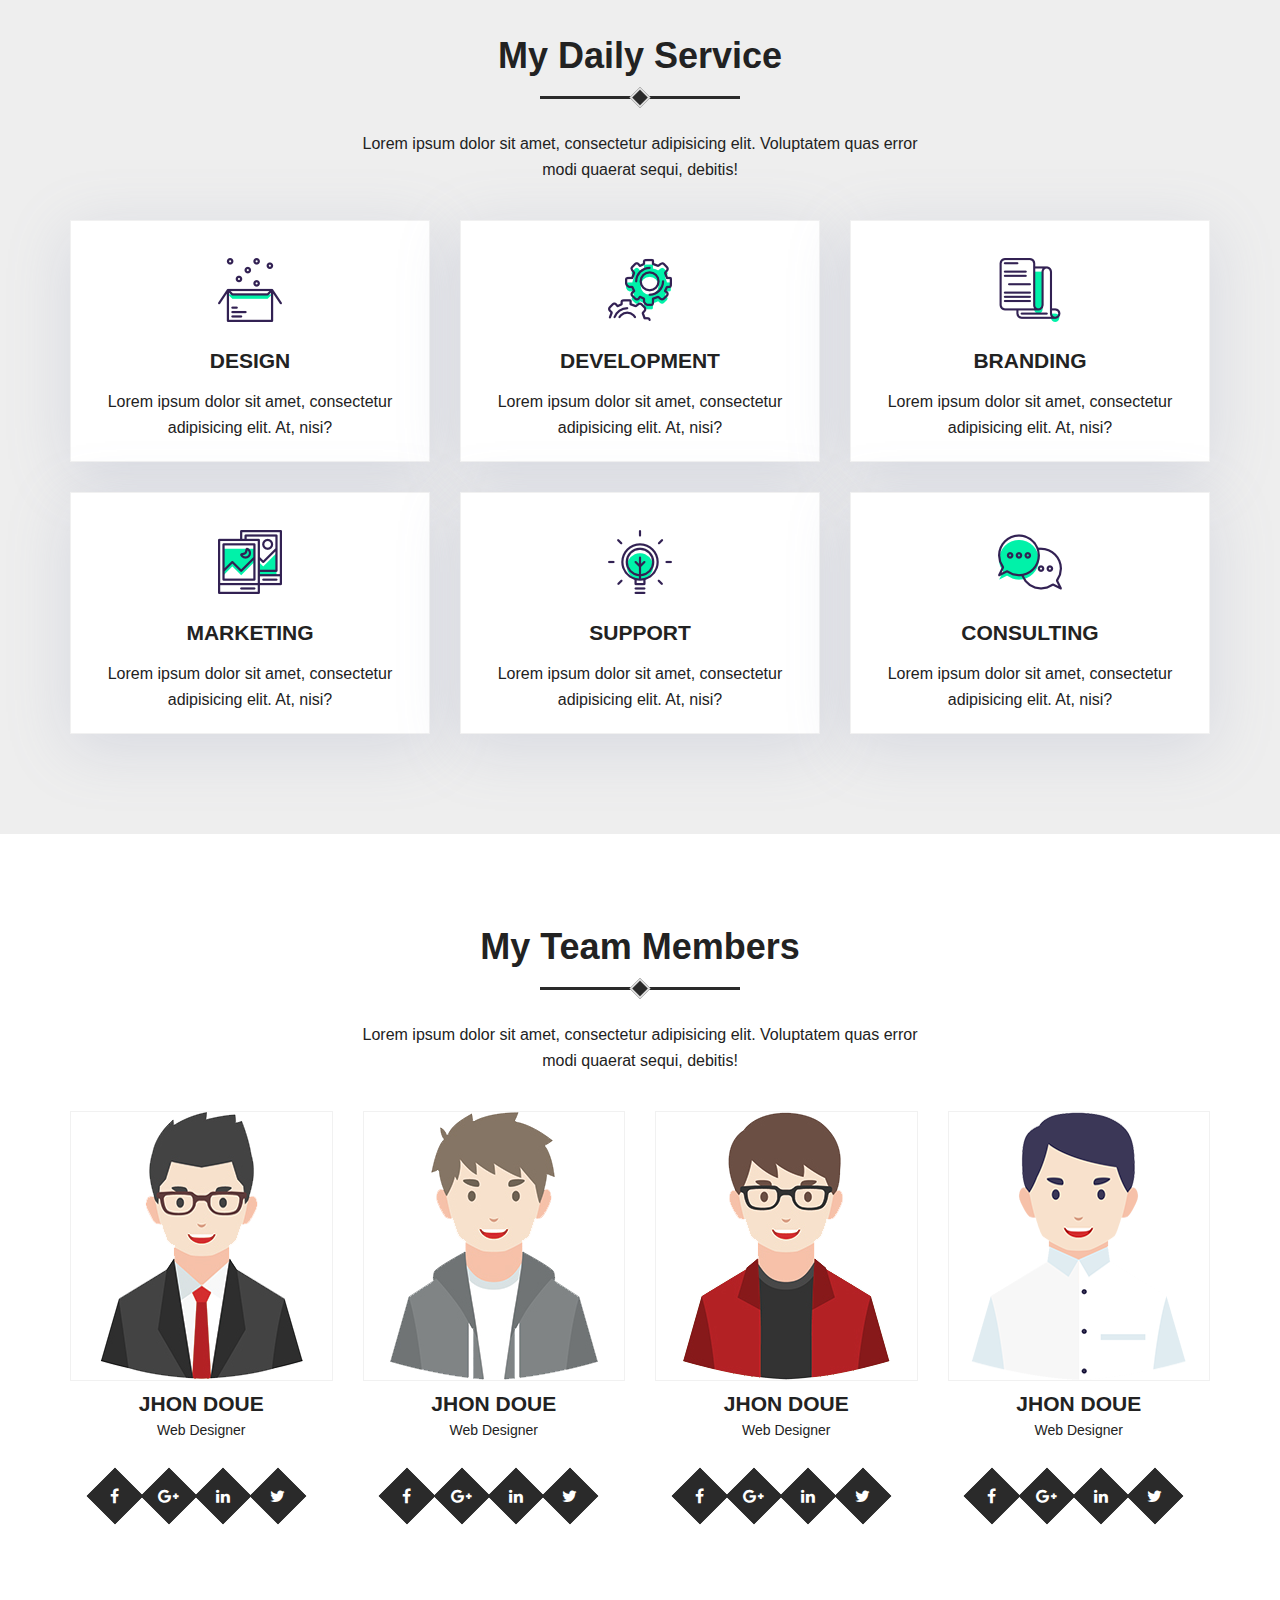
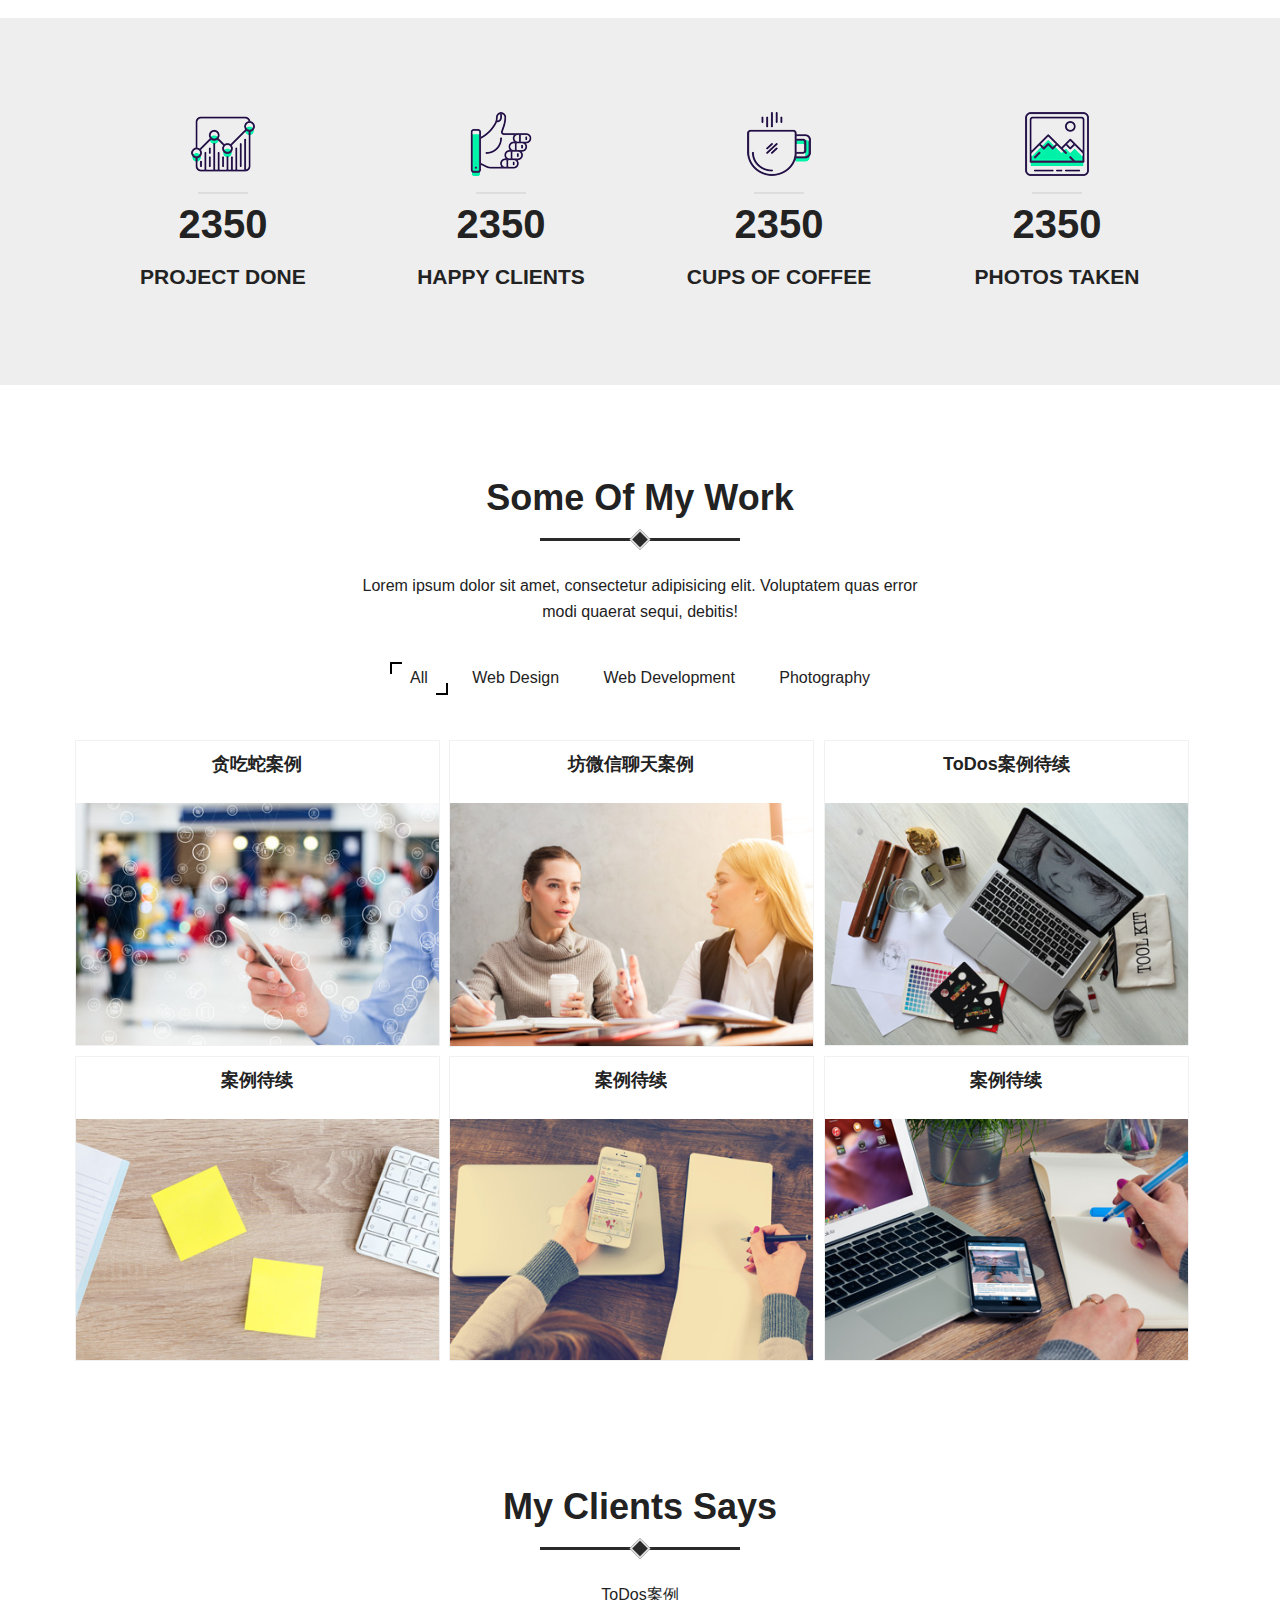
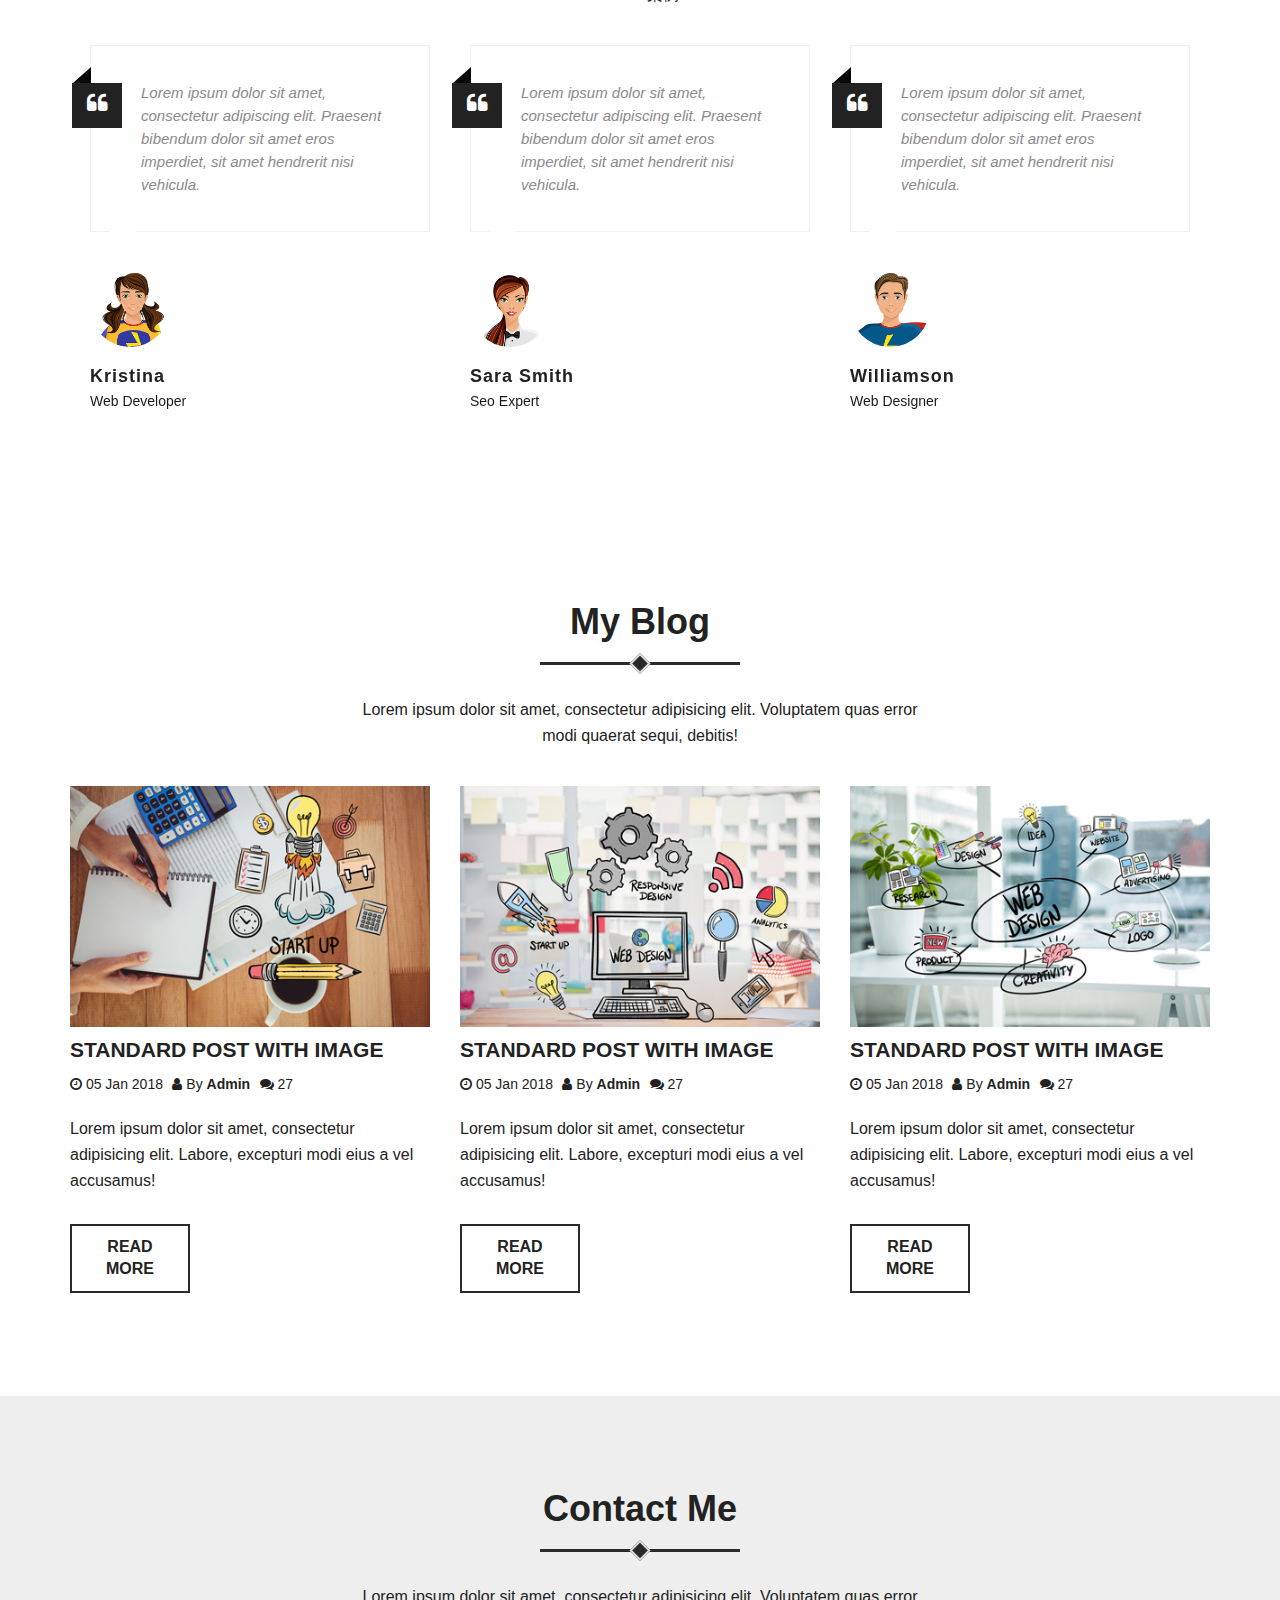
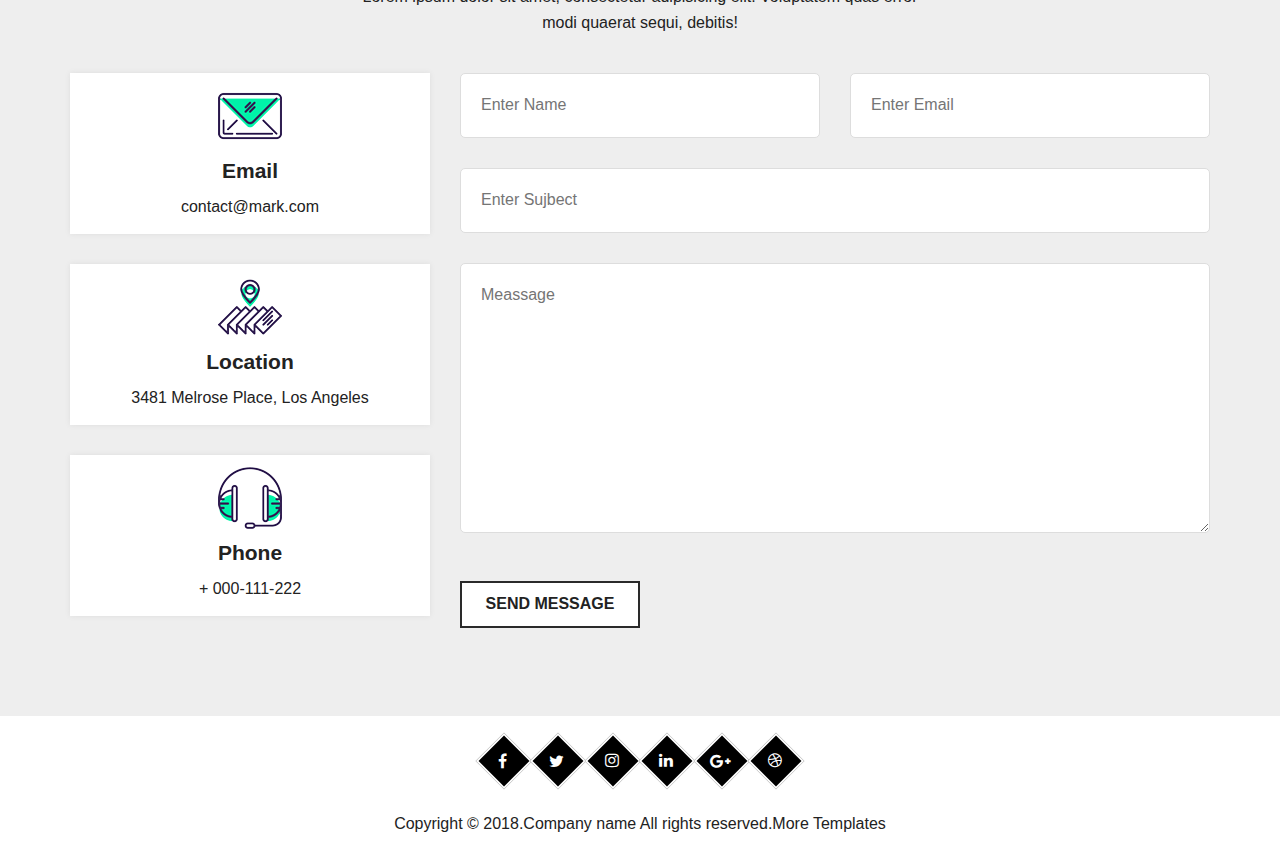
==== commit 55c338fb: "BUG修复第一次" ====
--- a/index.html
+++ b/index.html
@@ -422,12 +422,14 @@
      						<img src="assets/img/portfolio-1.jpg" alt=" portfolio image ">
      							<div class="hover">
      								<div class="icon">
-     									<a href="./demo/gluttonous_Snake/snake.html" class="image-popup" title="Portfolio image">
-     										<i class="fa fa-search-plus" aria-hidden="true"></i>
-     									</a>
-     								</div>
-     								<div class="icon">
-     									<i class="fa fa-link" aria-hidden="true"></i>
+											 <a href="./assets/img/portfolio-1.jpg" class="image-popup" title="Portfolio image">
+											 <i class="fa fa-search-plus" aria-hidden="true"></i>
+											 </a>
+     								</div>
+     								<div class="icon">
+											<a href="./demo/gluttonous_Snake/snake.html">
+												<i class="fa fa-link" aria-hidden="false"></i>
+												</a>
      								</div>
      							</div>
      						</div>
@@ -438,12 +440,14 @@
      						<img src="assets/img/portfolio-2.jpg" alt=" portfolio image ">
      							<div class="hover">
      								<div class="icon">
-     									<a href="./demo/chatRobot/chatRobot.html" class="image-popup" title="Portfolio image">
+     									<a href="./assets/img/portfolio-2.jpg" class="image-popup" title="Portfolio image">
      										<i class="fa fa-search-plus" aria-hidden="true"></i>
      									</a>
      								</div>
      								<div class="icon">
-     									<i class="fa fa-link" aria-hidden="true"></i>
+											<a href="./demo/chatRobot/chatRobot.html">
+											 <i class="fa fa-link" aria-hidden="false"></i>
+											 </a>
      								</div>
      							</div>
      						</div>
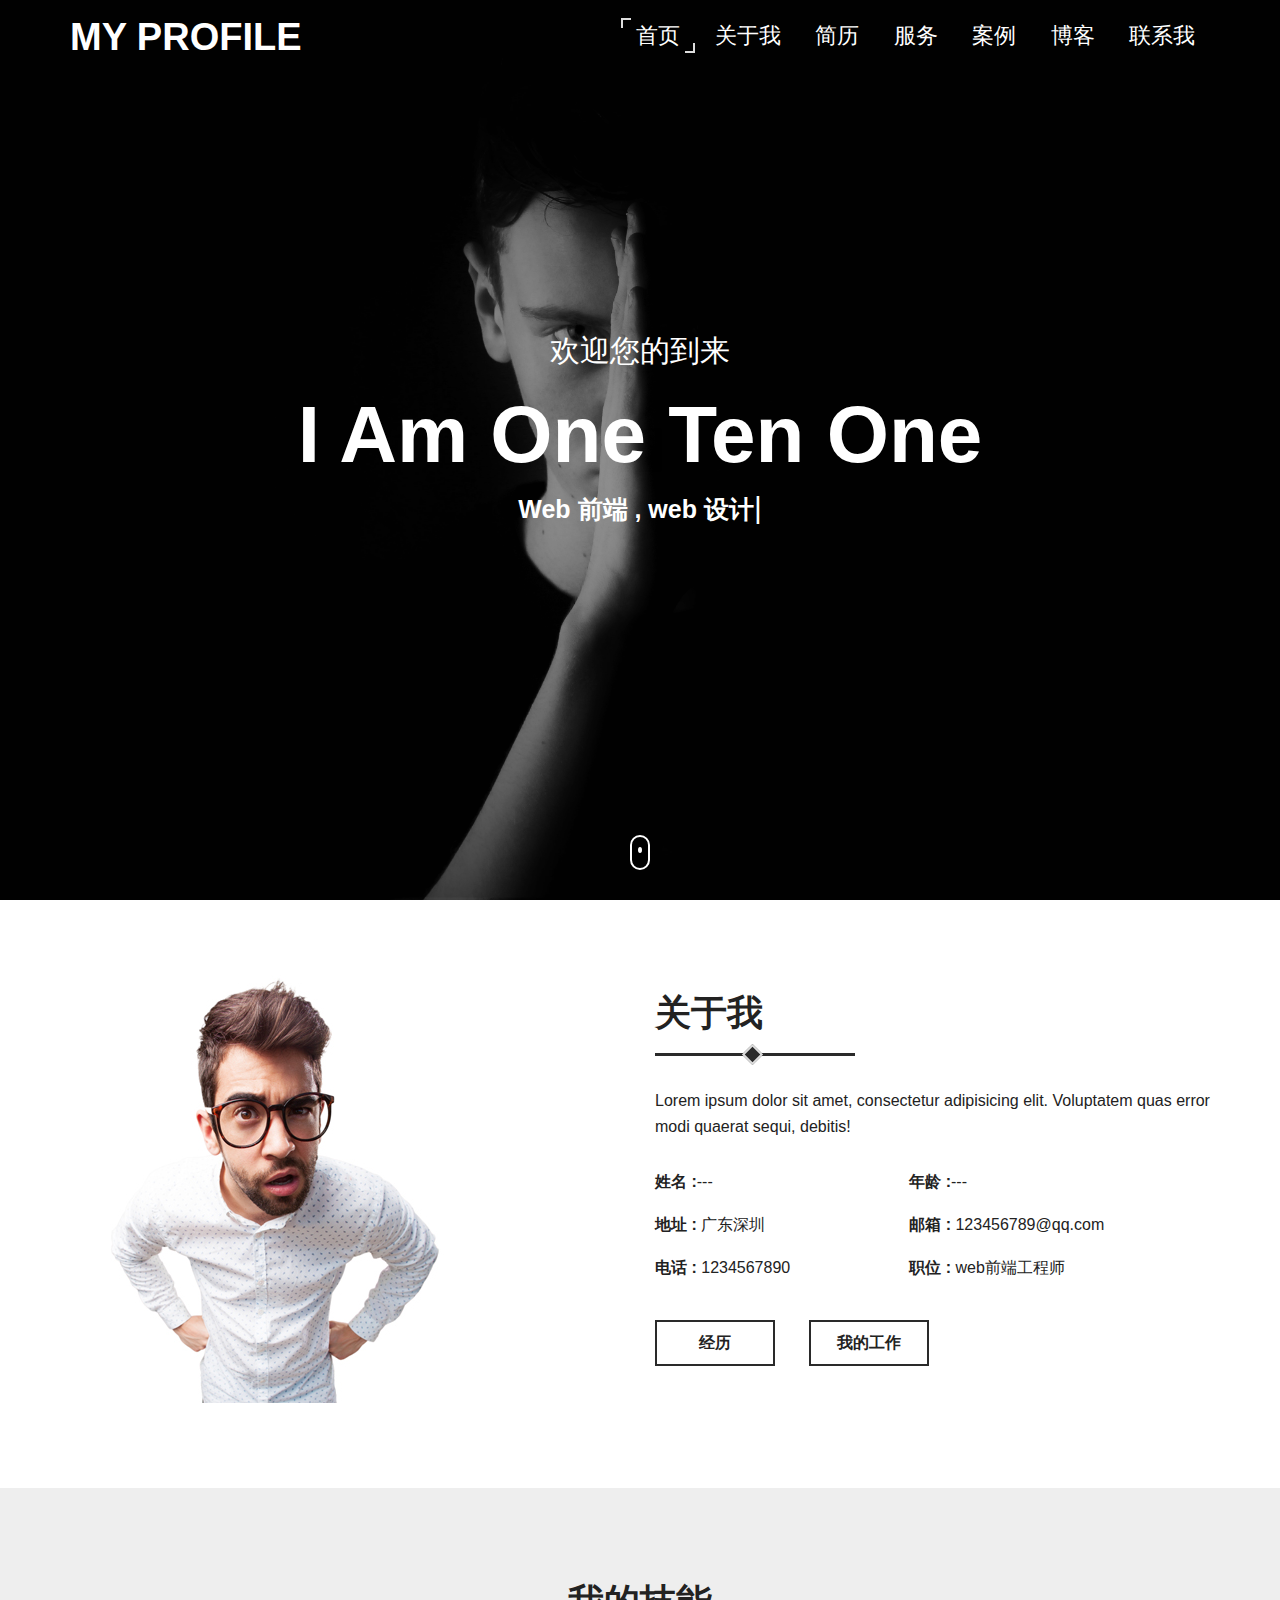
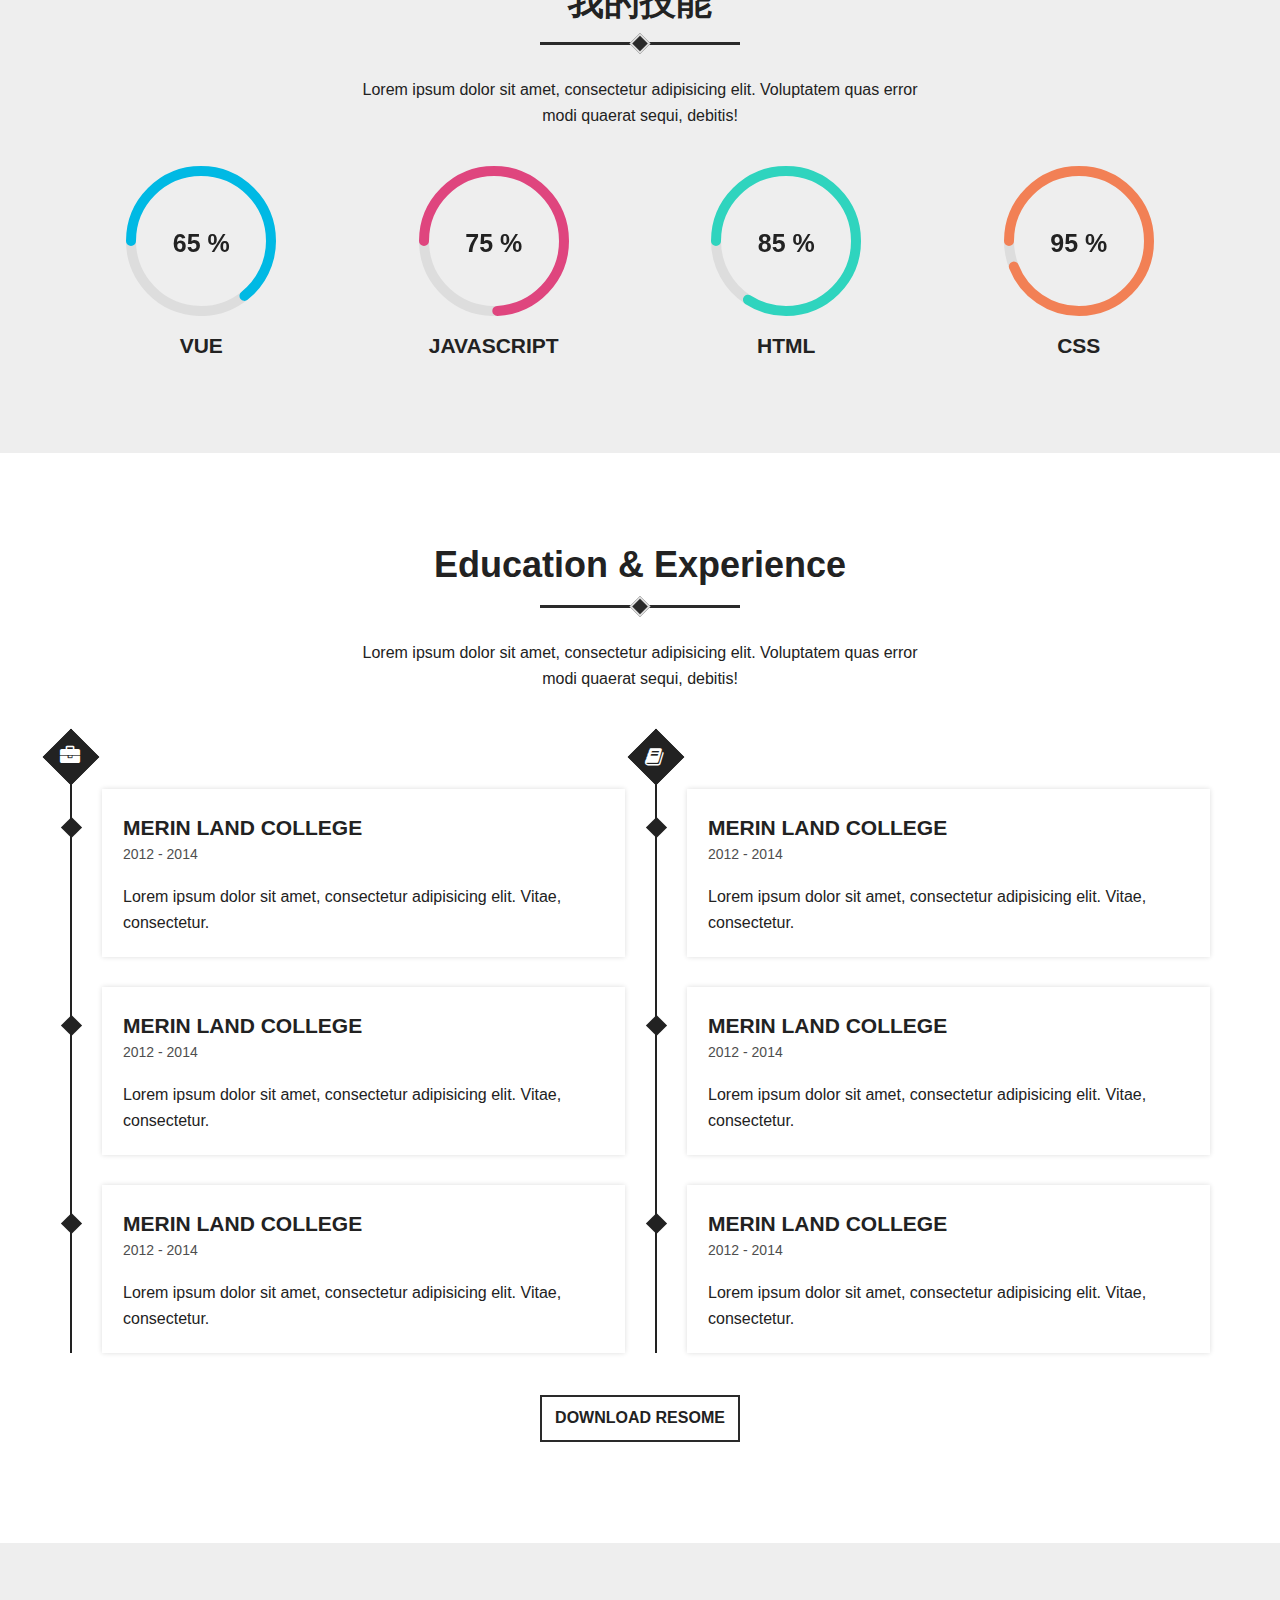
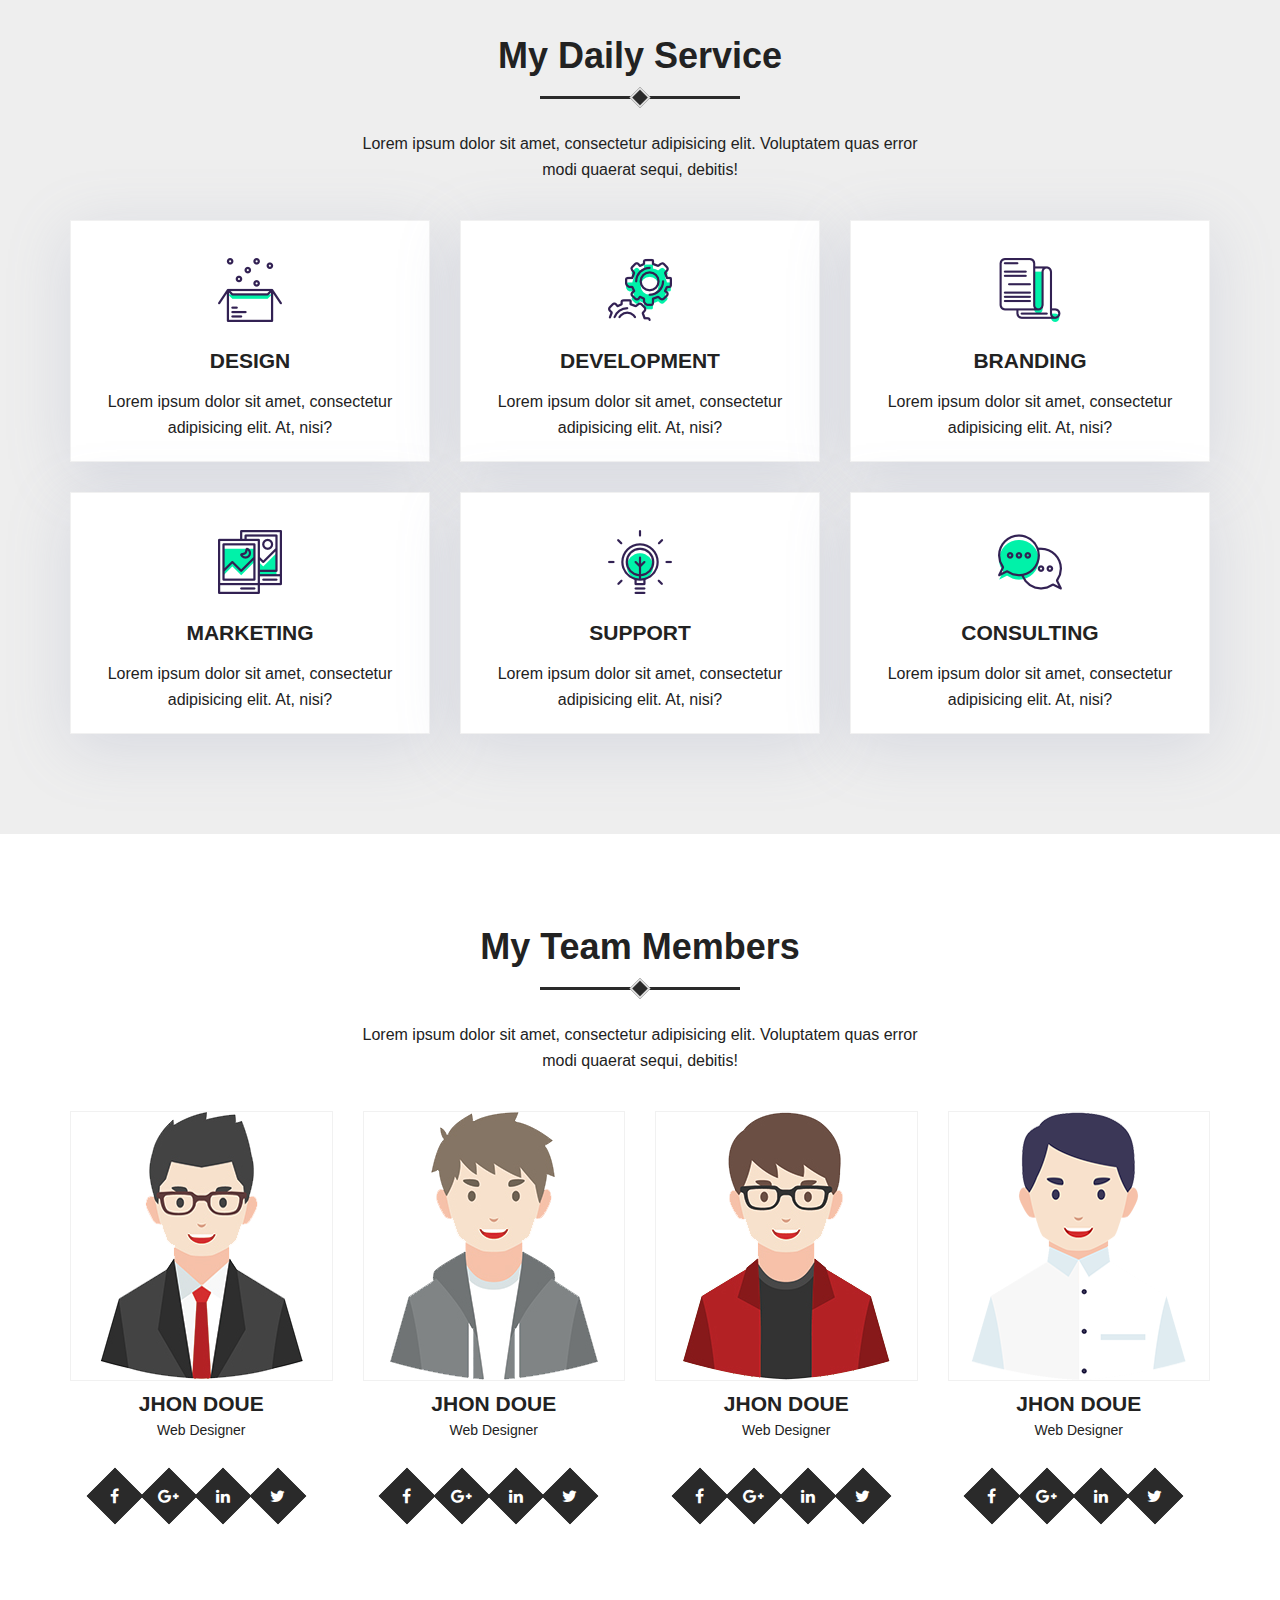
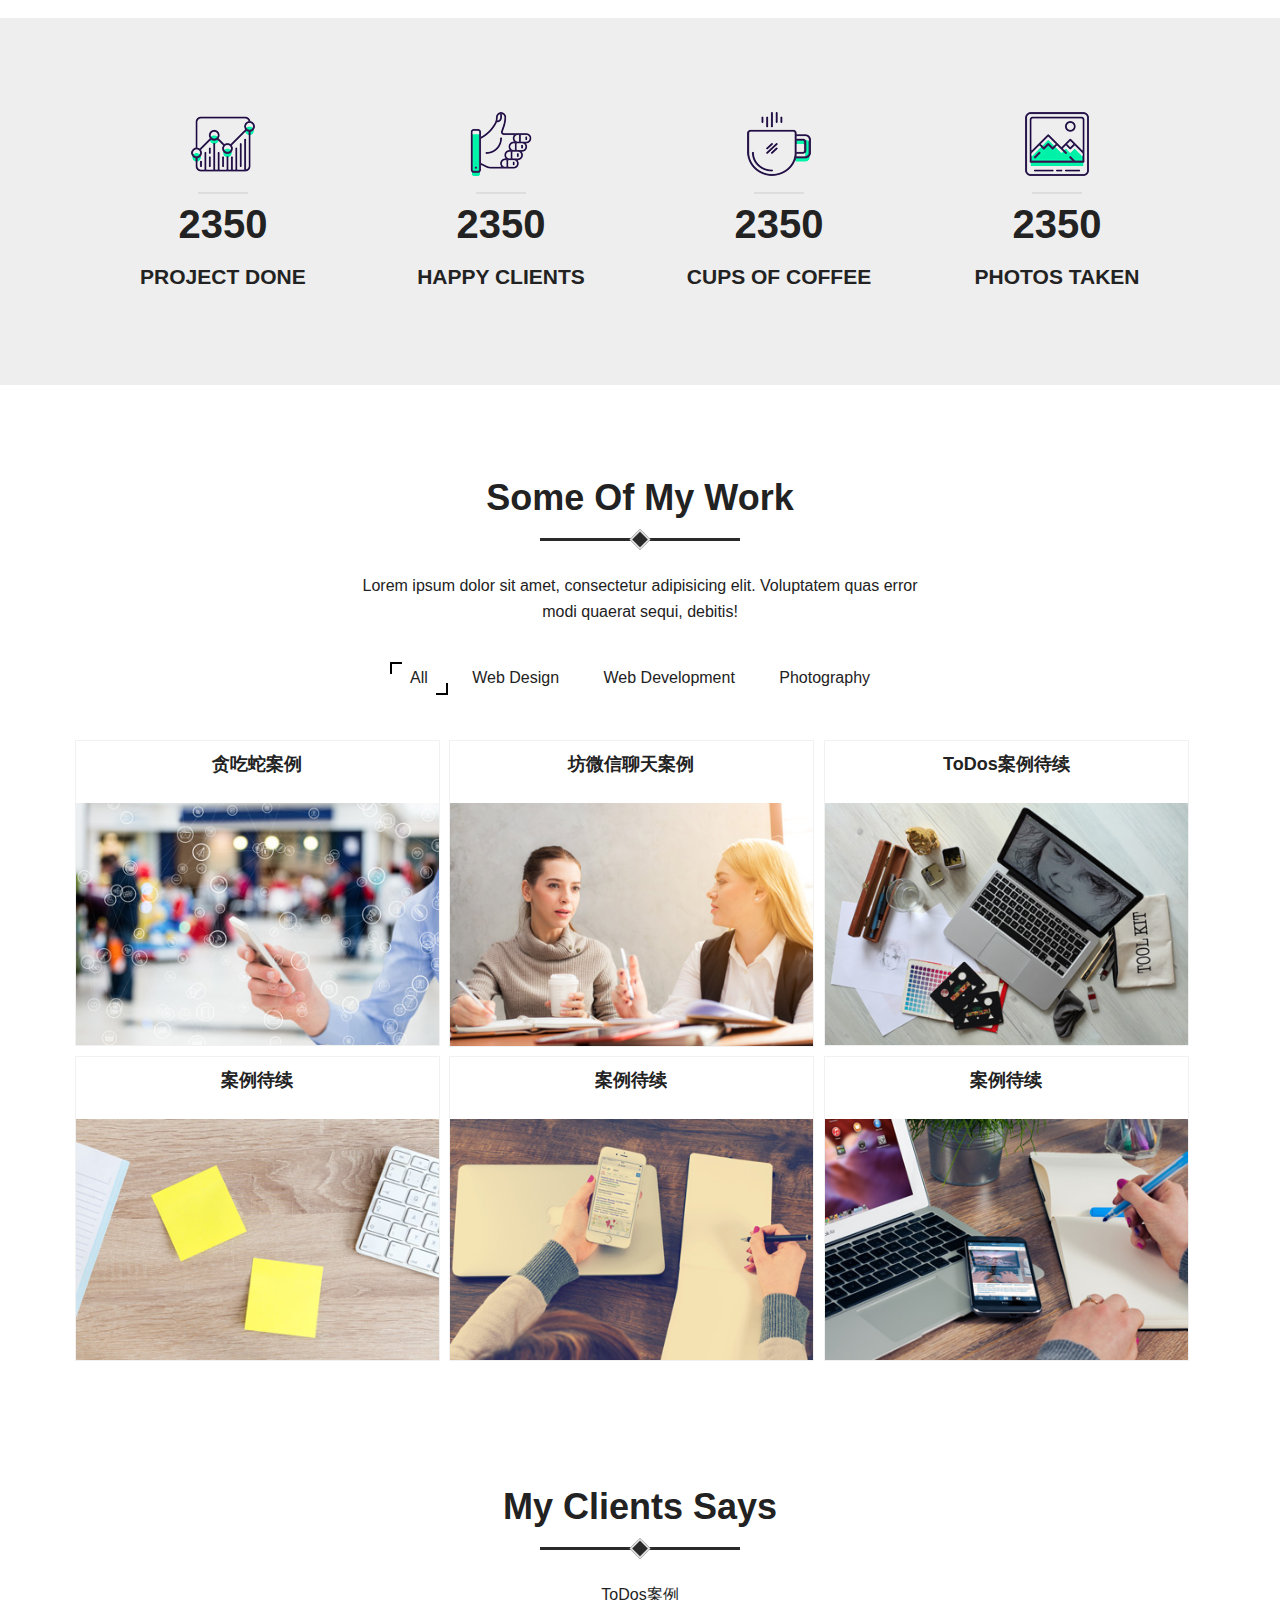
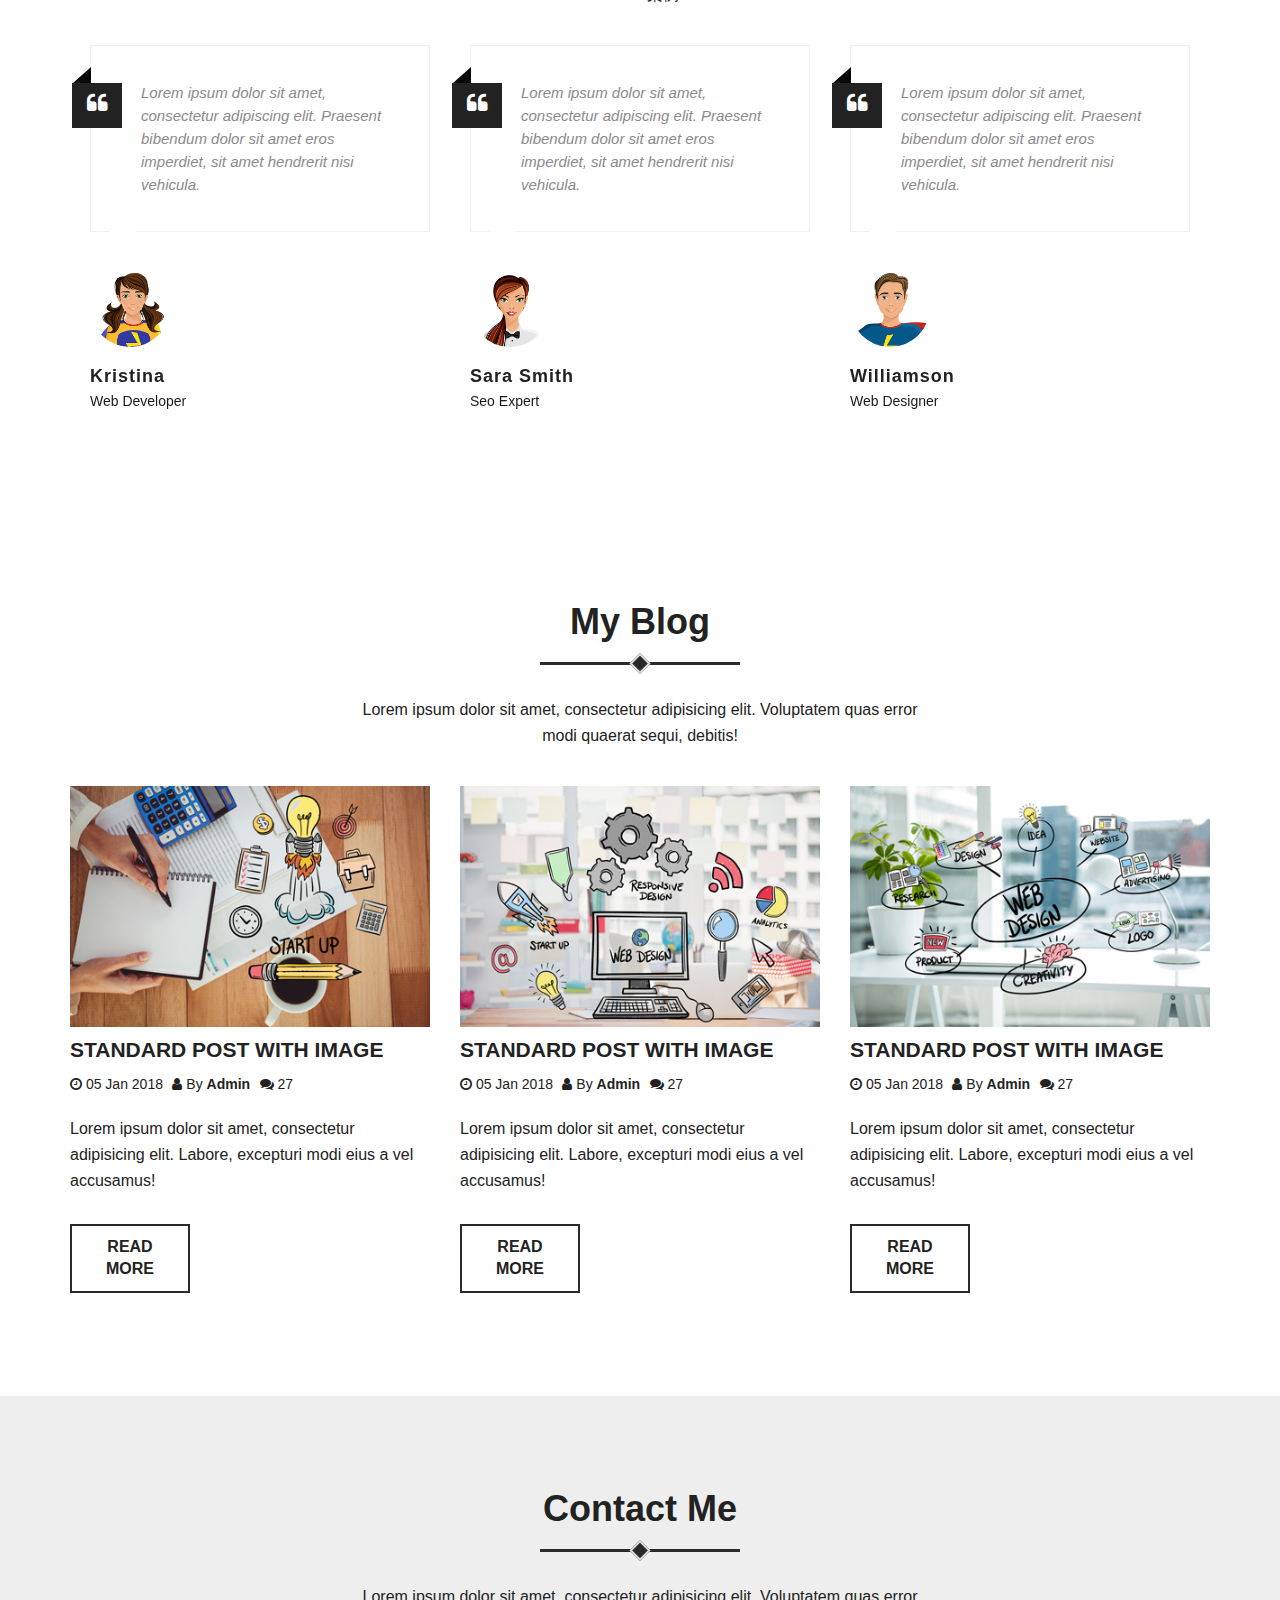
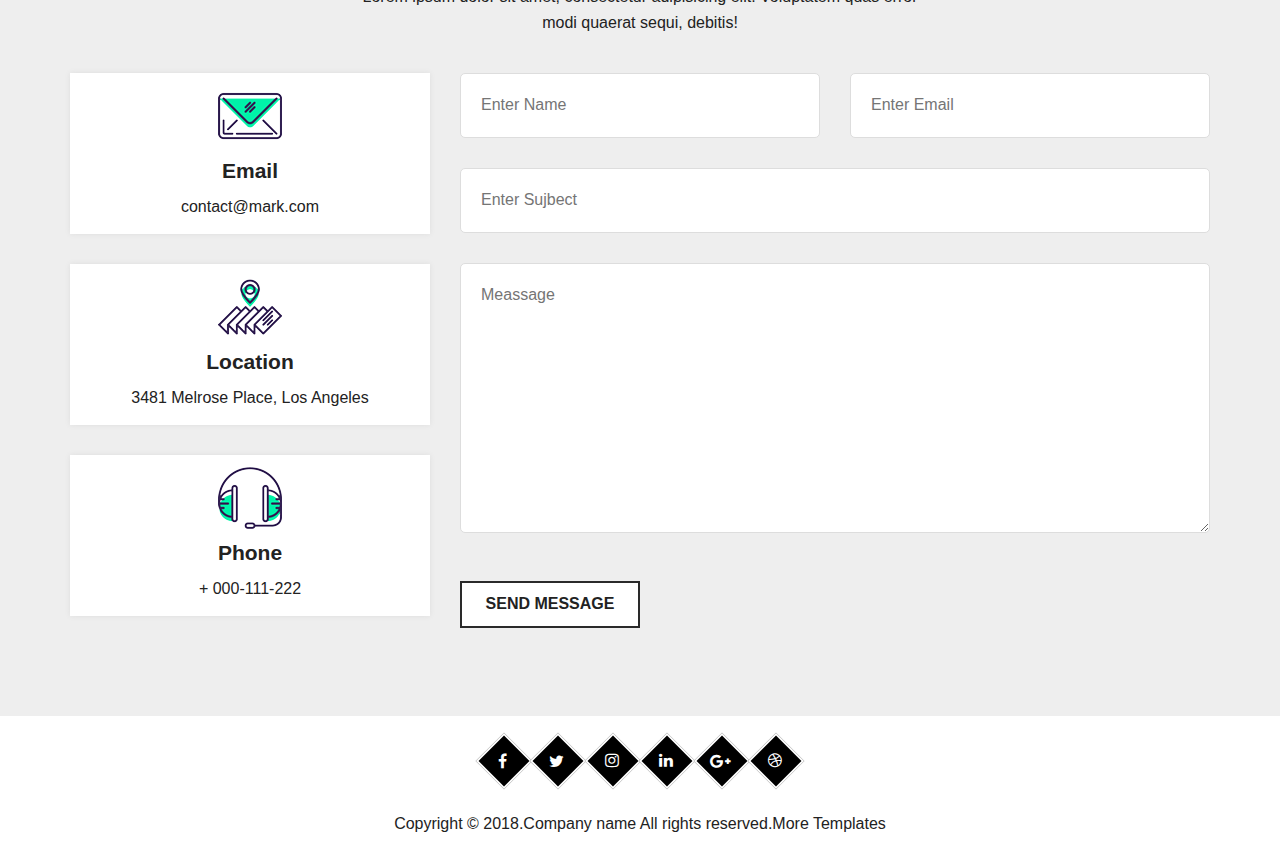
==== commit 345aebd4: "BUG修复第二次" ====
--- a/index.html
+++ b/index.html
@@ -427,7 +427,7 @@
 											 </a>
      								</div>
      								<div class="icon">
-											<a href="./demo/gluttonous_Snake/snake.html">
+											<a href="./demos/gluttonous_Snake/snake.html">
 												<i class="fa fa-link" aria-hidden="false"></i>
 												</a>
      								</div>
@@ -445,7 +445,7 @@
      									</a>
      								</div>
      								<div class="icon">
-											<a href="./demo/chatRobot/chatRobot.html">
+											<a href="./demos/chatRobot/chatRobot.html">
 											 <i class="fa fa-link" aria-hidden="false"></i>
 											 </a>
      								</div>
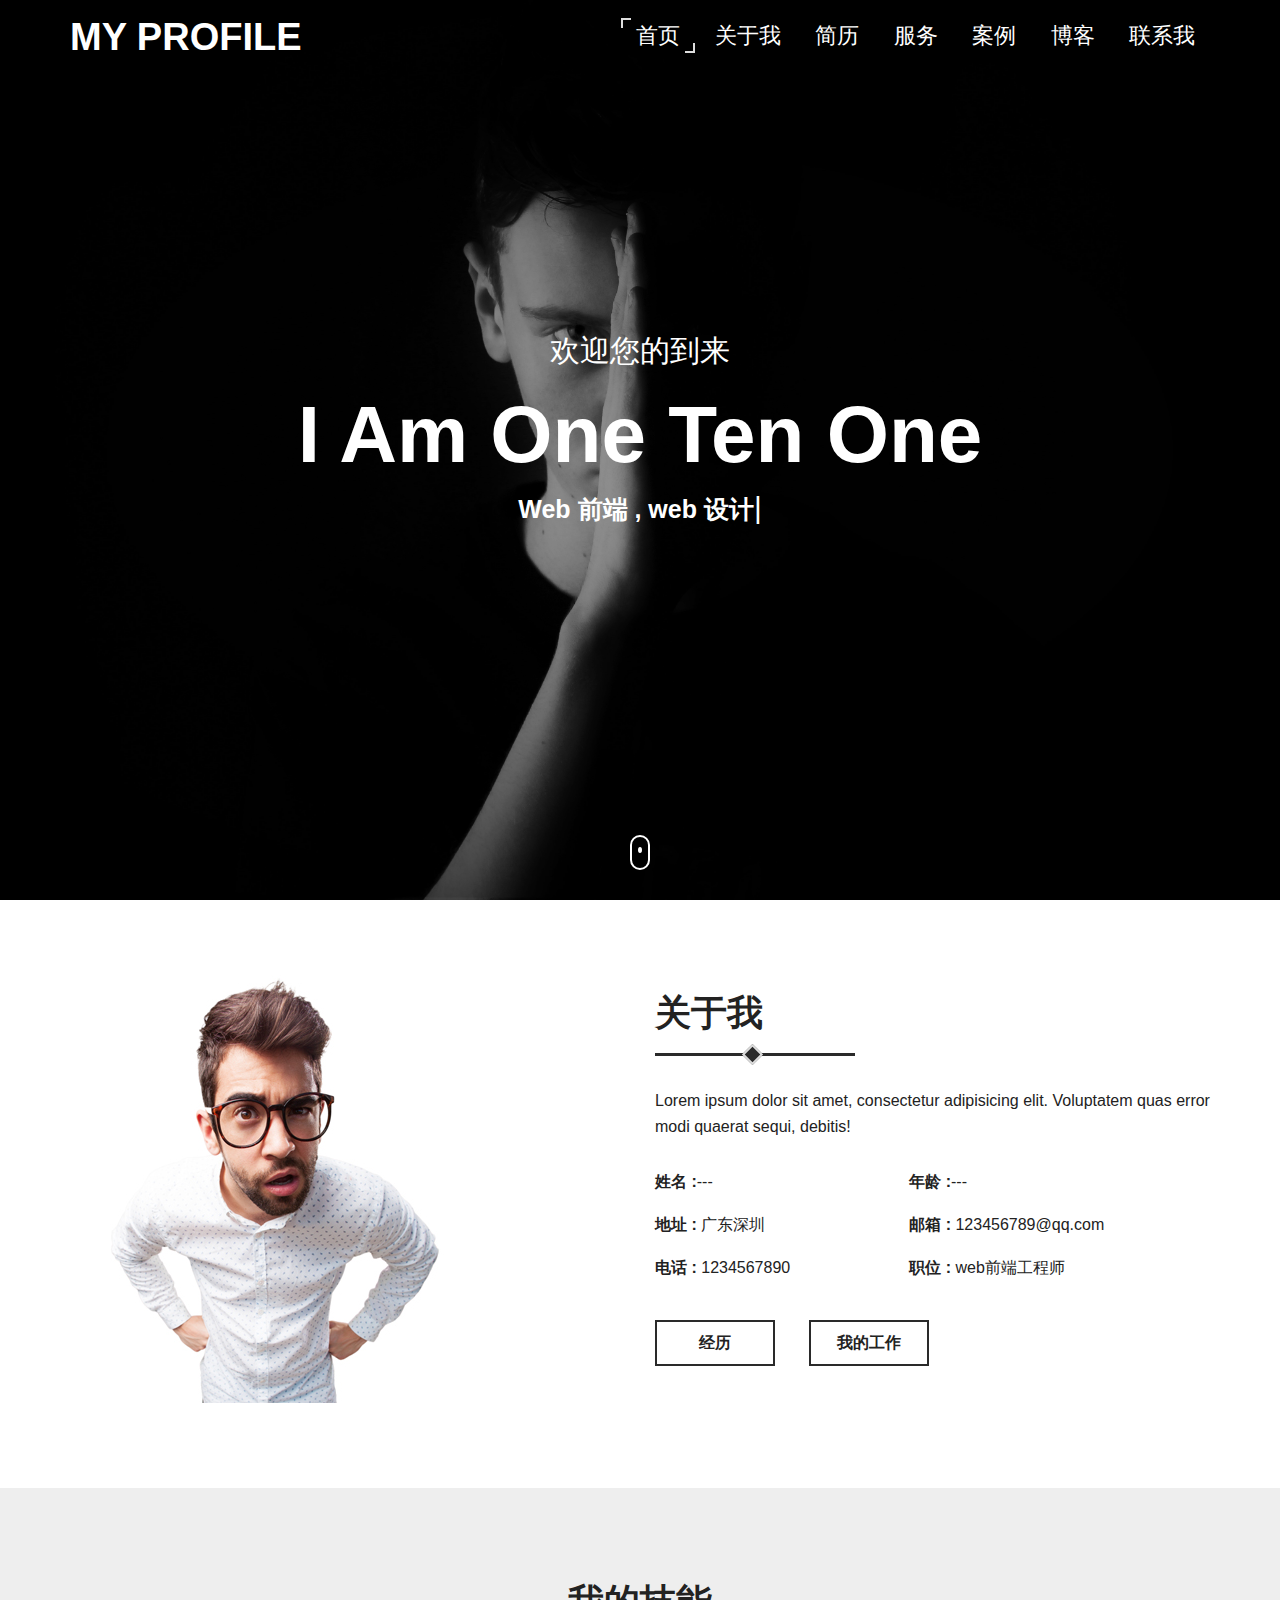
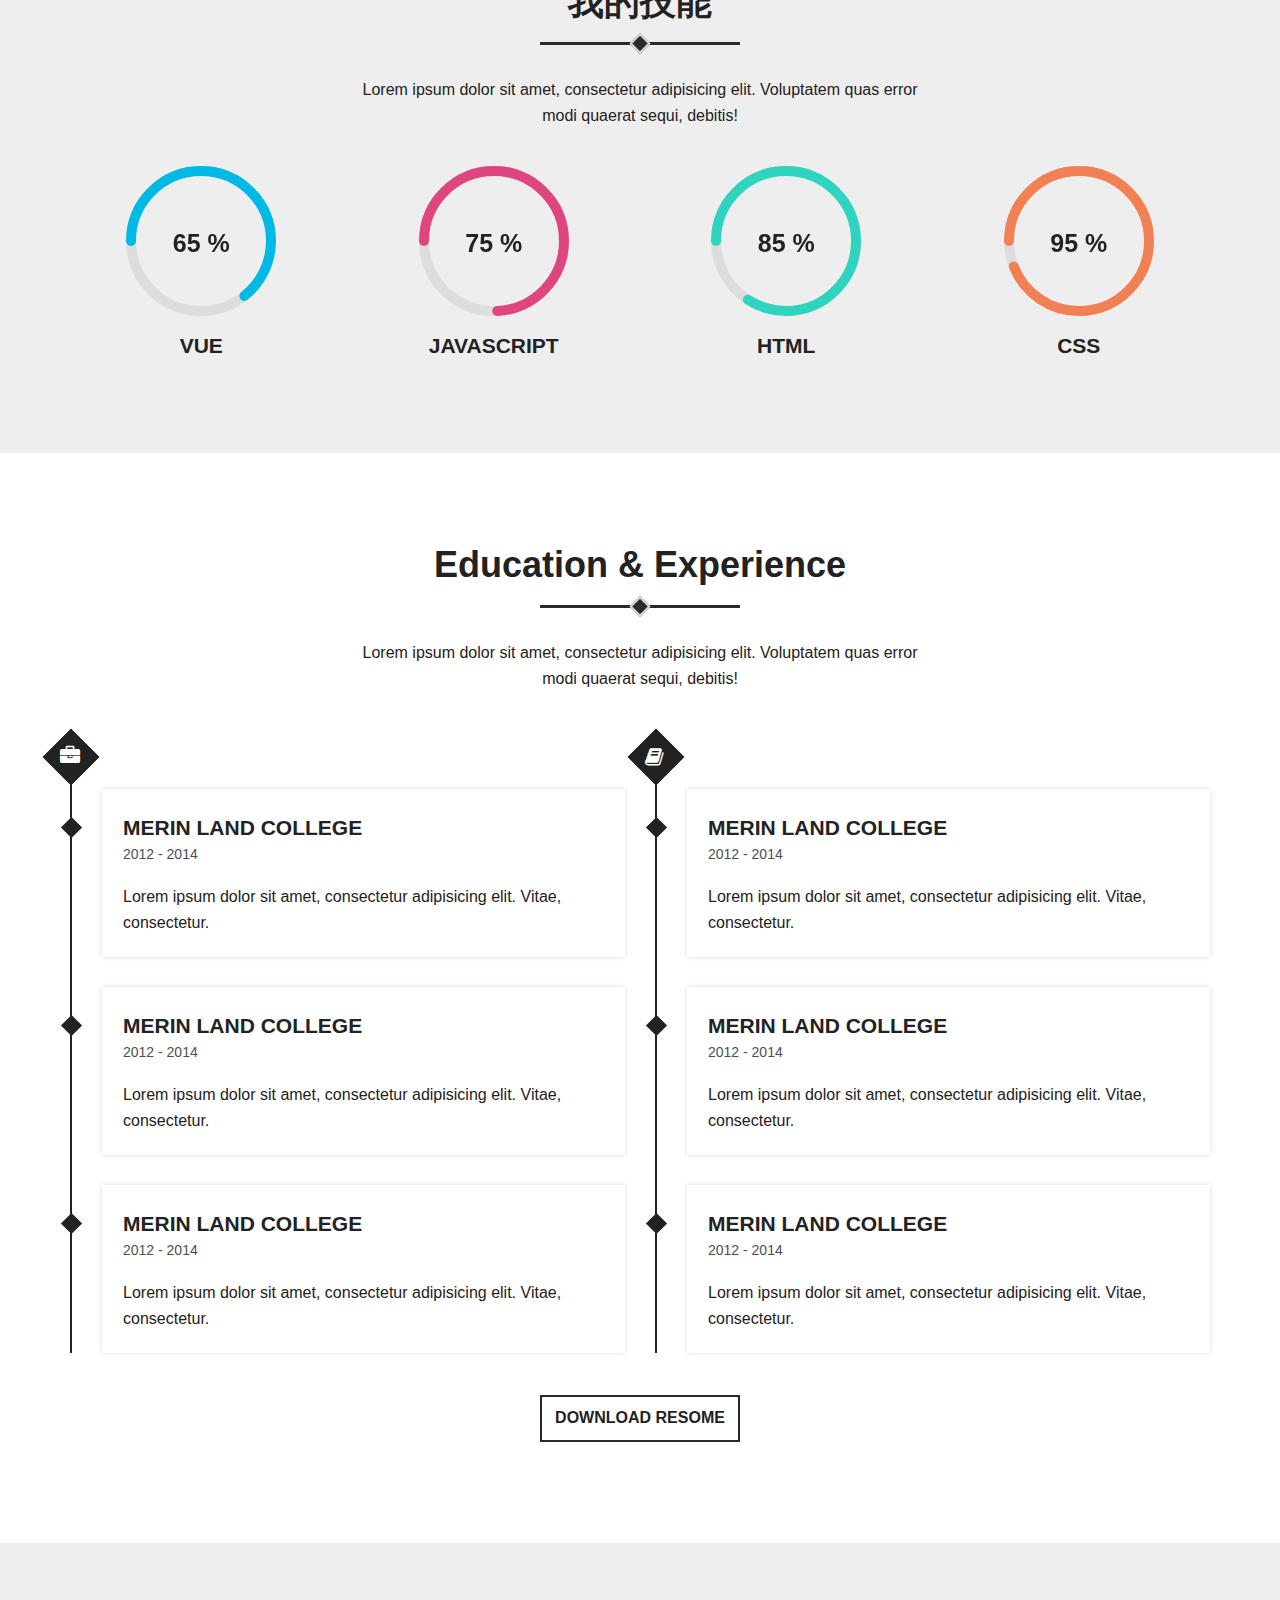
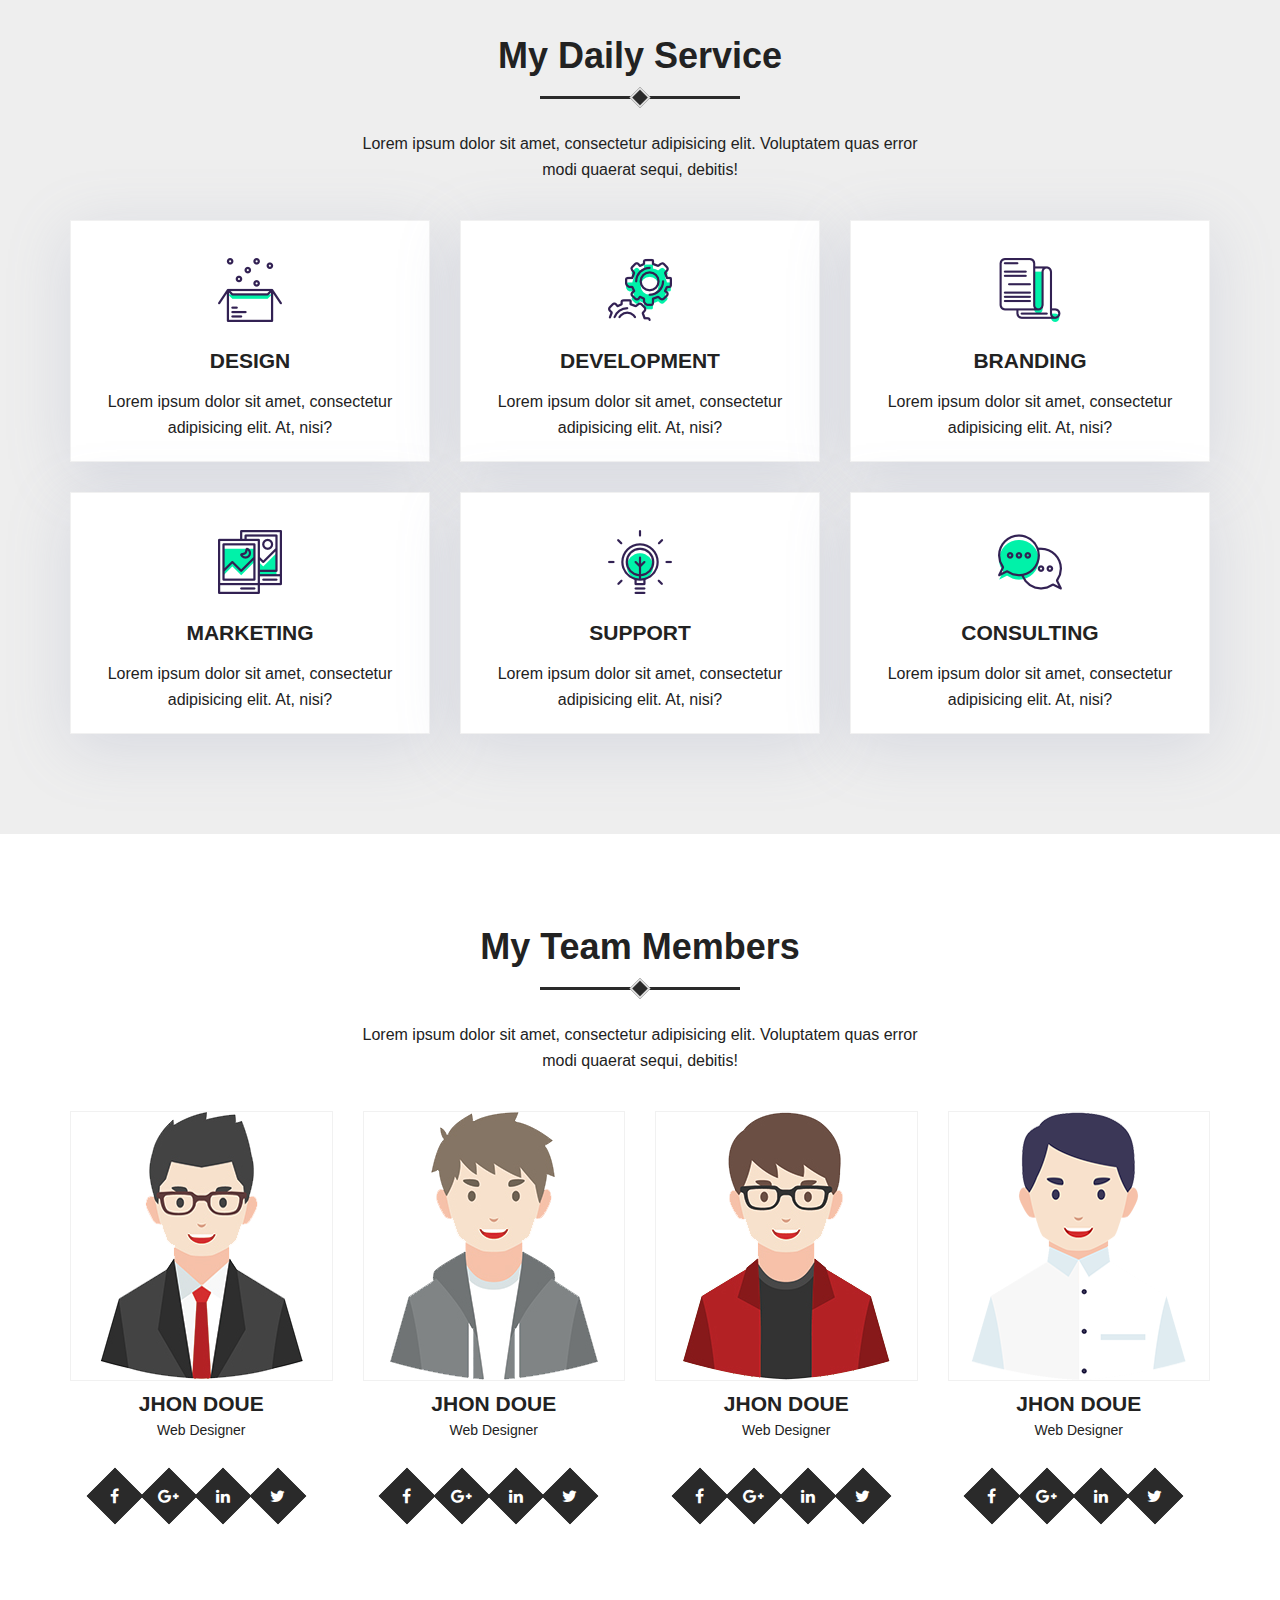
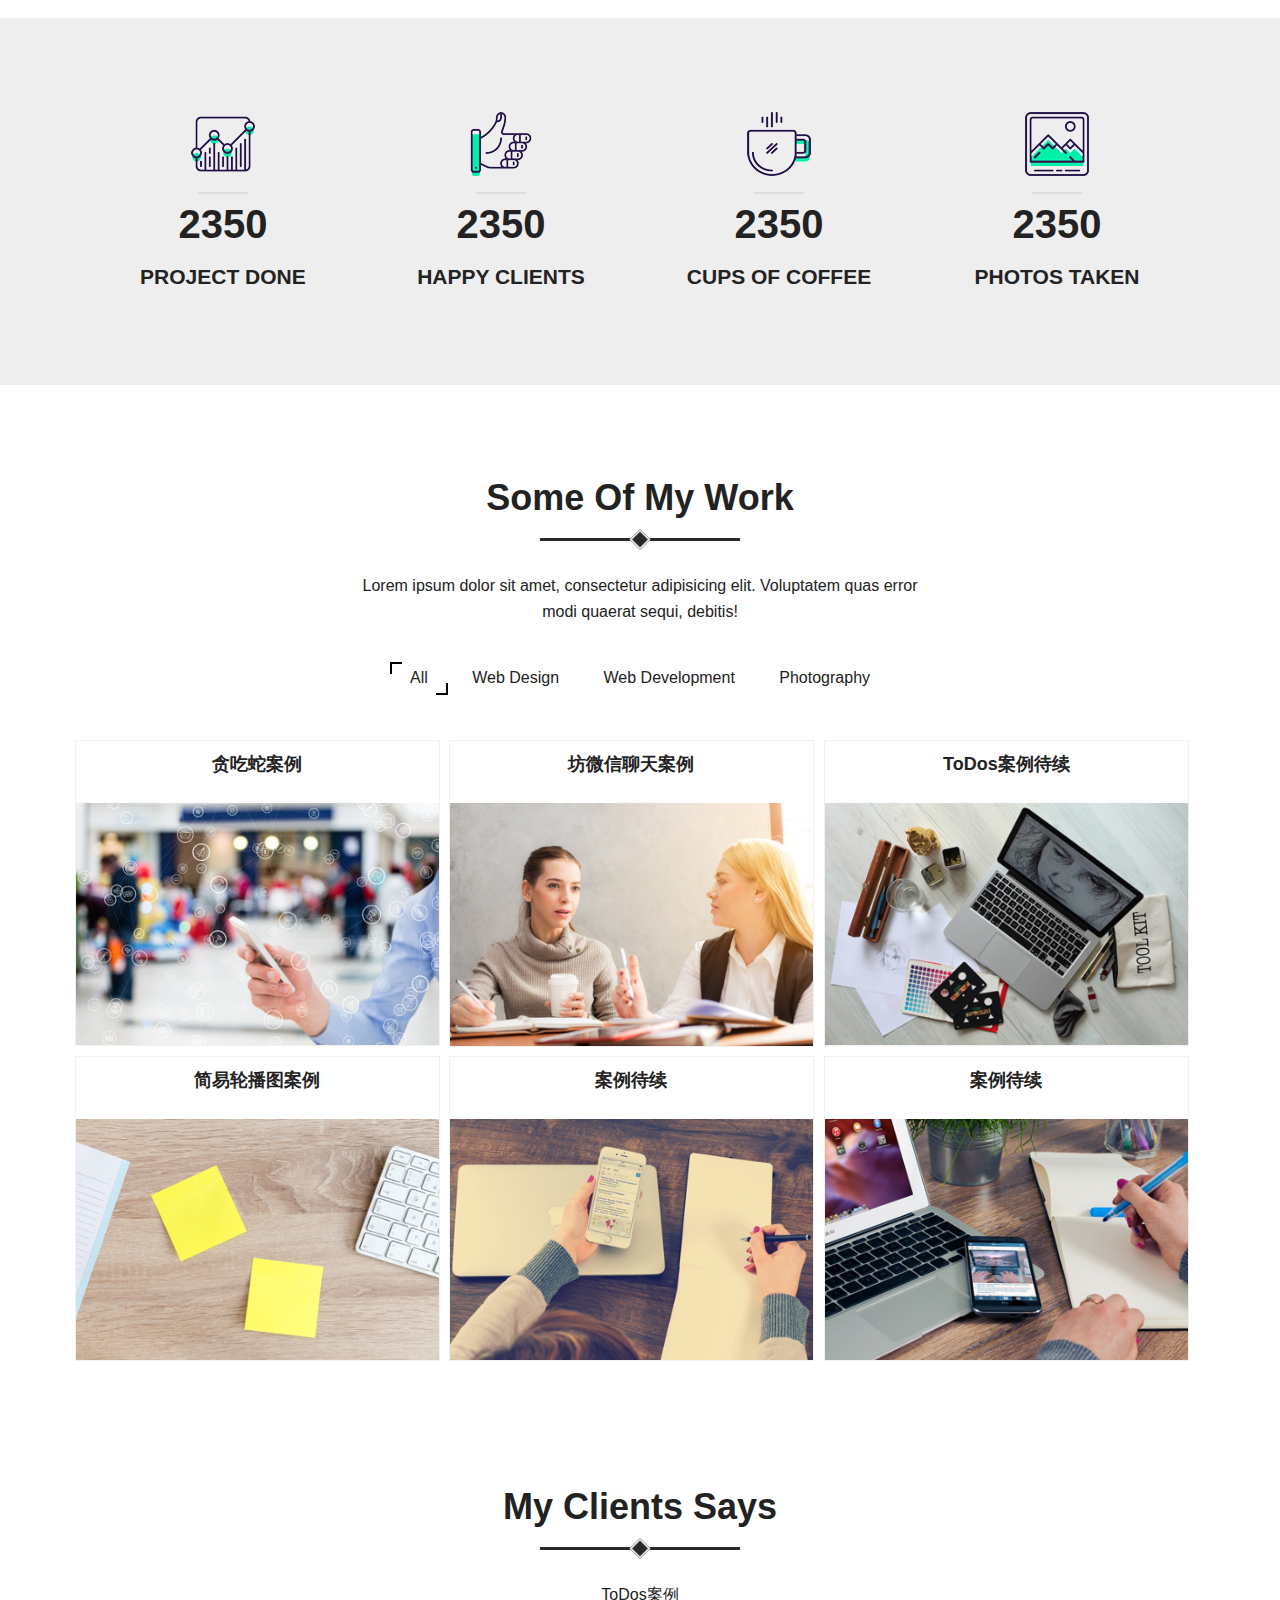
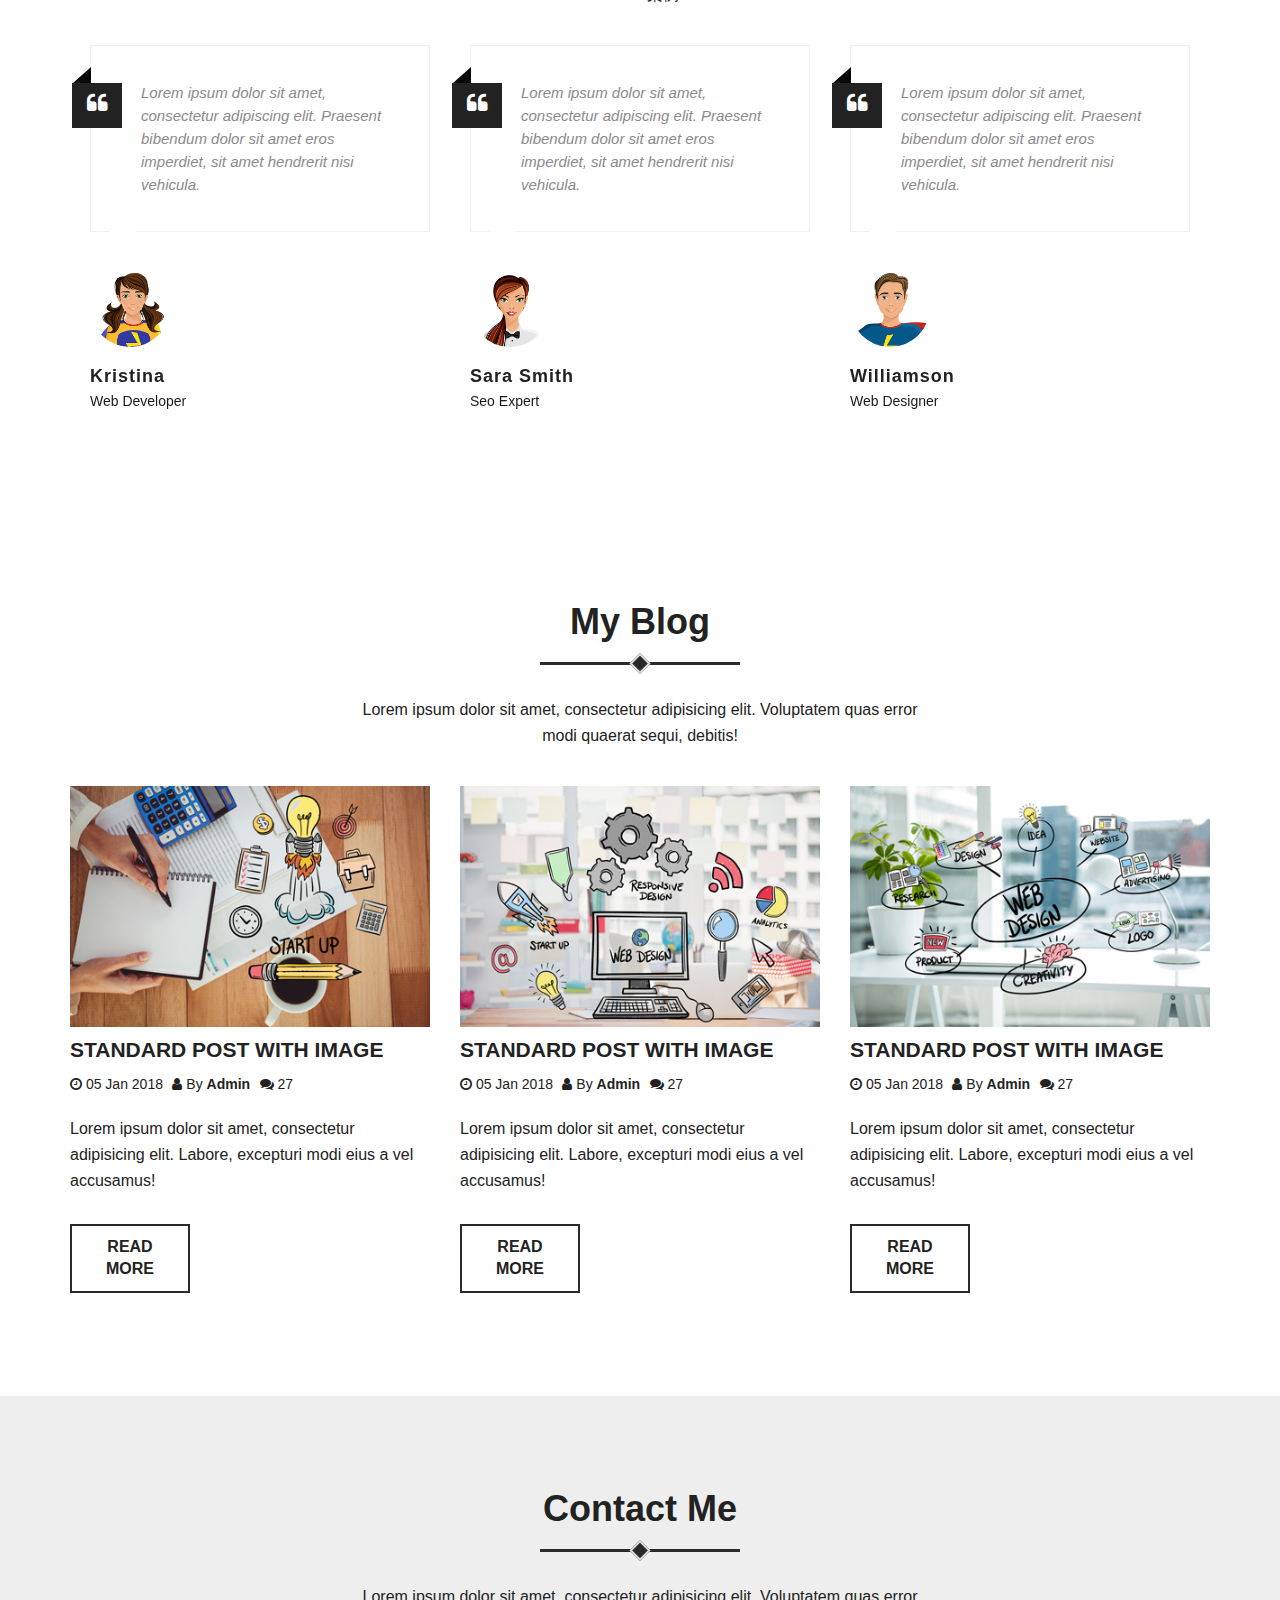
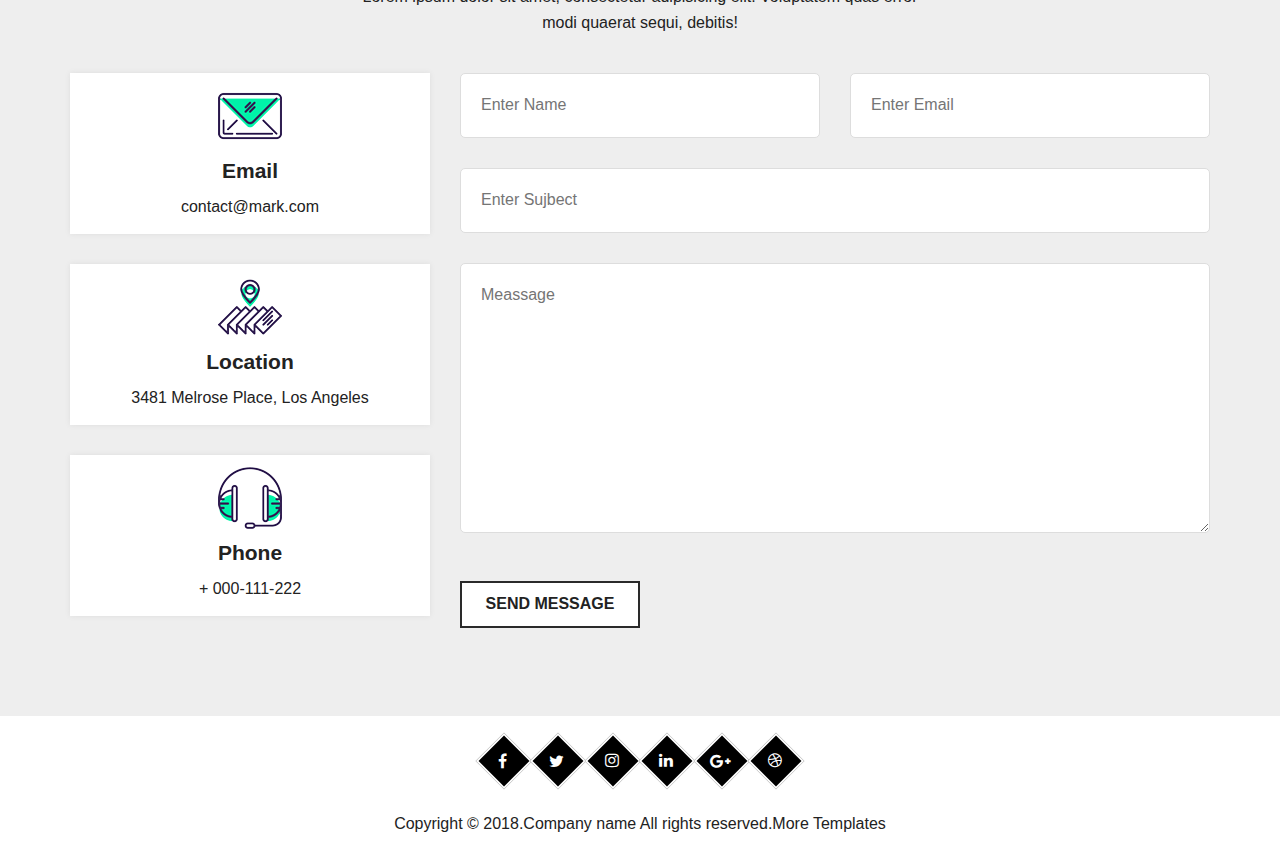
==== commit 070a8aa2: "轮播案例提交" ====
--- a/index.html
+++ b/index.html
@@ -470,7 +470,7 @@
      					</div>
      					<div class="single-porfolio-item grid-size development ">
      						<div class="img-thumb">
-									<h5>案例待续</h5>
+									<h5>简易轮播图案例</h5>
      						<img src="assets/img/portfolio-4.jpg" alt=" portfolio image ">
      							<div class="hover">
      								<div class="icon">
@@ -479,7 +479,9 @@
      									</a>
      								</div>
      								<div class="icon">
-     									<i class="fa fa-link" aria-hidden="true"></i>
+											<a href="./demos/viewpage/viewpager.html">
+											 <i class="fa fa-link" aria-hidden="false"></i>
+											 </a>
      								</div>
      							</div>
      						</div>
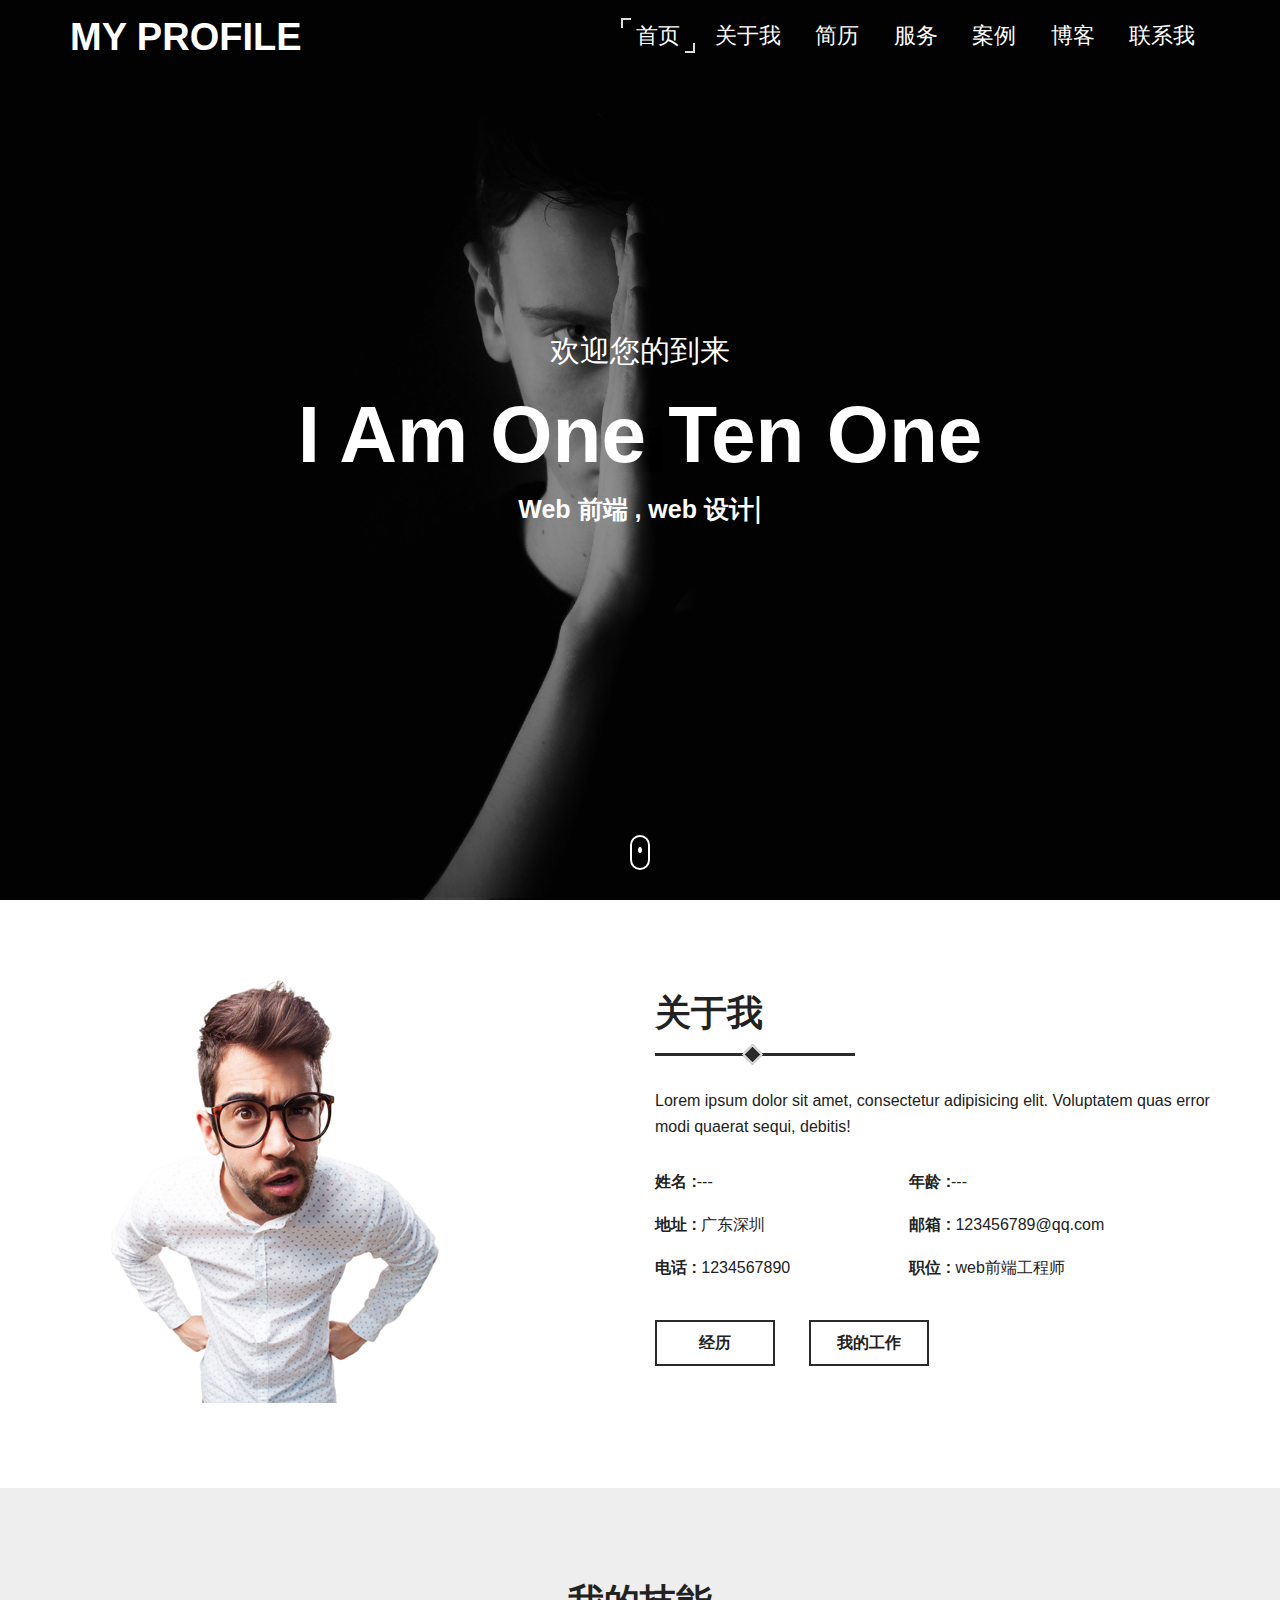
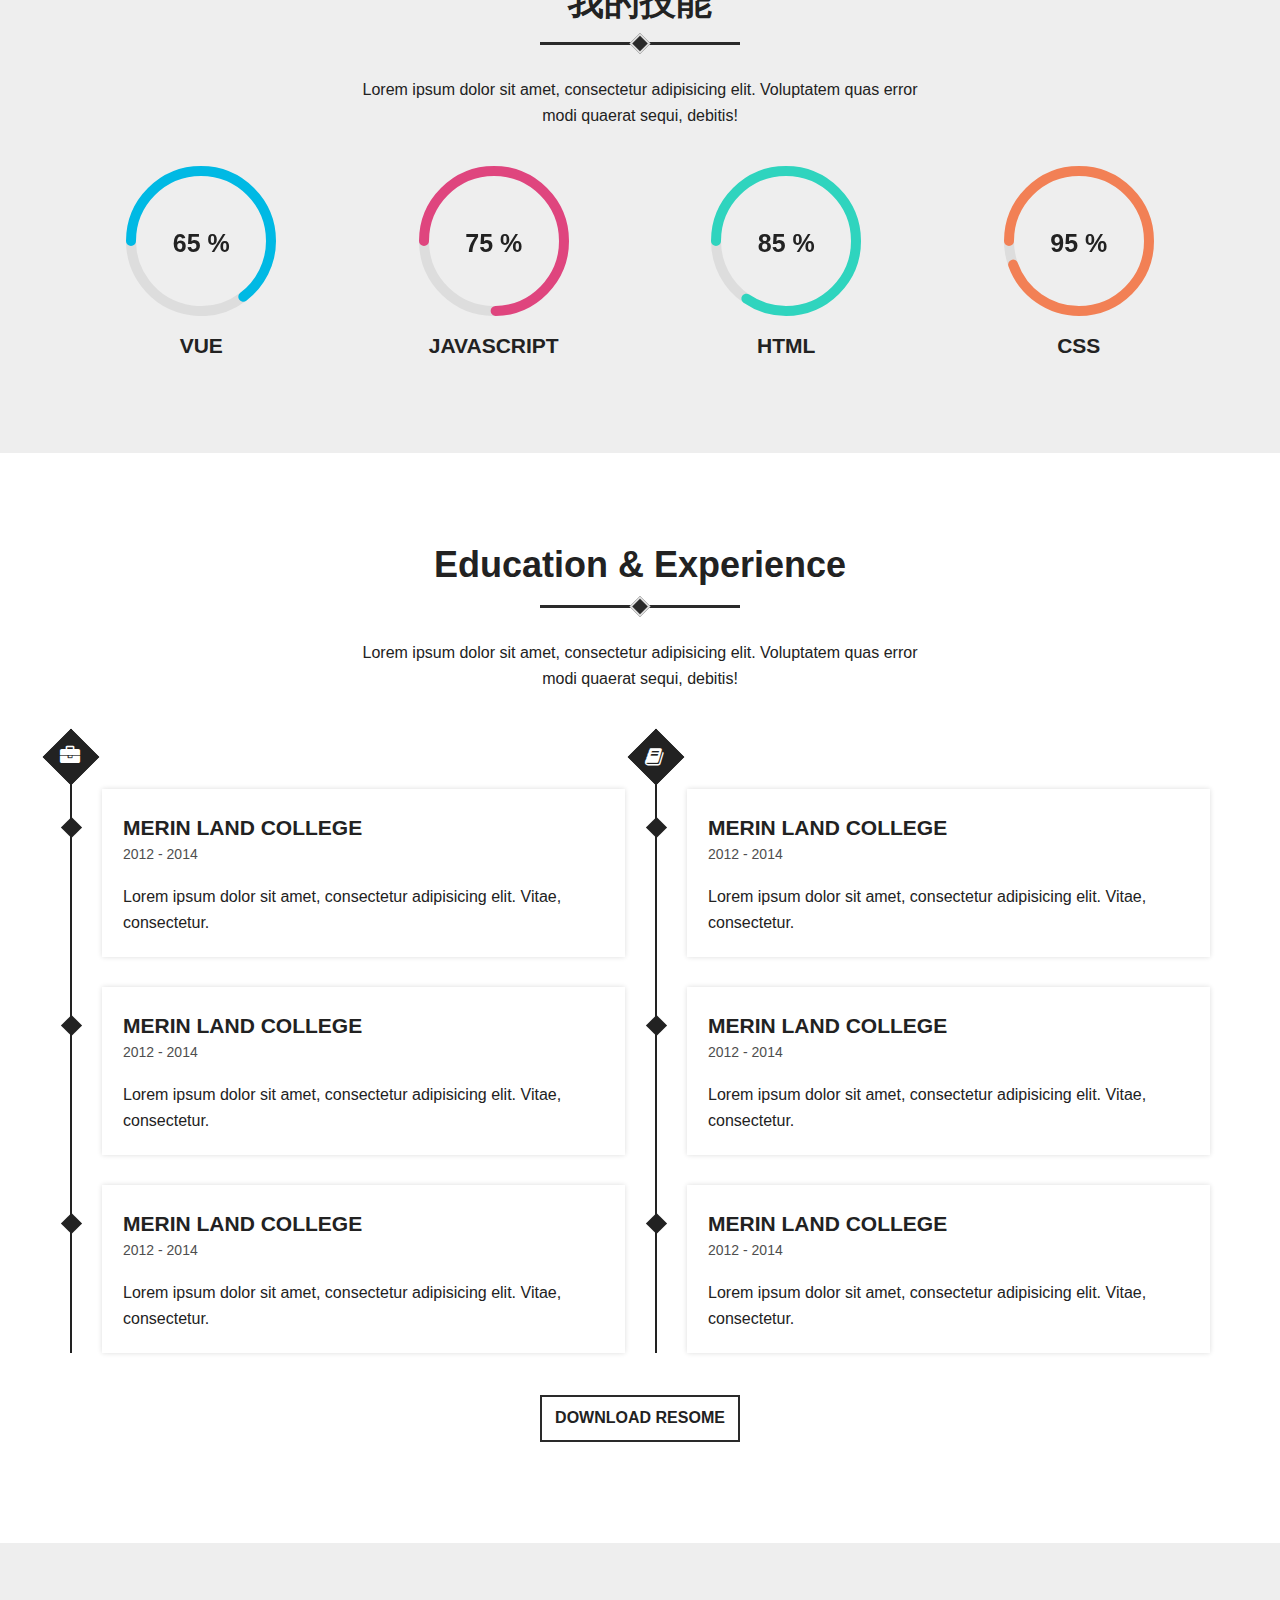
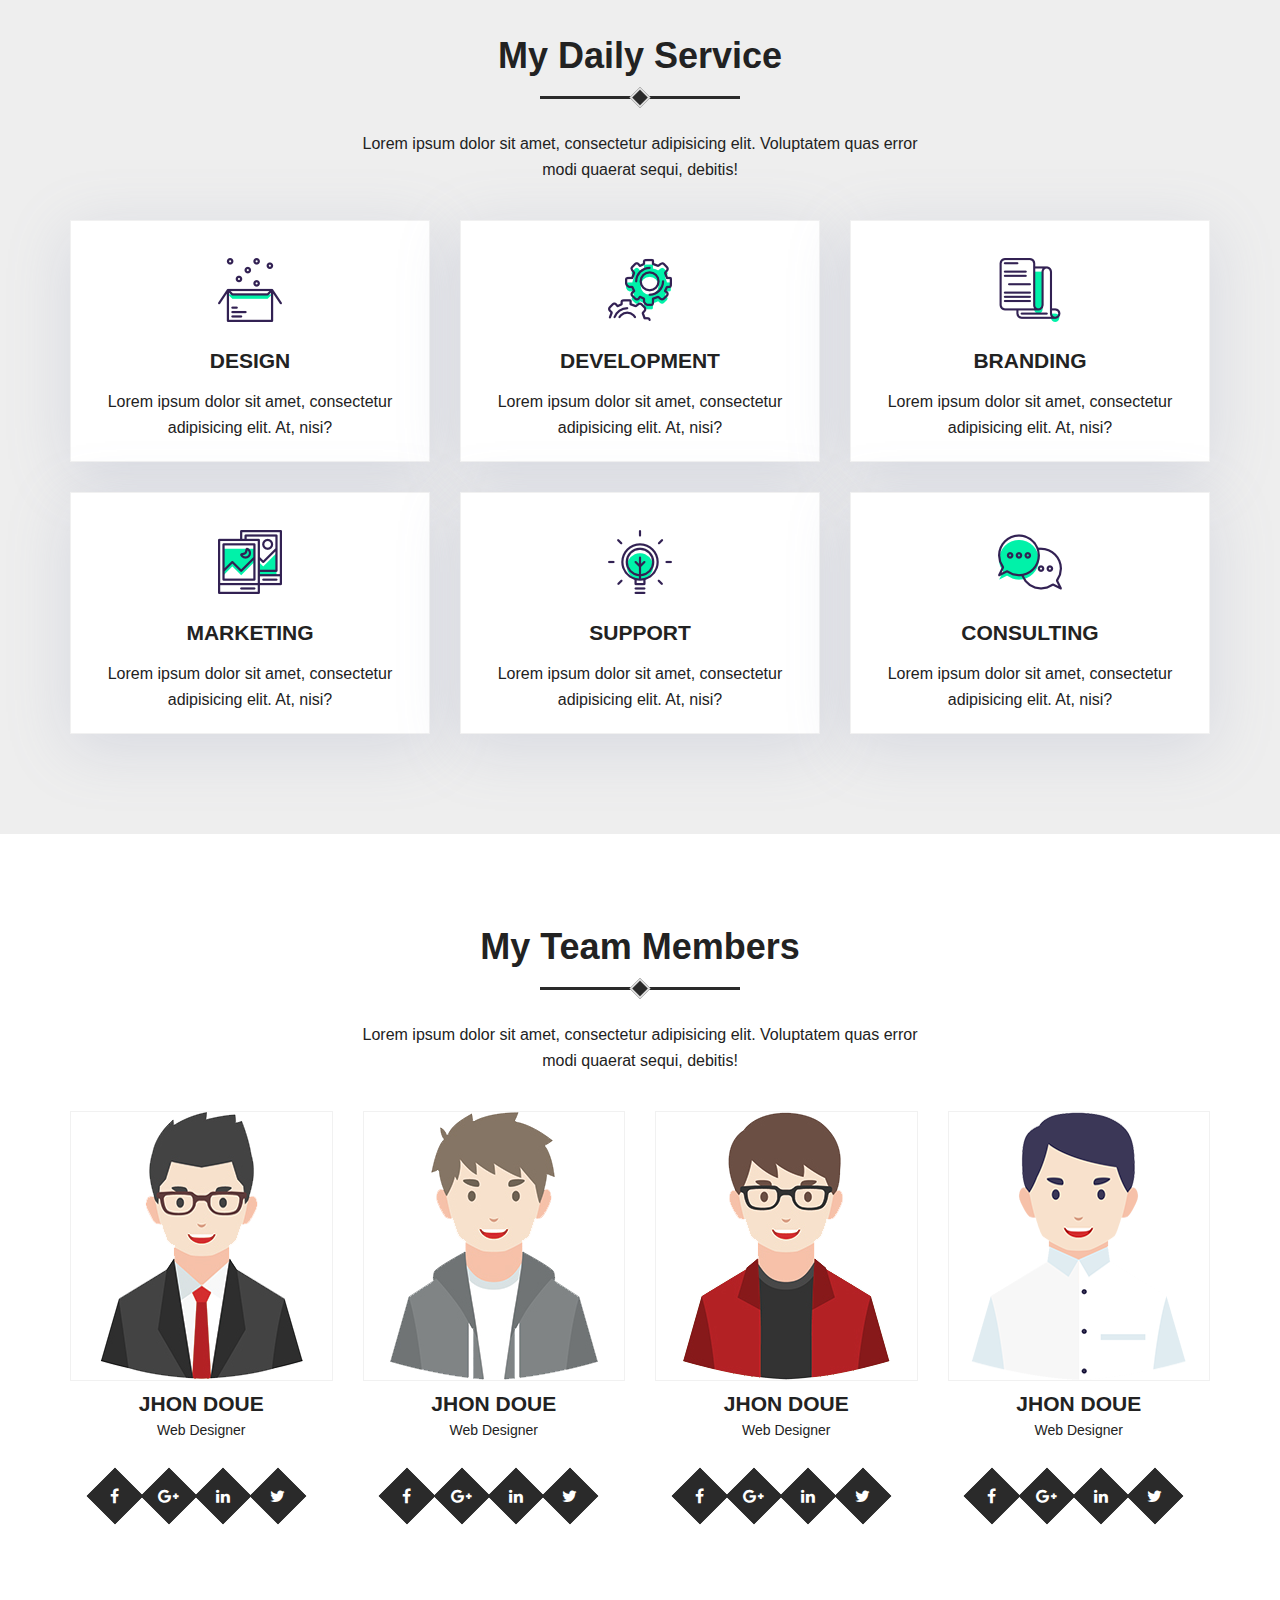
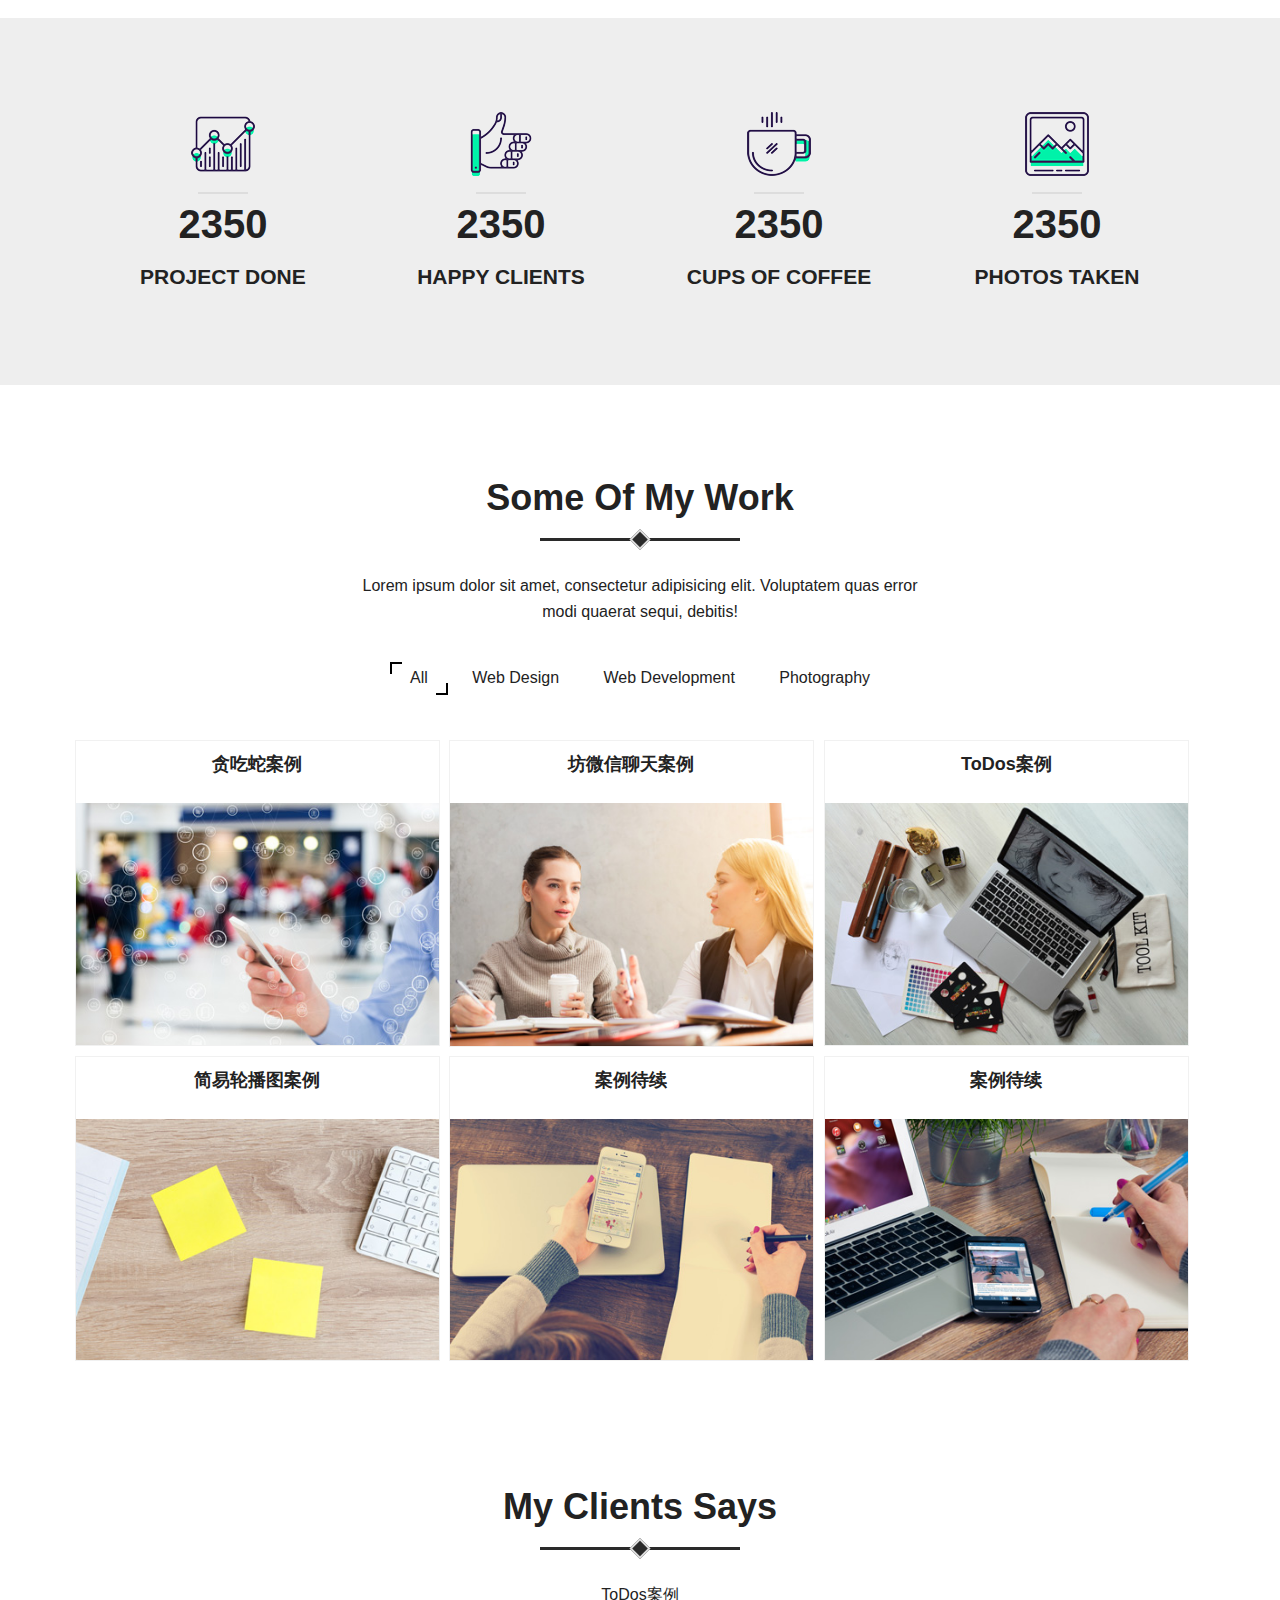
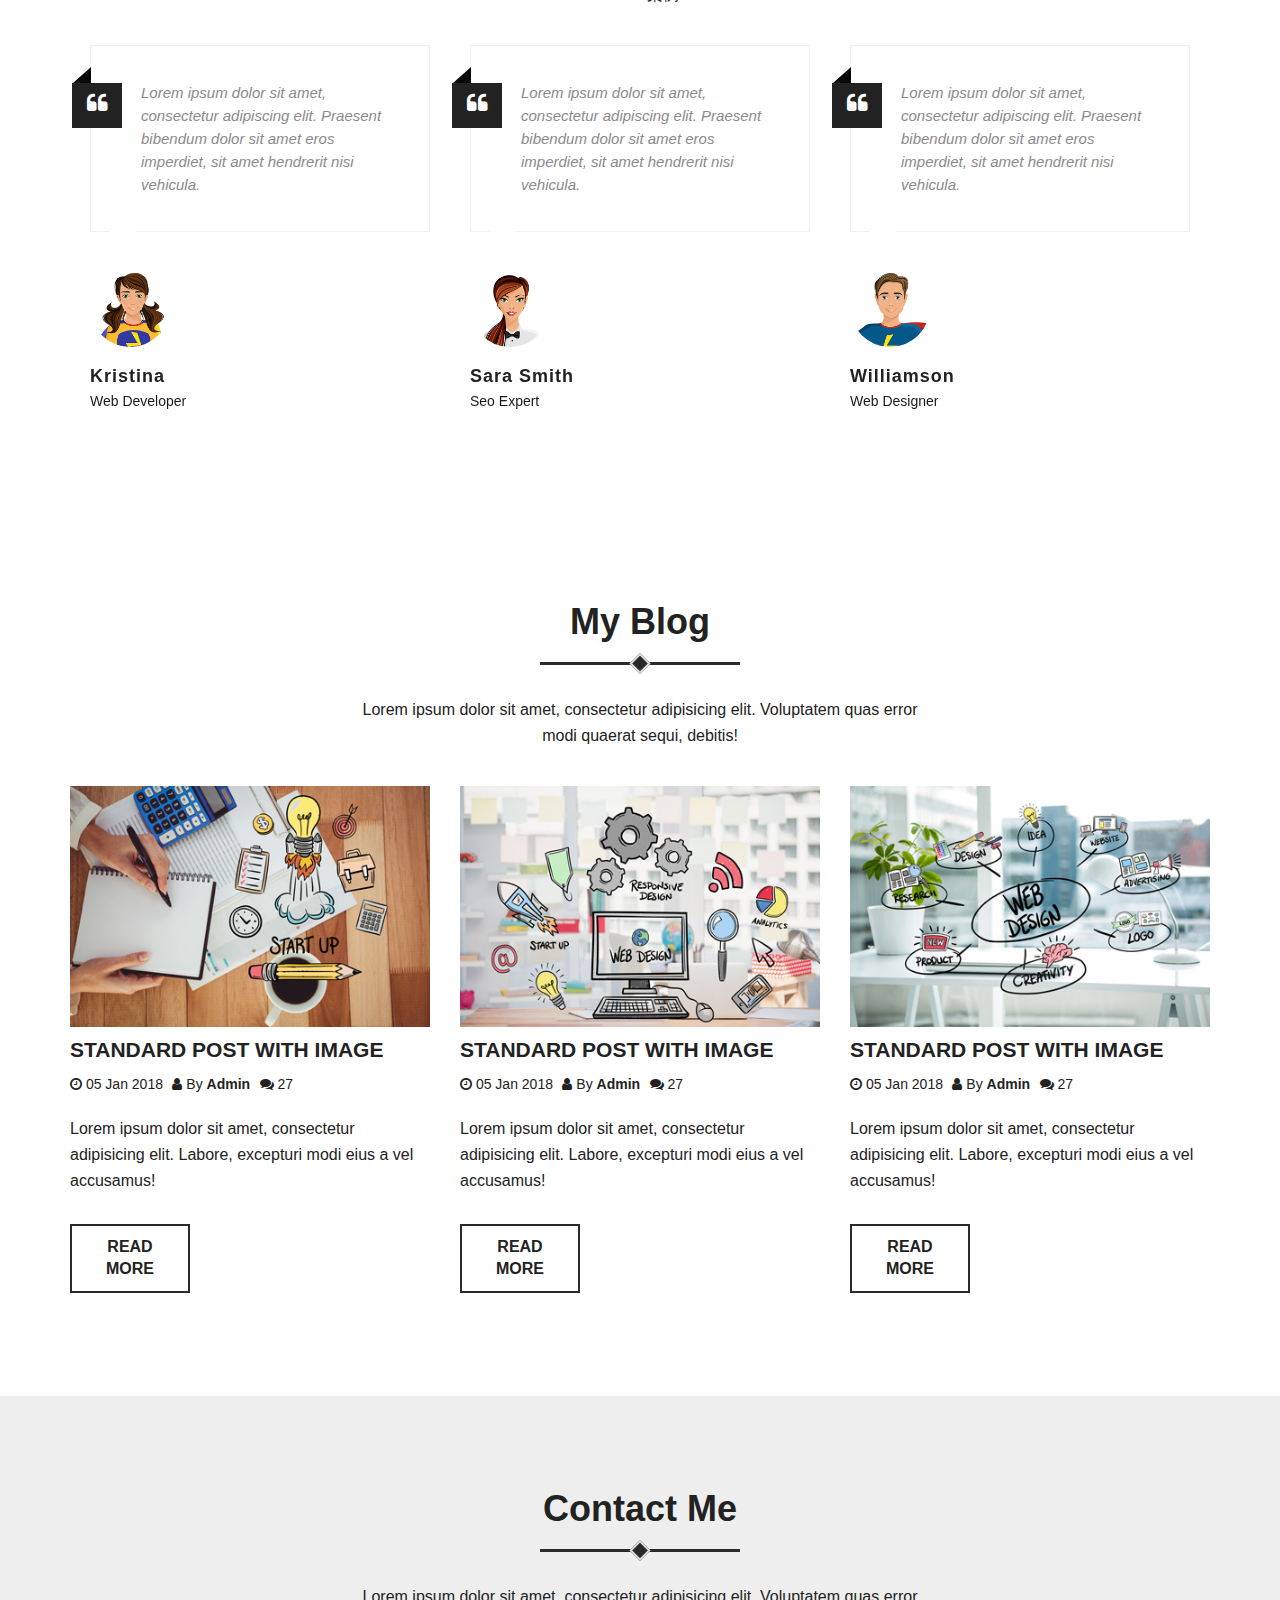
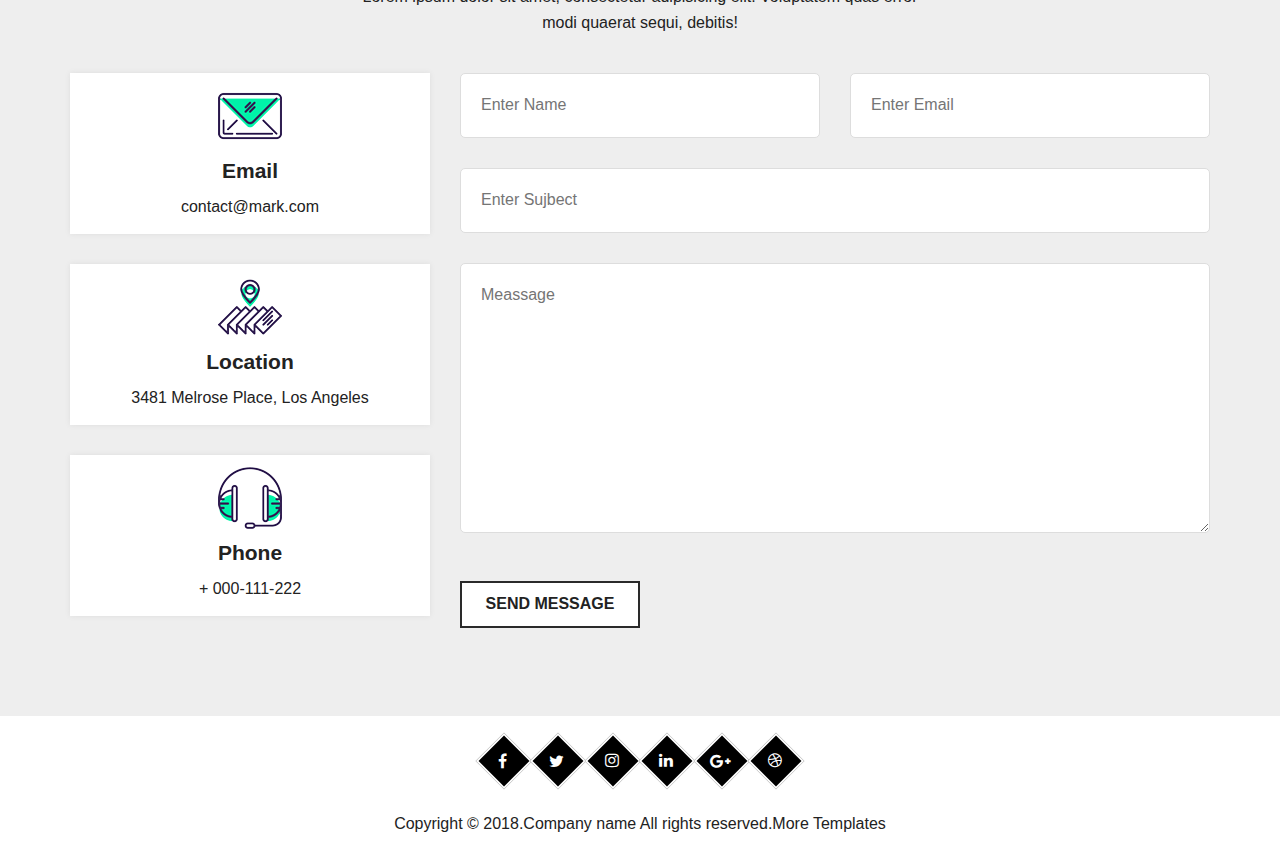
==== commit 93d98fc3: "Todos案例提交" ====
--- a/index.html
+++ b/index.html
@@ -454,7 +454,7 @@
      					</div>
      					<div class="single-porfolio-item grid-size development">
 								 <div class="img-thumb">
-									<h5>ToDos案例待续</h5>
+									<h5>ToDos案例</h5>
      						<img src="assets/img/portfolio-3.jpg" alt=" portfolio image ">
      							<div class="hover">
      								<div class="icon">
@@ -463,7 +463,9 @@
      									</a>
      								</div>
      								<div class="icon">
-     									<i class="fa fa-link" aria-hidden="true"></i>
+											<a href="./demos/todo/todoMVC.html">
+											 <i class="fa fa-link" aria-hidden="false"></i>
+											 </a>
      								</div>
      							</div>
      						</div>
